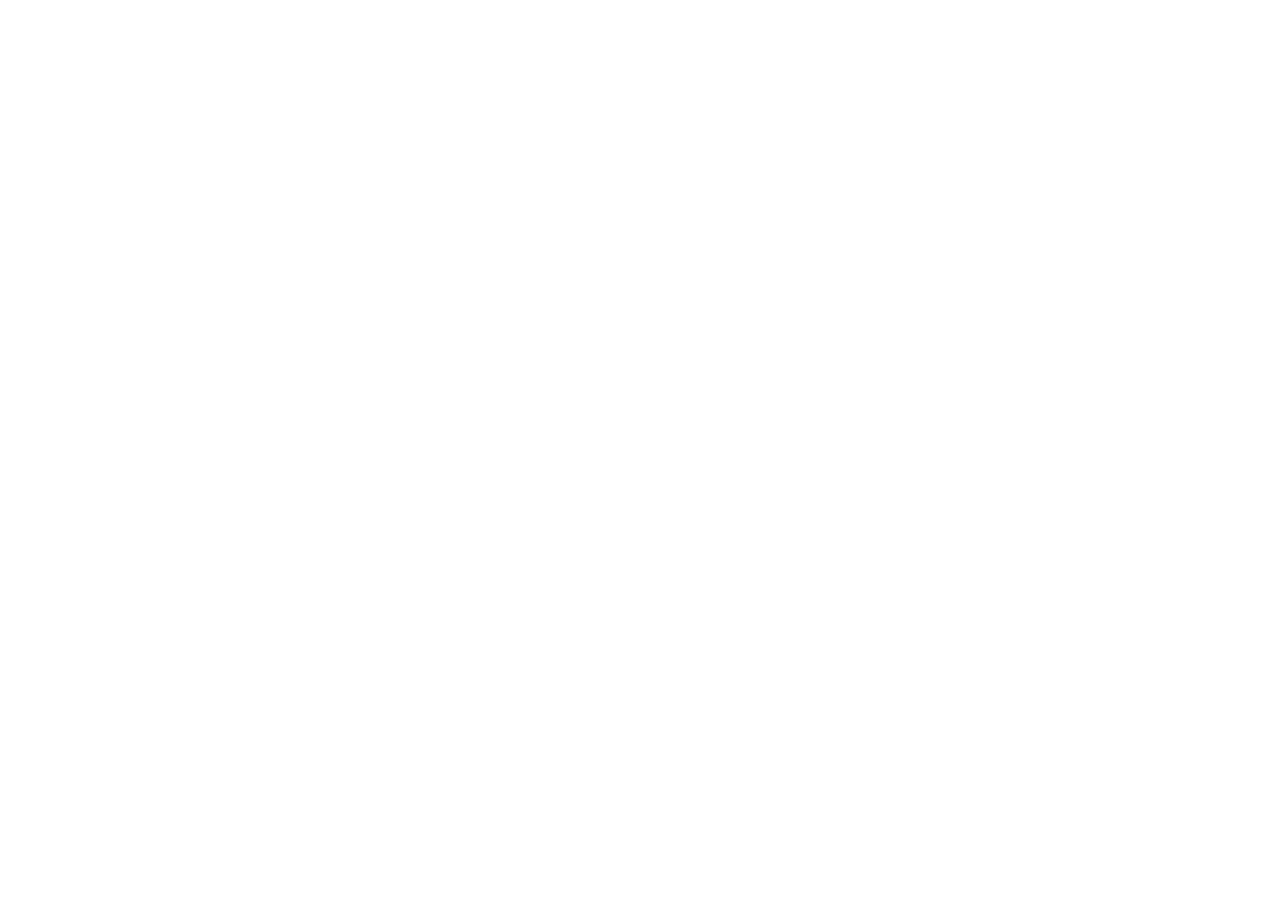
==== main.html @ 08cb5da2 "u" ====
<!DOCTYPE html>
<html lang="en">
<head>
    <meta charset="UTF-8">
    <meta http-equiv="X-UA-Compatible" content="IE=edge">
    <meta name="viewport" content="width=device-width, initial-scale=1.0">
    <title>2022 Presidental Election</title>
</head>
<body>
    <div class="n1"></div>
    <div class="n2"></div>
    <div class="n3"></div>
    <div class="n4"></div>
    <div class="n5"></div>
</body>
</html>
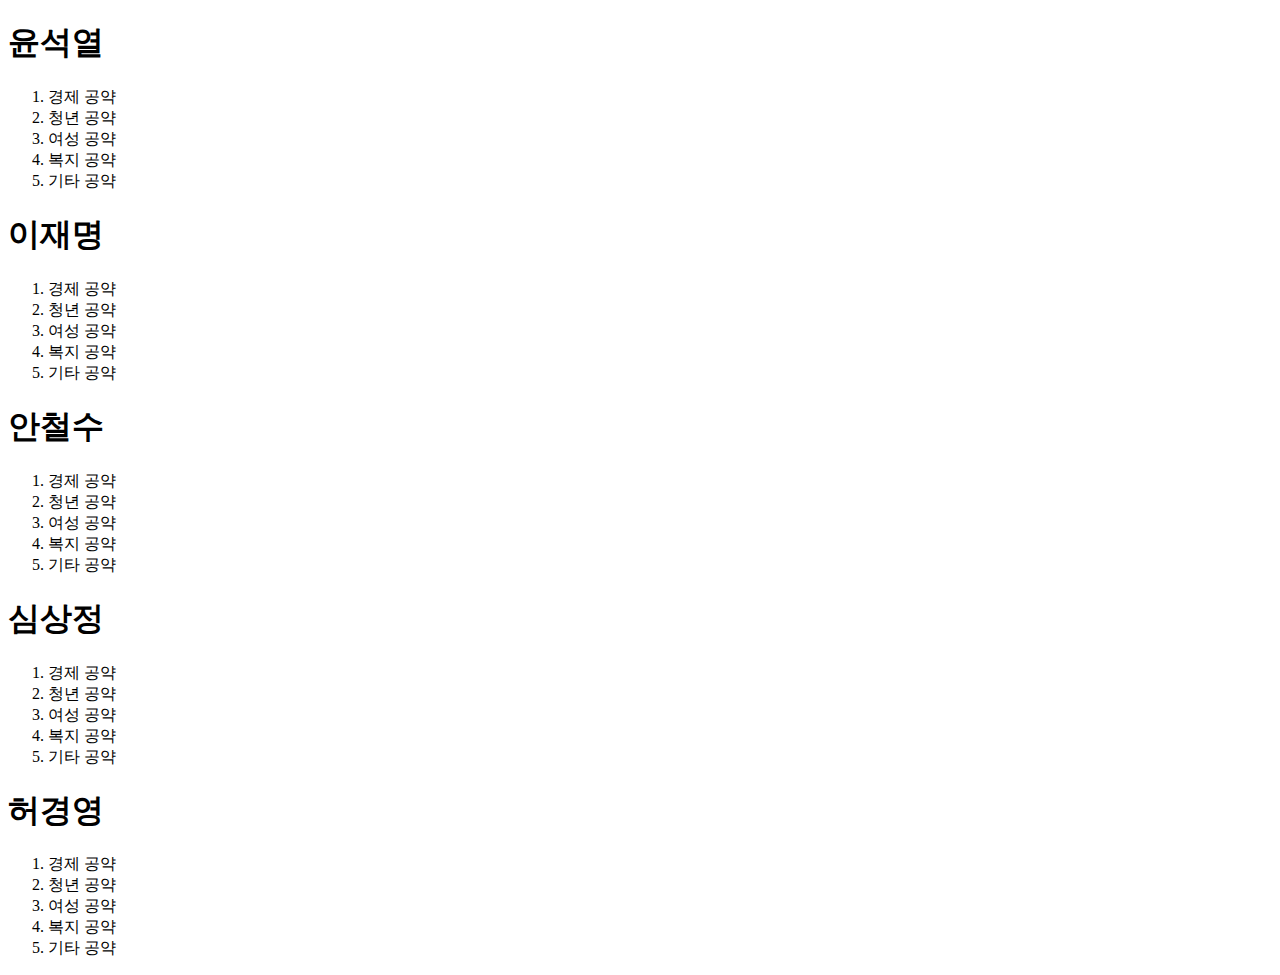
==== commit 267a2e46: "u" ====
--- a/main.html
+++ b/main.html
@@ -4,13 +4,154 @@
     <meta charset="UTF-8">
     <meta http-equiv="X-UA-Compatible" content="IE=edge">
     <meta name="viewport" content="width=device-width, initial-scale=1.0">
+    <!-- <link rel="stylesheet" href="main.css"> -->
     <title>2022 Presidental Election</title>
 </head>
 <body>
-    <div class="n1"></div>
-    <div class="n2"></div>
-    <div class="n3"></div>
-    <div class="n4"></div>
-    <div class="n5"></div>
+    <section class="container">
+        <div class="card" id="n1">
+            <div class="face face-1"></div>
+            <div class="name name-1">
+                <h1>윤석열</h1>
+            </div>
+            <div class="card_nav">
+                <ol>
+                    <li>경제 공약</li>
+                    <li>청년 공약</li>
+                    <li>여성 공약</li>
+                    <li>복지 공약</li>
+                    <li>기타 공약</li>
+                </ol>
+            </div>
+        </div>
+        <div class="card" id="n2">
+            <div class="face face-2"></div>
+            <div class="name name-2">
+                <h1>이재명</h1>
+            </div>
+            <div class="card_nav">
+                <ol>
+                    <li>경제 공약</li>
+                    <li>청년 공약</li>
+                    <li>여성 공약</li>
+                    <li>복지 공약</li>
+                    <li>기타 공약</li>
+                </ol>
+            </div>
+        </div>
+        <div class="card" id="n3">
+            <div class="face face-3"></div>
+            <div class="name name-3">
+                <h1>안철수</h1>
+            </div>
+            <div class="card_nav">
+                <ol>
+                    <li>경제 공약</li>
+                    <li>청년 공약</li>
+                    <li>여성 공약</li>
+                    <li>복지 공약</li>
+                    <li>기타 공약</li>
+                </ol>
+            </div>
+        </div>
+        <div class="card" id="n4">
+            <div class="face face-4"></div>
+            <div class="name name-4">
+                <h1>심상정</h1>
+            </div>
+            <div class="card_nav">
+                <ol>
+                    <li>경제 공약</li>
+                    <li>청년 공약</li>
+                    <li>여성 공약</li>
+                    <li>복지 공약</li>
+                    <li>기타 공약</li>
+                </ol>
+            </div>
+        </div>
+        <div class="card" id="n5">
+            <div class="face face-5"></div>
+            <div class="name name-5">
+                <h1>허경영</h1>
+            </div>
+            <div class="card_nav">
+                <ol>
+                    <li>경제 공약</li>
+                    <li>청년 공약</li>
+                    <li>여성 공약</li>
+                    <li>복지 공약</li>
+                    <li>기타 공약</li>
+                </ol>
+            </div>
+        </div>
+    </section>
+
+    <script type="text/javascript">
+        var n1 = document.getElementById('n1');
+        var n2 = document.getElementById('n2');
+        var n3 = document.getElementById('n3');
+        var n4 = document.getElementById('n4');
+        var n5 = document.getElementById('n5');
+        n1.addEventListener('mouseenter', function() {
+            n2.classList.add("filter");
+            n3.classList.add("filter");
+            n4.classList.add("filter");
+            n5.classList.add("filter");
+        });
+        n1.addEventListener('mouseleave', function() {
+            n2.classList.remove("filter");
+            n3.classList.remove("filter");
+            n4.classList.remove("filter");
+            n5.classList.remove("filter");
+        });
+        n2.addEventListener('mouseenter', function() {
+            n1.classList.add("filter");
+            n3.classList.add("filter");
+            n4.classList.add("filter");
+            n5.classList.add("filter");
+        });
+        n2.addEventListener('mouseleave', function() {
+            n1.classList.remove("filter");
+            n3.classList.remove("filter");
+            n4.classList.remove("filter");
+            n5.classList.remove("filter");
+        });
+        n3.addEventListener('mouseenter', function() {
+            n2.classList.add("filter");
+            n1.classList.add("filter");
+            n4.classList.add("filter");
+            n5.classList.add("filter");
+        });
+        n3.addEventListener('mouseleave', function() {
+            n2.classList.remove("filter");
+            n1.classList.remove("filter");
+            n4.classList.remove("filter");
+            n5.classList.remove("filter");
+        });
+        n4.addEventListener('mouseenter', function() {
+            n2.classList.add("filter");
+            n3.classList.add("filter");
+            n1.classList.add("filter");
+            n5.classList.add("filter");
+        });
+        n4.addEventListener('mouseleave', function() {
+            n2.classList.remove("filter");
+            n3.classList.remove("filter");
+            n1.classList.remove("filter");
+            n5.classList.remove("filter");
+        });
+        n5.addEventListener('mouseenter', function() {
+            n2.classList.add("filter");
+            n3.classList.add("filter");
+            n4.classList.add("filter");
+            n1.classList.add("filter");
+        });
+        n5.addEventListener('mouseleave', function() {
+            n2.classList.remove("filter");
+            n3.classList.remove("filter");
+            n4.classList.remove("filter");
+            n1.classList.remove("filter");
+        });
+    </script>
 </body>
 </html>--- a/main.css
+++ b/main.css
@@ -0,0 +1,93 @@
+@import url("https://fonts.googleapis.com/css2?family=Do+Hyeon&display=swap");
+* {
+ box-sizing: border-box;
+ margin: 0;
+ padding: 0;
+ text-decoration: none;
+}
+body {
+ /* width: 100vw;
+ height: 100vh; */
+ /* display: flex;
+ justify-content: center;
+ justify-items: center;
+ align-items: center; */
+ background-color: rgb(255, 255, 255);
+ /* padding: 20px; */
+}
+
+section {
+ /* background-color: darkseagreen; */
+ /* height: 100%;
+ width: 100%; */
+ /* padding: 20px; */
+ display: flex;
+ justify-content: center;
+ flex-wrap: wrap;
+ /* justify-items: center; */
+ /* align-items: center; */
+}
+.card {
+ background-color: seashell;
+ height: auto;
+ width: 300px;
+ margin: 10px;
+ border-radius: 15px;
+}
+.card:hover {
+ transform: scale(1.03);
+ transition: all 0.5s linear;
+}
+.card:hover .name-1 {
+    border-top: solid 5px #e61e2b;
+    transition: all 0.2s ease;
+}
+.card:hover .name-2 {
+    border-top: solid 5px #004ea2;
+    transition: all 0.2s ease;
+}
+.card:hover .name-3 {
+    border-top: solid 5px #ea5504;
+    transition: all 0.2s ease;
+}
+.card:hover .name-4 {
+    border-top: solid 5px #ffcc00;
+ transition: all 0.2s ease;
+}
+.card:hover .name-5 {
+ border-top: solid 5px #e7141a;
+ transition: all 0.2s ease;
+}
+
+.face {
+    height: 310px;
+    background-size: cover;
+    border-radius: 15px 15px 0 0;
+}
+.name {
+ background: rgba(255, 255, 255, 0.308);
+ height: 5rem;
+ display: flex;
+ align-items: center;
+}
+
+.face-1 {
+    background-image: url(img/윤석열.jfif);
+}
+.face-2 {
+    background-image: url(img/이재명.png);
+}
+.face-3 {
+    background-image: url(img/안철수.jfif);
+}
+.face-4 {
+    background-image: url(img/심상정.jfif);
+}
+.face-5 {
+    background-image: url(img/허경영.png);
+}
+
+.filter{
+    backdrop-filter: blur(5px);
+    -webkit-filter: blur(5px);
+}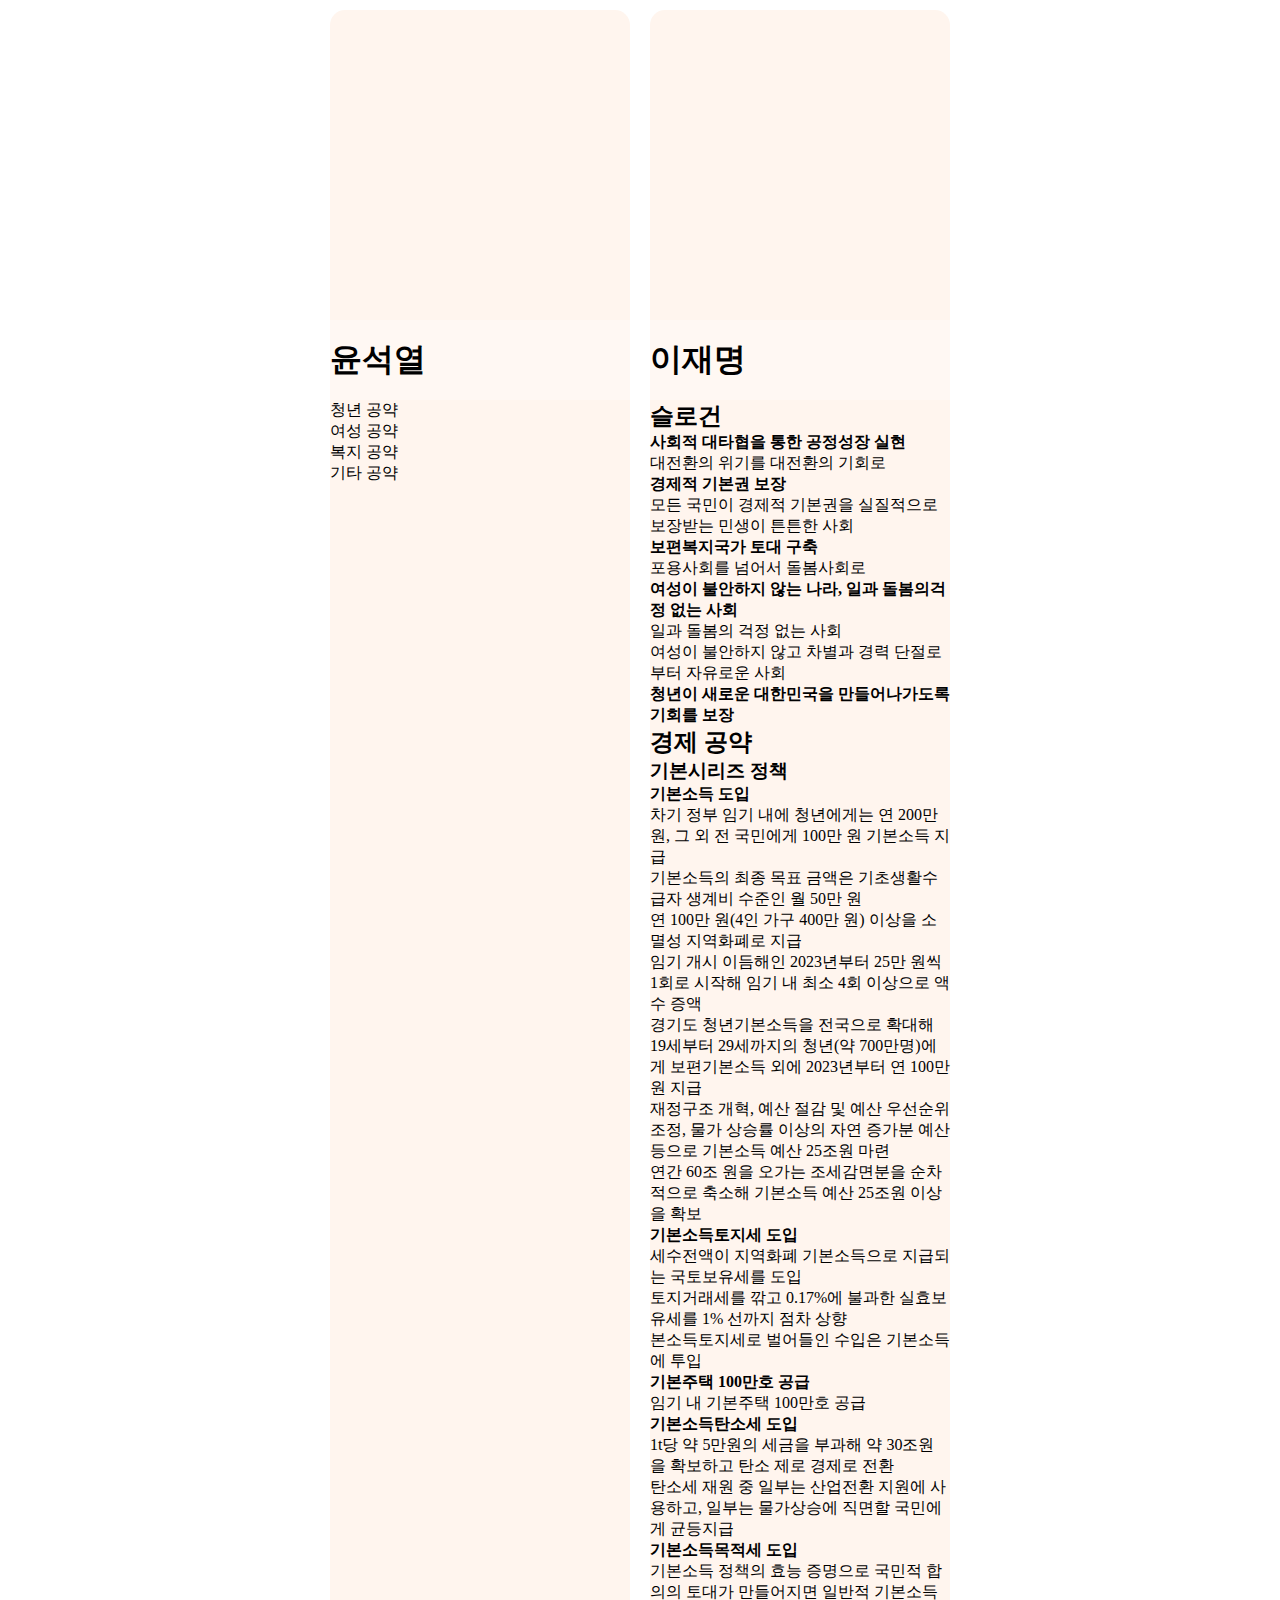
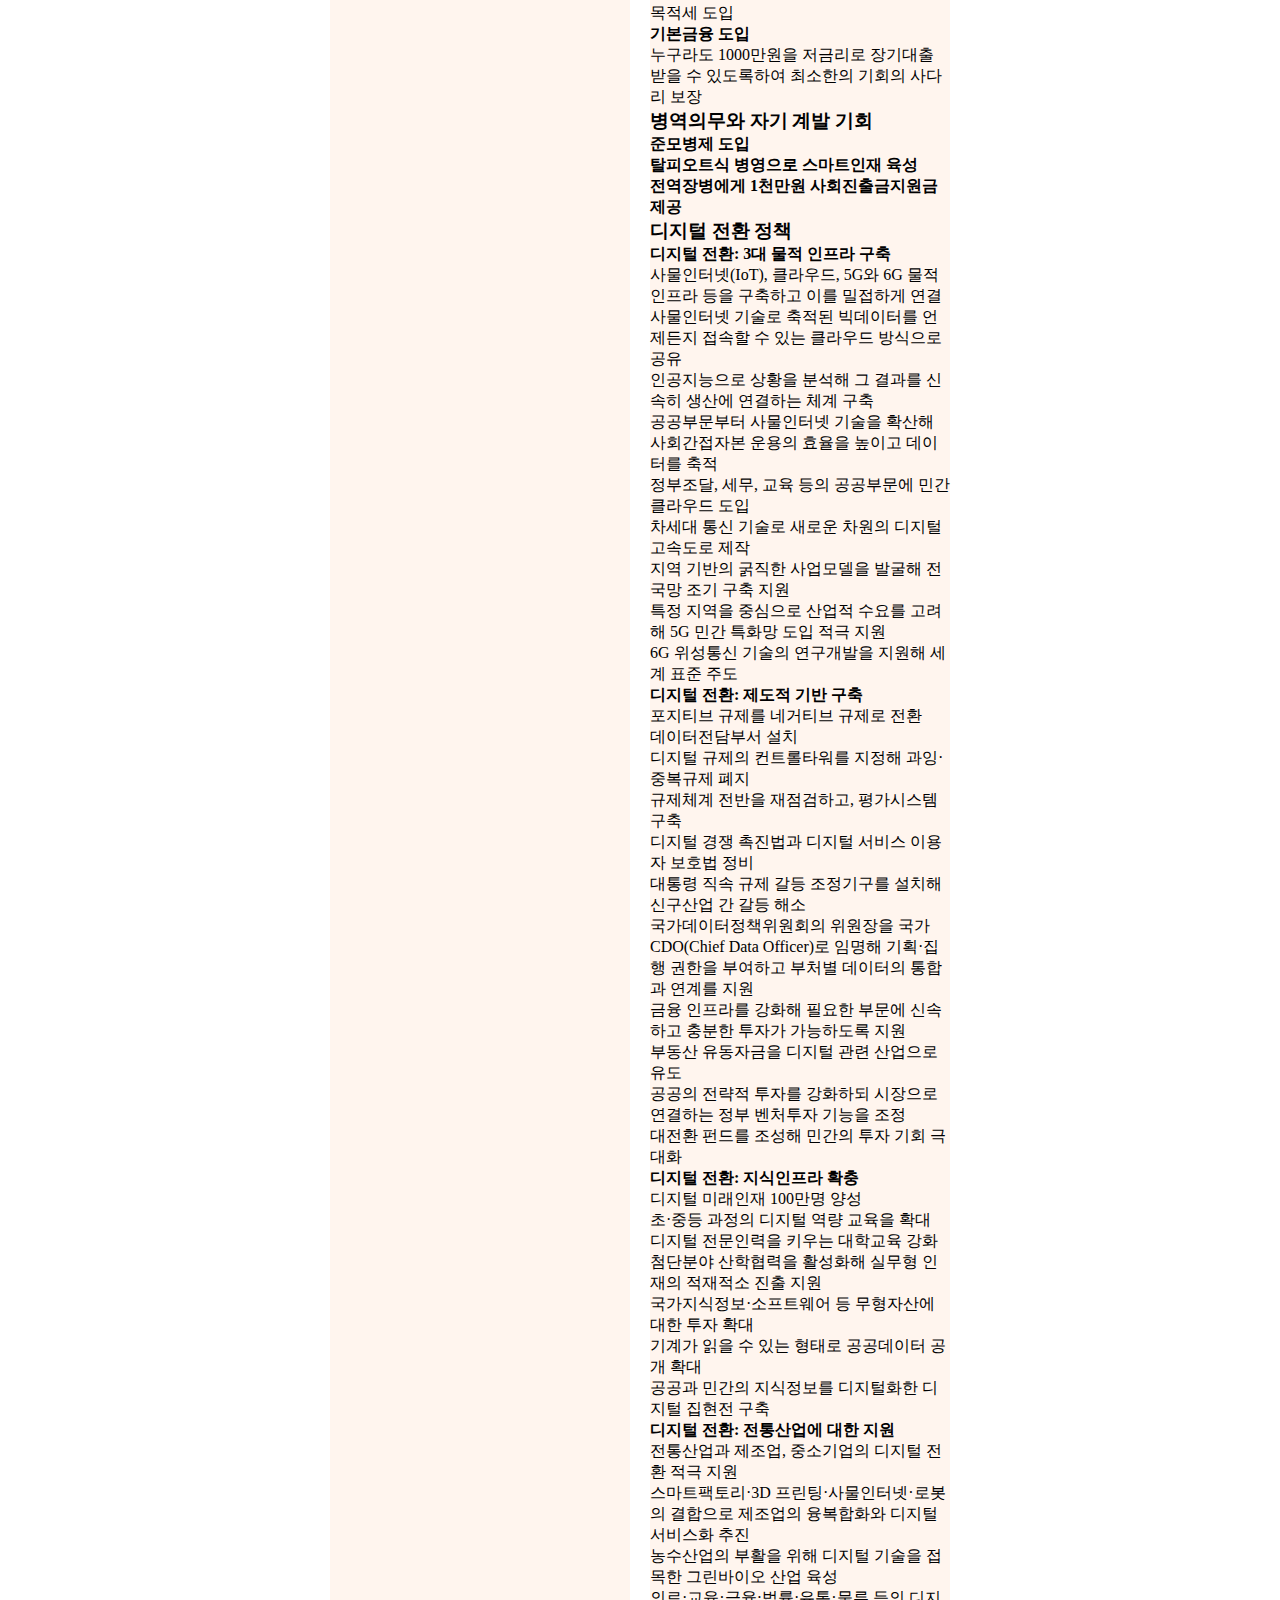
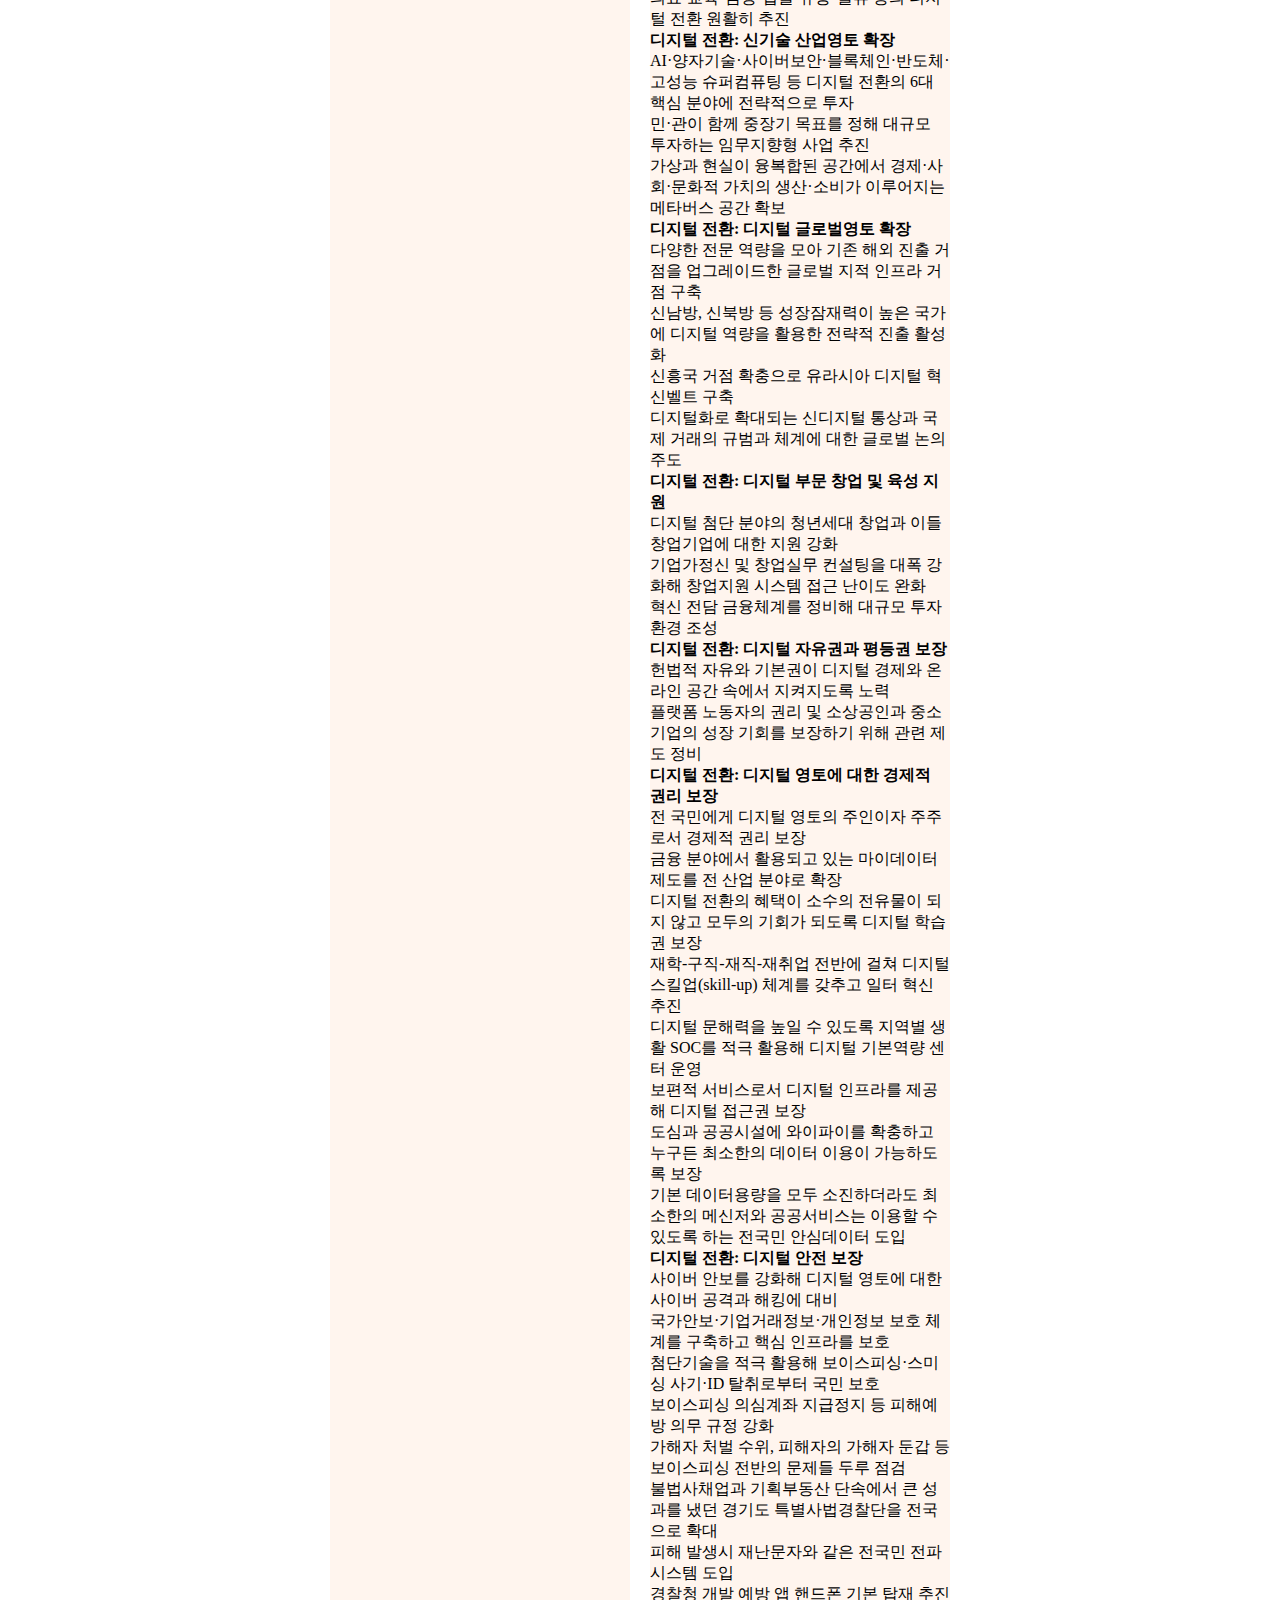
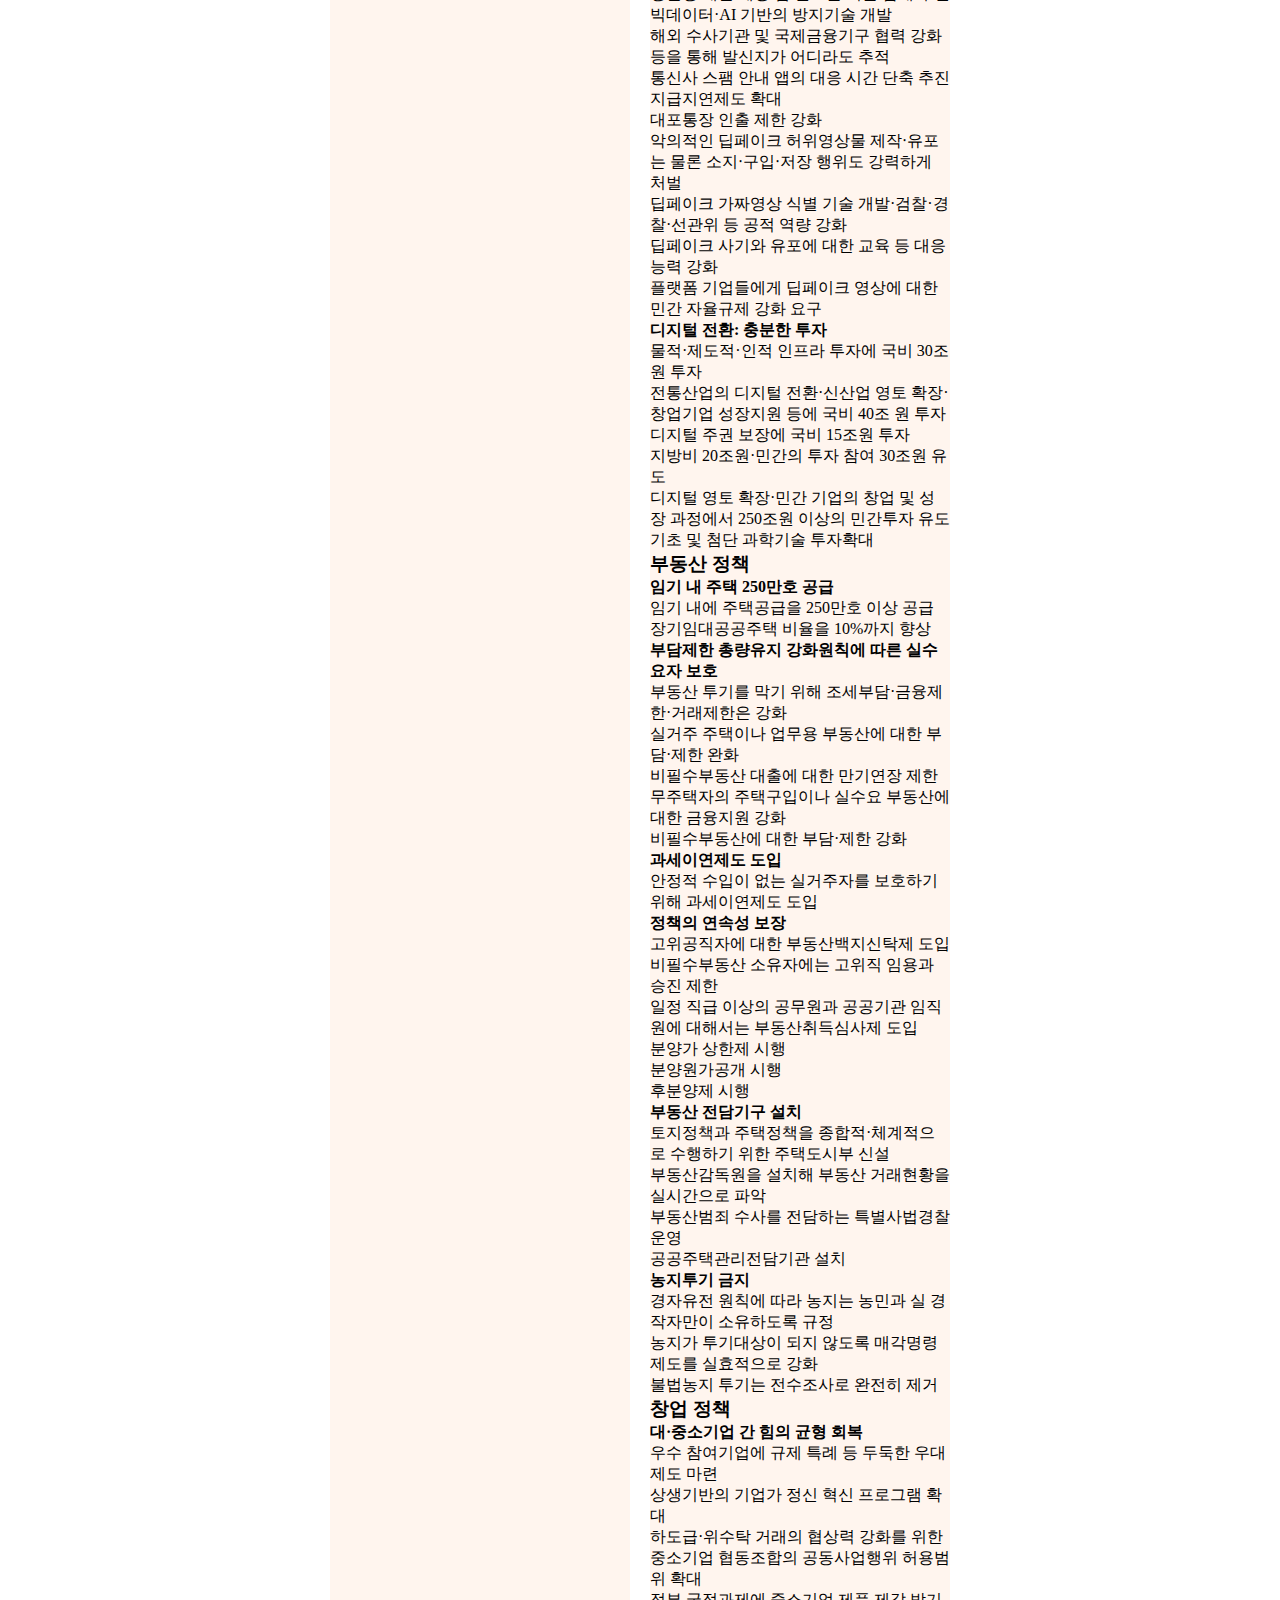
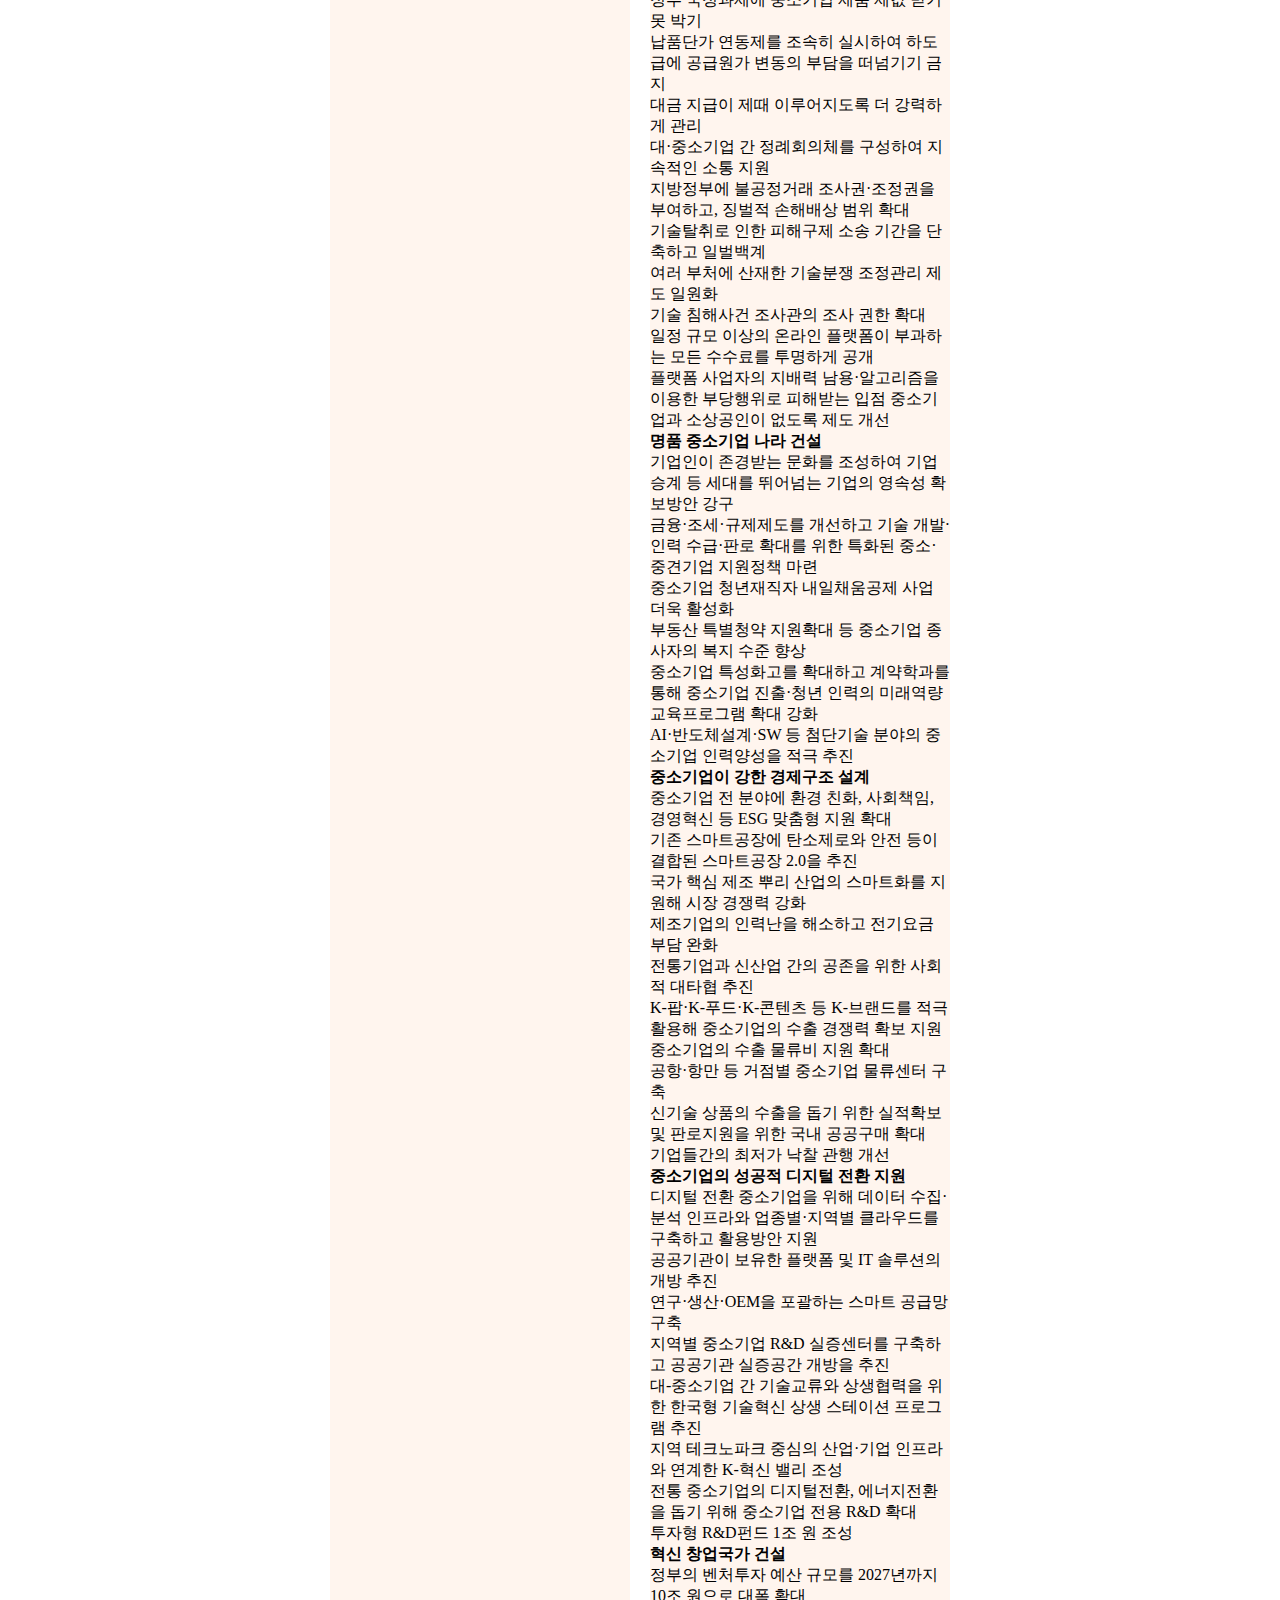
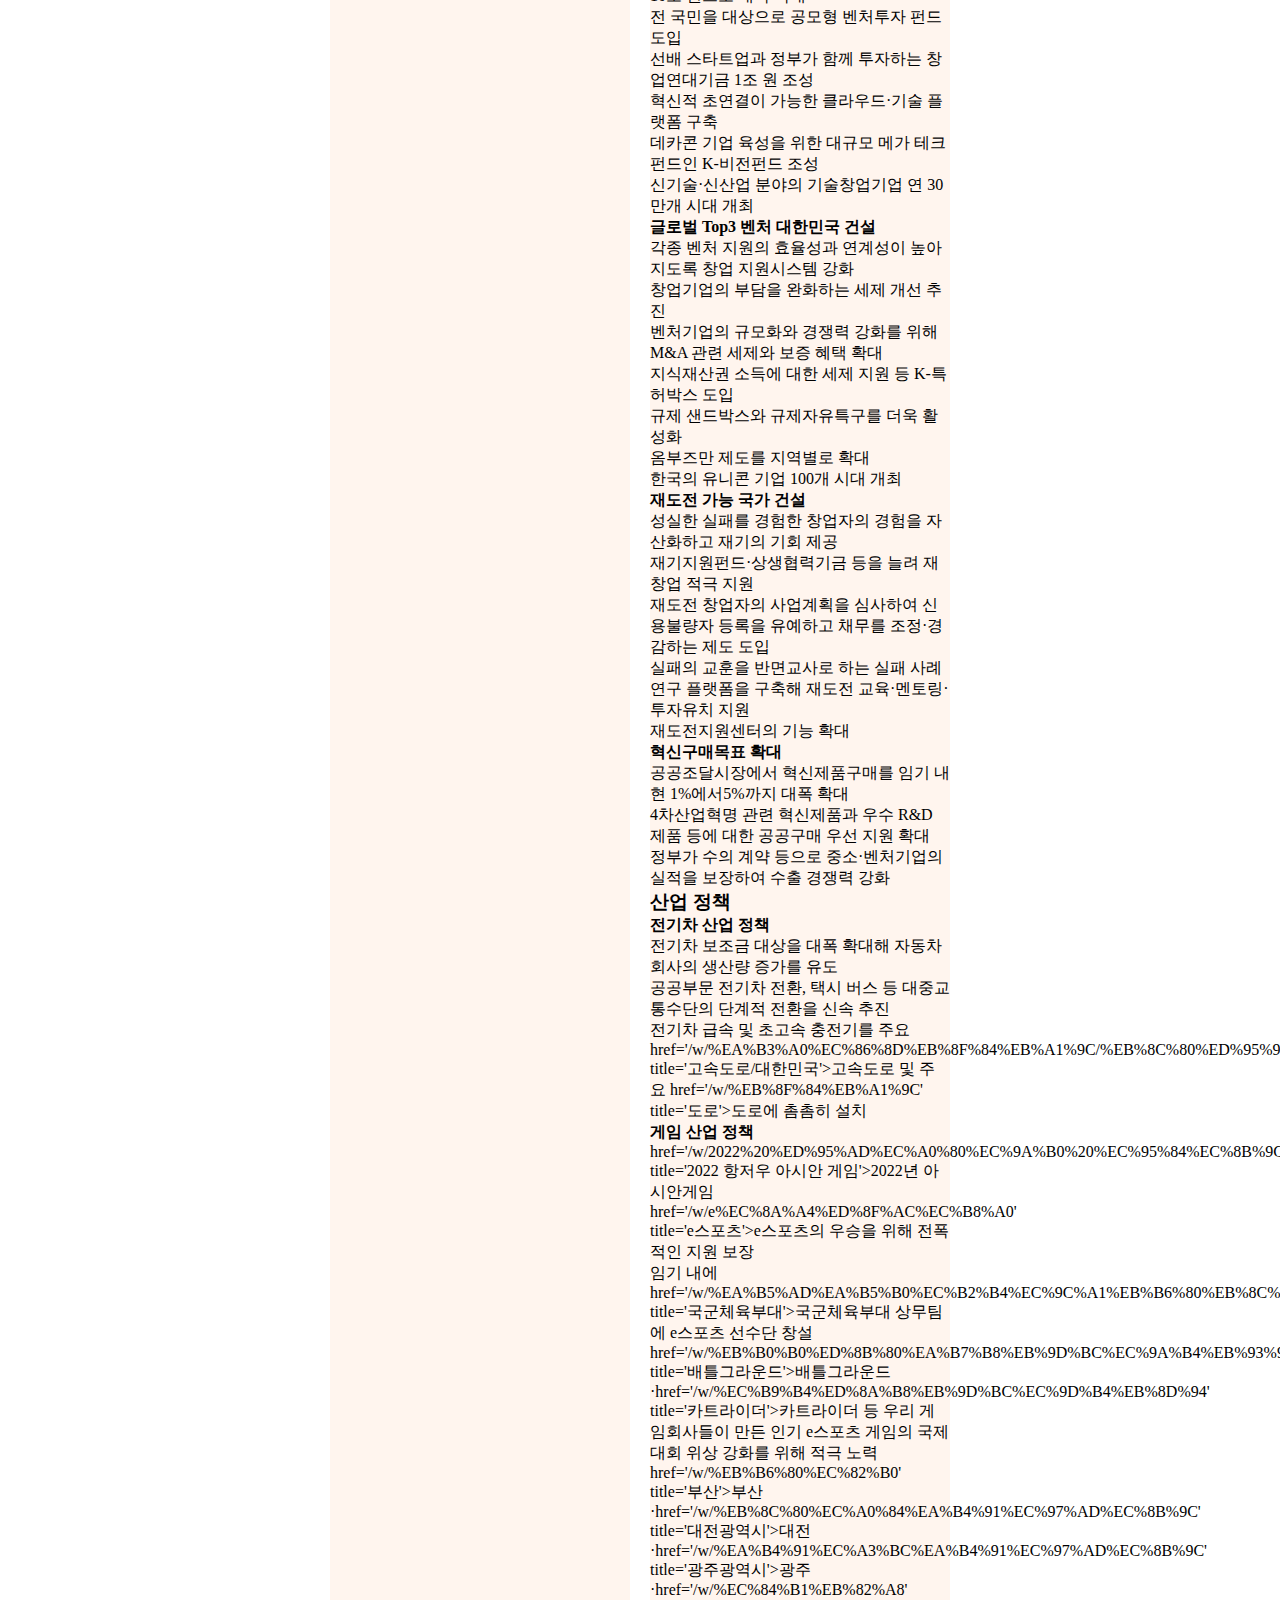
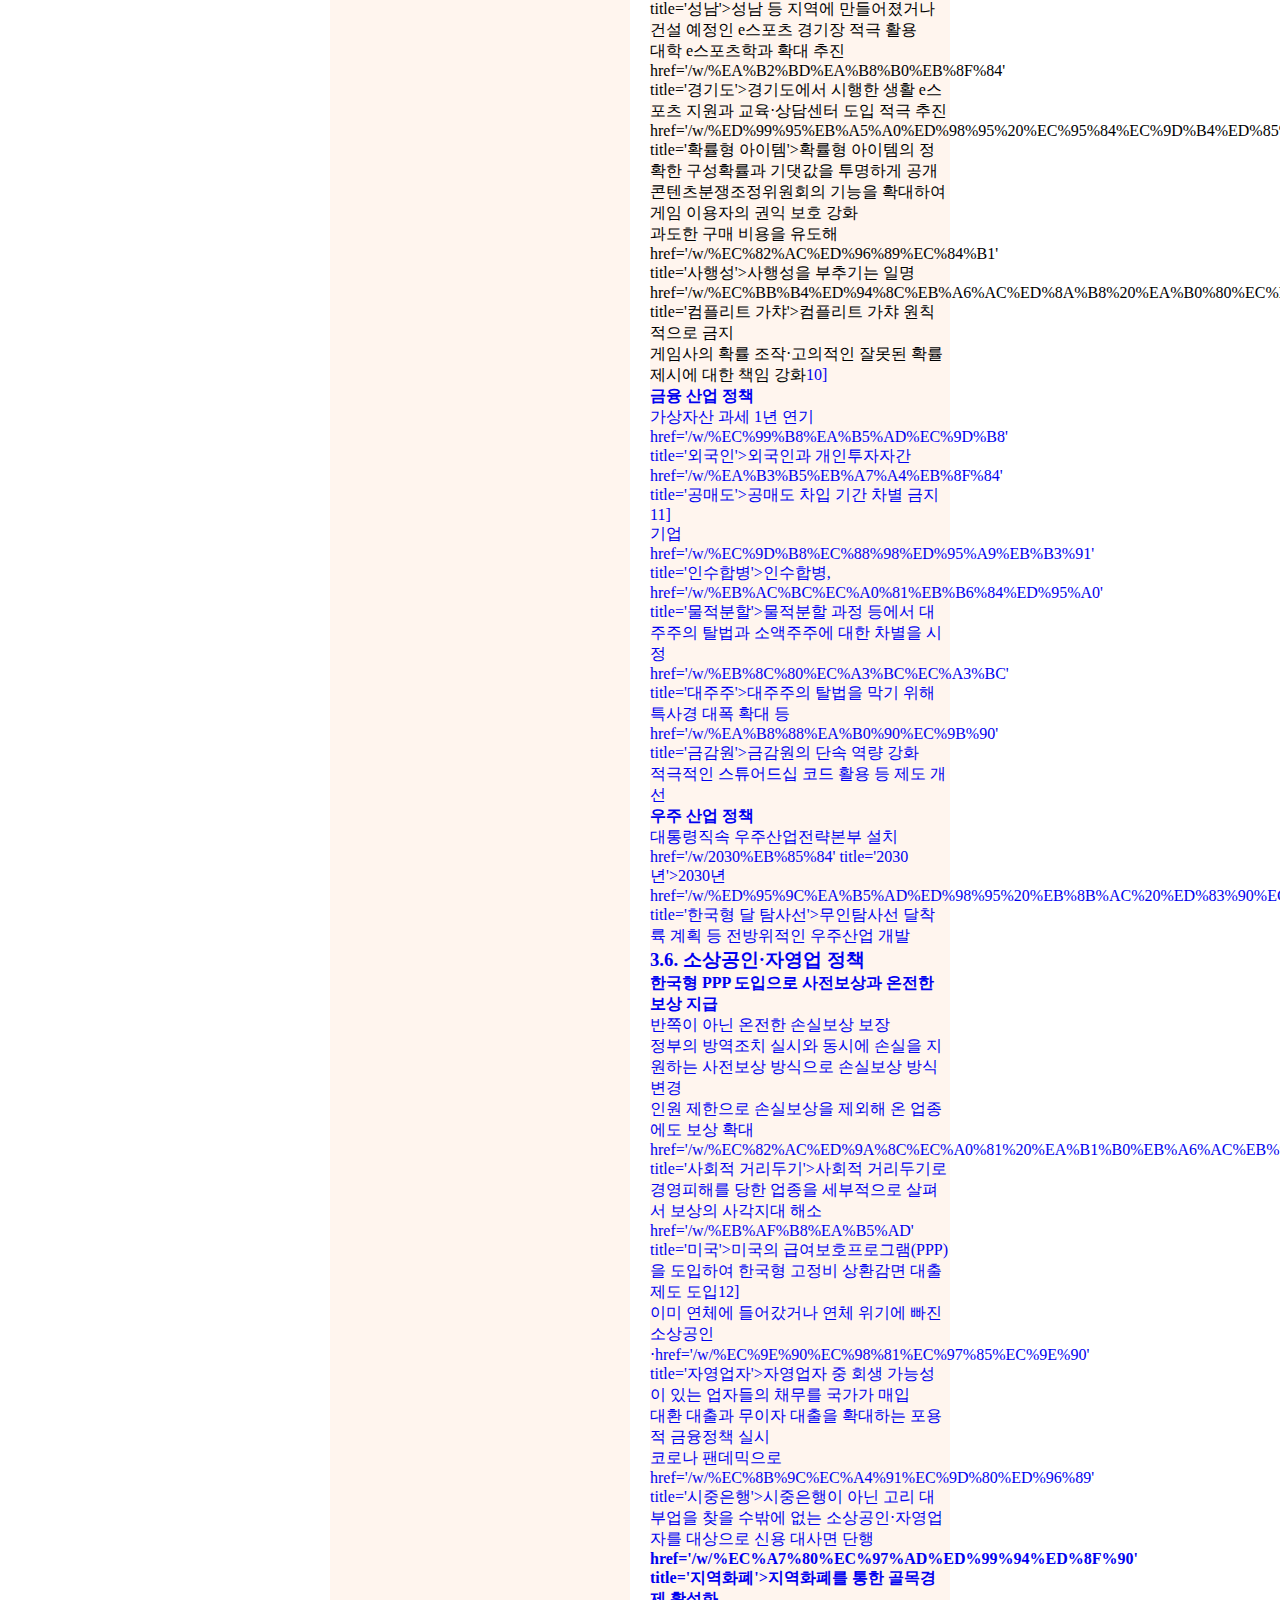
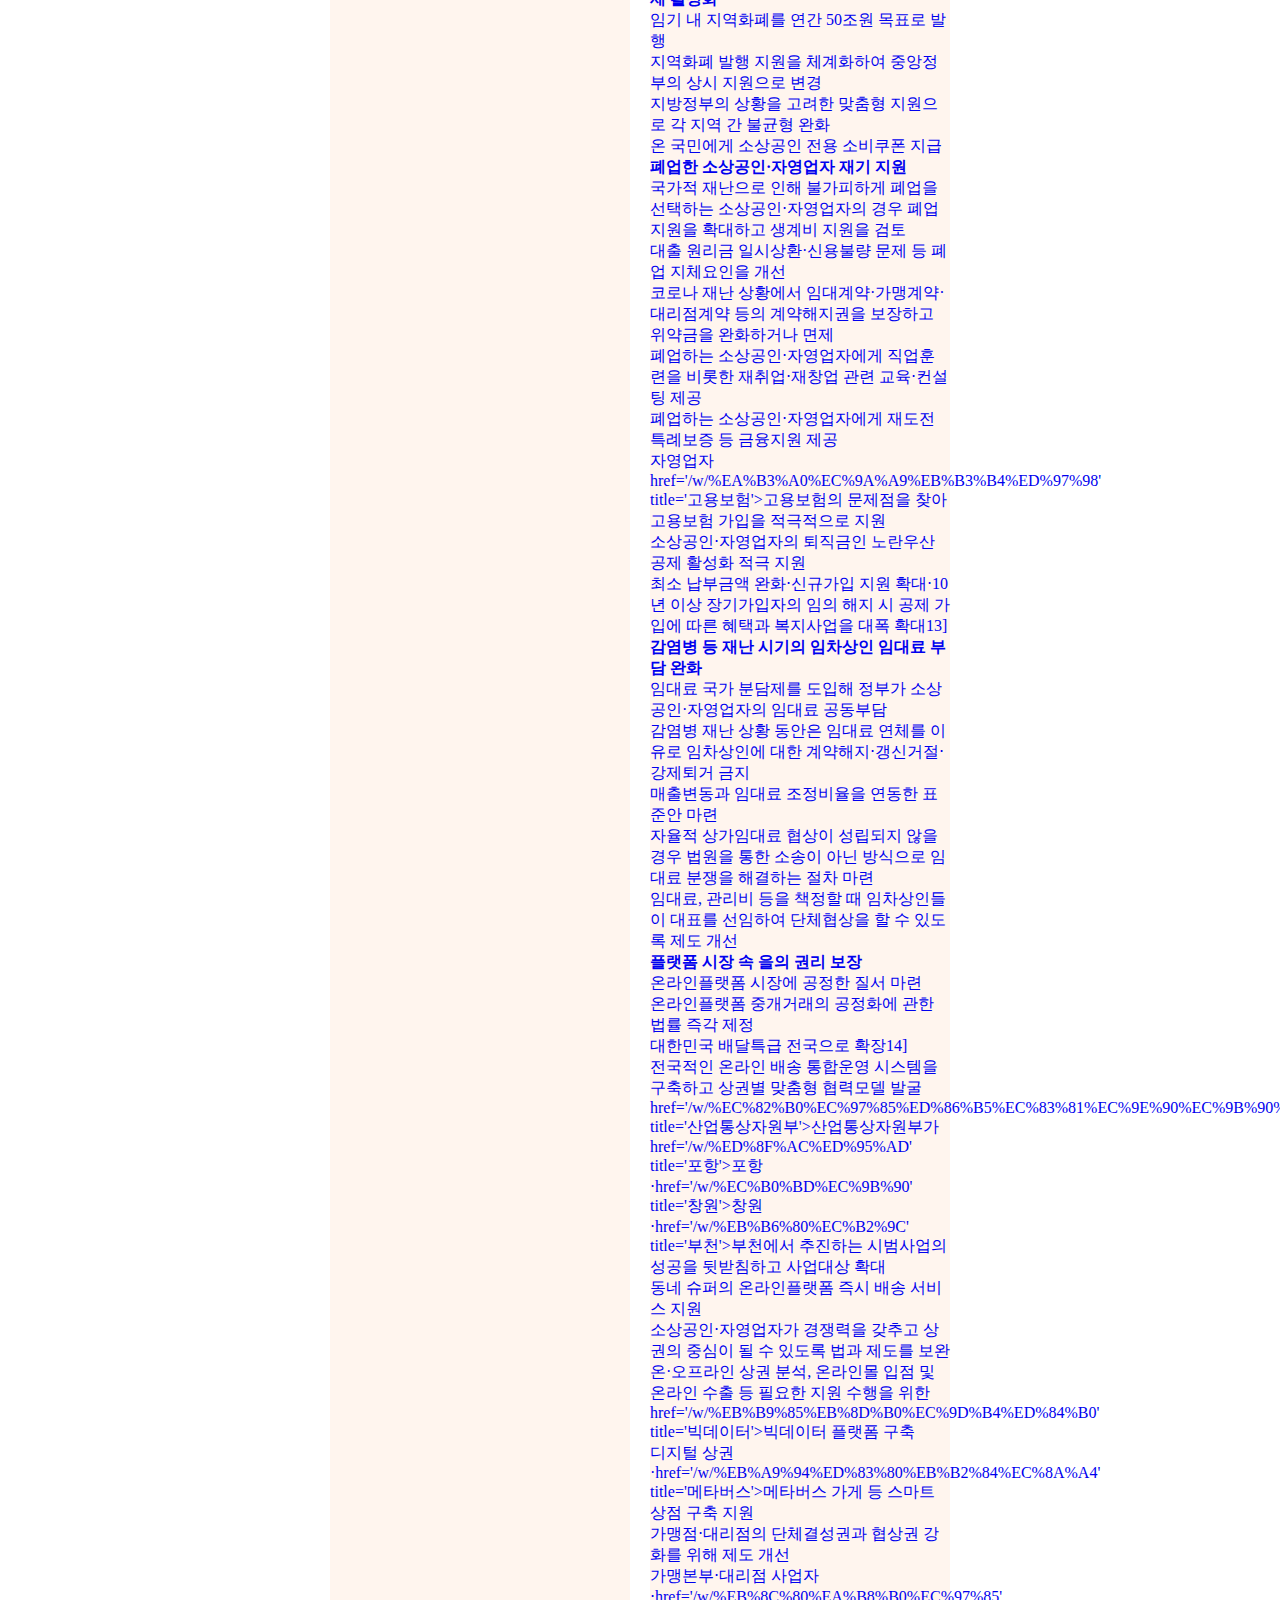
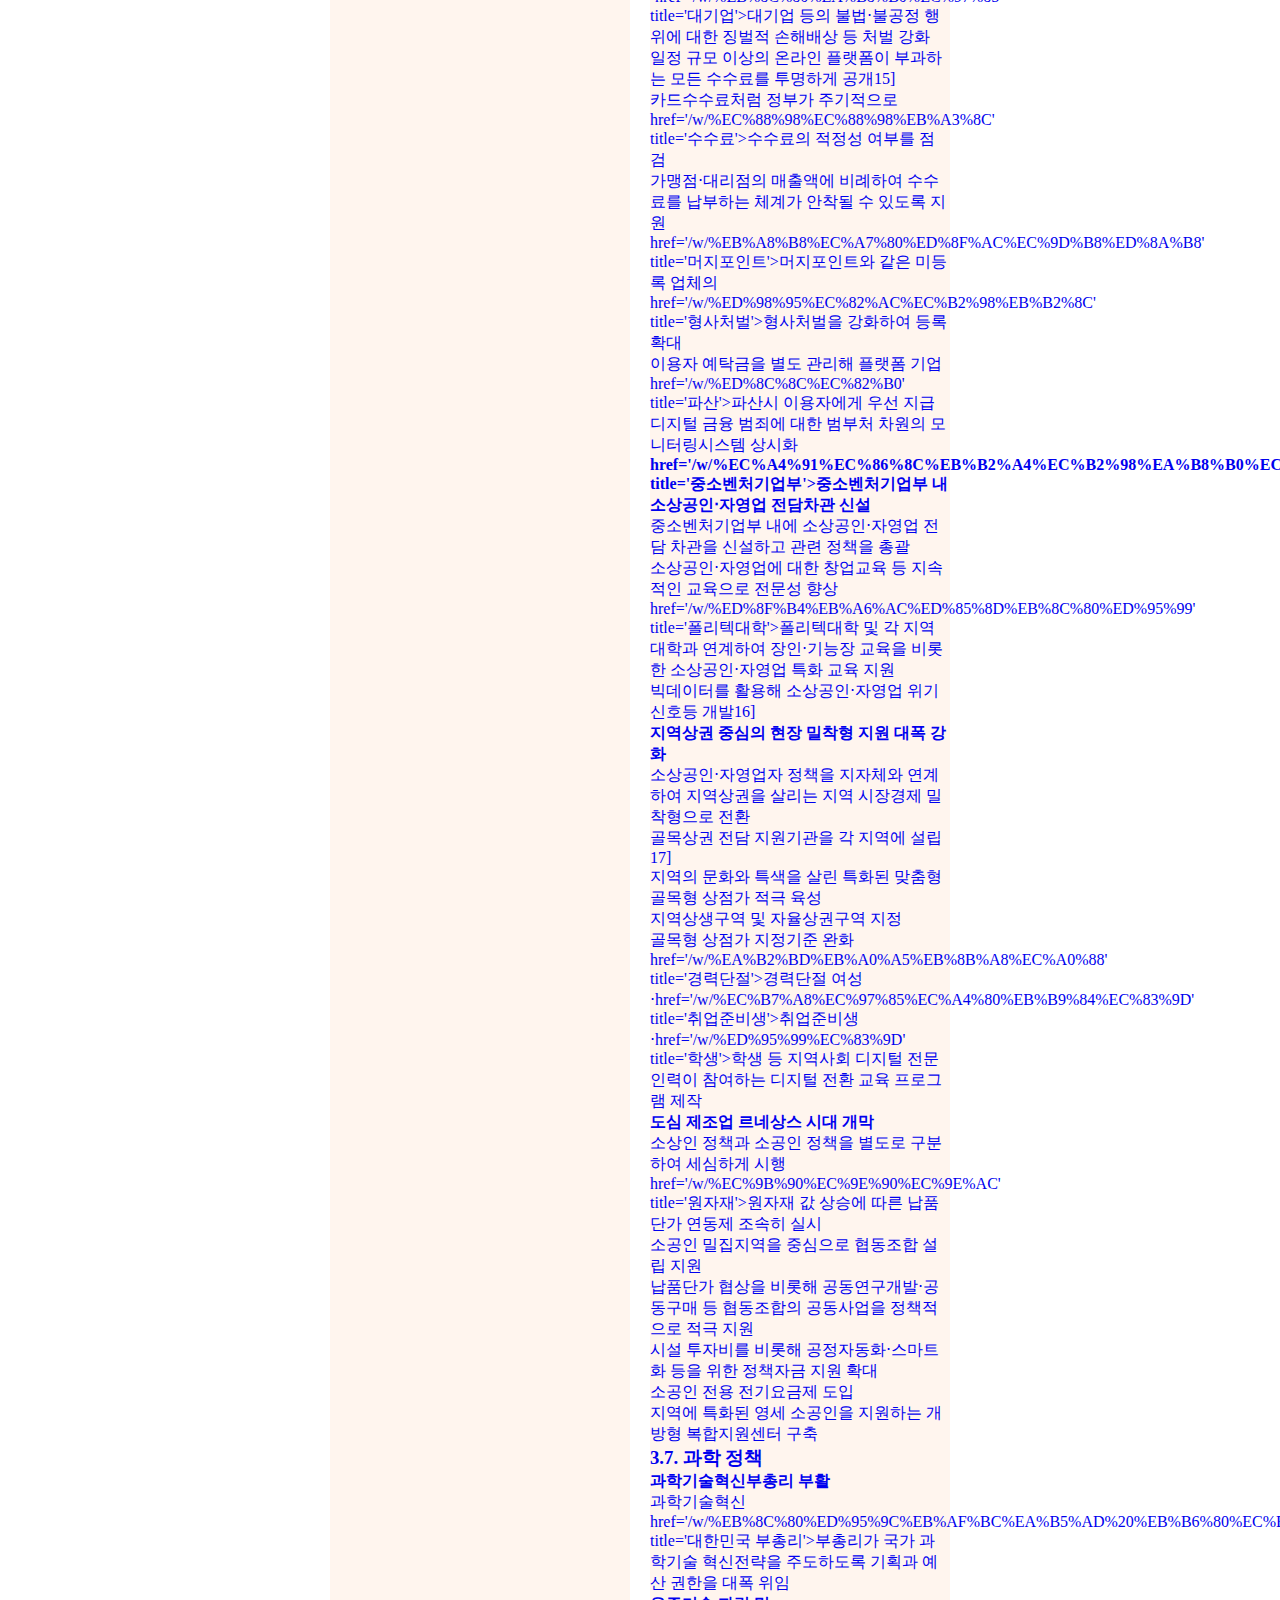
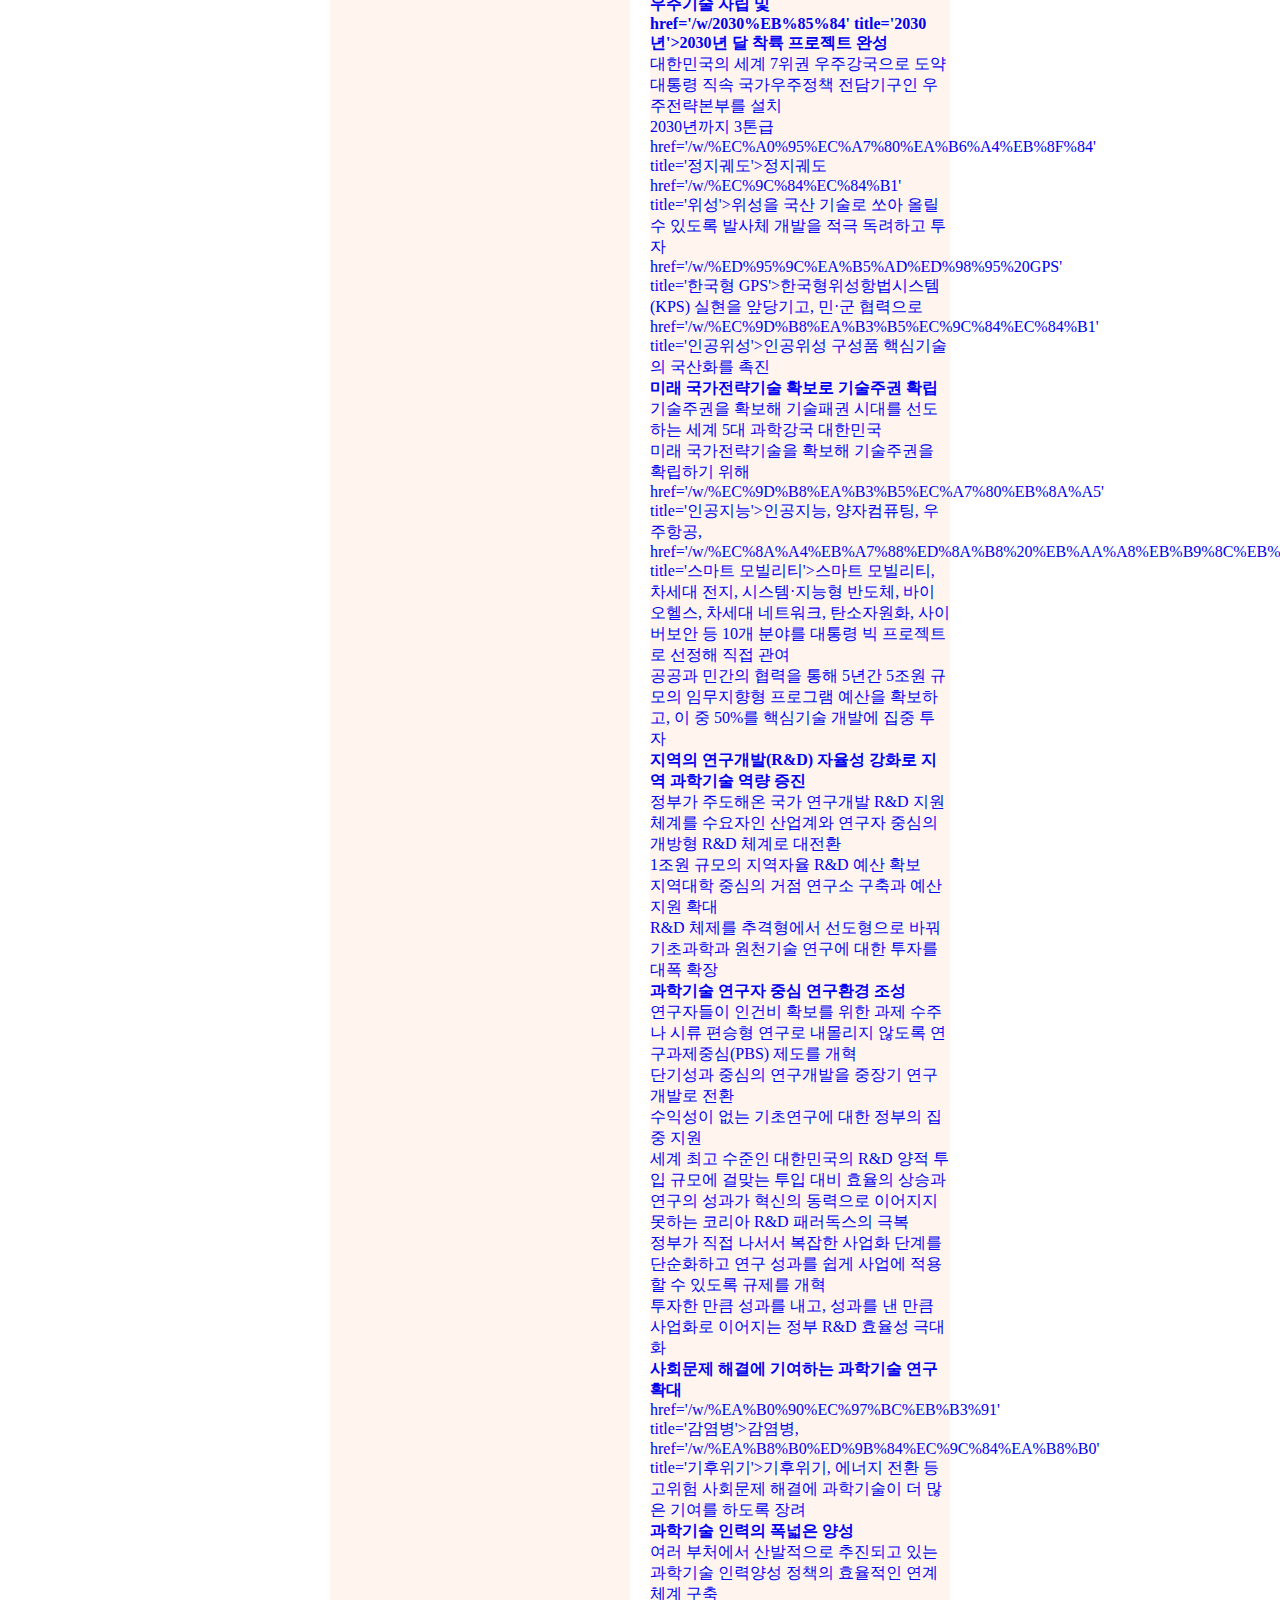
==== commit 0d76cd7e: "u" ====
--- a/main.html
+++ b/main.html
@@ -4,7 +4,7 @@
     <meta charset="UTF-8">
     <meta http-equiv="X-UA-Compatible" content="IE=edge">
     <meta name="viewport" content="width=device-width, initial-scale=1.0">
-    <!-- <link rel="stylesheet" href="main.css"> -->
+    <link rel="stylesheet" href="main.css">
     <title>2022 Presidental Election</title>
 </head>
 <body>
@@ -15,43 +15,2076 @@
                 <h1>윤석열</h1>
             </div>
             <div class="card_nav">
-                <ol>
-                    <li>경제 공약</li>
+                    <h2><span></span></h2>
                     <li>청년 공약</li>
                     <li>여성 공약</li>
                     <li>복지 공약</li>
                     <li>기타 공약</li>
-                </ol>
             </div>
         </div>
+        <!------------------------- 이재명 --------------------------->
         <div class="card" id="n2">
             <div class="face face-2"></div>
             <div class="name name-2">
                 <h1>이재명</h1>
             </div>
             <div class="card_nav">
-                <ol>
-                    <li>경제 공약</li>
-                    <li>청년 공약</li>
-                    <li>여성 공약</li>
+<!-- -------------------------------------------------------------------------- ----->
+            <h2><span>슬로건</span></h2>
+                <div>
+                    <ul>
+                        <li>
+                            <div><strong>사회적 대타협을 통한 공정성장 실현</strong></div>
+                            <ul>
+                                <li>대전환의 위기를 대전환의 기회로</li>
+                            </ul>
+                        </li>
+                        <li>
+                            <div><strong>경제적 기본권 보장</strong></div>
+                            <ul>
+                                <li>모든 국민이 경제적 기본권을 실질적으로 보장받는 민생이 튼튼한 사회</li>
+                            </ul>
+                        </li>
+                        <li>
+                            <div><strong>보편복지국가 토대 구축</strong></div>
+                            <ul>
+                                <li>포용사회를 넘어서 돌봄사회로</li>
+                            </ul>
+                        </li>
+                        <li>
+                            <div><strong>여성이 불안하지 않는 나라, 일과 돌봄의걱정 없는 사회</strong></div>
+                            <ul>
+                                <li>일과 돌봄의 걱정 없는 사회</li>
+                                <li>여성이 불안하지 않고 차별과 경력 단절로부터 자유로운 사회</li>
+                            </ul>
+                        </li>
+                        <li>
+                            <div><strong>청년이 새로운 대한민국을 만들어나가도록 기회를 보장</strong></div>
+                        </li>
+                    </ul>
+                </div>
+<!-- -------------------------------------------------------------------------- ----->
+            <h2><span>경제 공약</span></h2>
+                <h3><span>기본시리즈 정책</span></h3>
+                    <div>
+                        <ul>
+                            <li>
+                                <div><strong>기본소득 도입</strong></div>
+                                <ul>
+                                    <li>차기 정부 임기 내에 청년에게는 연 200만 원, 그 외 전 국민에게 100만 원 기본소득 지급</li>
+                                    <li>기본소득의 최종 목표 금액은 기초생활수급자 생계비 수준인 월 50만 원</li>
+                                    <li>연 100만 원(4인 가구 400만 원) 이상을 소멸성 지역화폐로 지급</li>
+                                    <li>임기 개시 이듬해인 2023년부터 25만 원씩 1회로 시작해 임기 내 최소 4회 이상으로 액수 증액</li>
+                                    <li>경기도 청년기본소득을 전국으로 확대해 19세부터 29세까지의 청년(약 700만명)에게 보편기본소득 외에 2023년부터 연 100만원 지급</li>
+                                    <li>재정구조 개혁, 예산 절감 및 예산 우선순위 조정, 물가 상승률 이상의 자연 증가분 예산 등으로 기본소득 예산 25조원 마련</li>
+                                    <li>연간 60조 원을 오가는 조세감면분을 순차적으로 축소해 기본소득 예산 25조원 이상을 확보</li>
+                                </ul>
+                            </li>
+                        </ul>
+                        <ul>
+                            <li>
+                                <div><strong>기본소득토지세 도입</strong></div>
+                                <ul>
+                                    <li>세수전액이 지역화폐 기본소득으로 지급되는 국토보유세를 도입</li>
+                                    <li>토지거래세를 깎고 0.17%에 불과한 실효보유세를 1% 선까지 점차 상향</li>
+                                    <li>본소득토지세로 벌어들인 수입은 기본소득에 투입</li>
+                                </ul>
+                            </li>
+                        </ul>
+                        <ul>
+                            <li>
+                                <div><strong>기본주택 100만호 공급</strong></div>
+                                <ul>
+                                    <li>임기 내 기본주택 100만호 공급</li>
+                                </ul>
+                            </li>
+                        </ul>
+                        <ul>
+                            <li>
+                                <div><strong>기본소득탄소세 도입</strong></div>
+                                <ul>
+                                    <li>1t당 약 5만원의 세금을 부과해 약 30조원을 확보하고 탄소 제로 경제로 전환</li>
+                                    <li>탄소세 재원 중 일부는 산업전환 지원에 사용하고, 일부는 물가상승에 직면할 국민에게 균등지급</li>
+                                </ul>
+                            </li>
+                        </ul>
+                        <ul>
+                            <li>
+                                <div><strong>기본소득목적세 도입</strong></div>
+                                <ul>
+                                    <li>기본소득 정책의 효능 증명으로 국민적 합의의 토대가 만들어지면 일반적 기본소득목적세 도입</li>
+                                </ul>
+                            </li>
+                        </ul>
+                        <ul>
+                            <li>
+                                <div><strong>기본금융 도입</strong></div>
+                                <ul>
+                                    <li>누구라도 1000만원을 저금리로 장기대출 받을 수 있도록하여 최소한의 기회의 사다리 보장</li>
+                                </ul>
+                            </li>
+                        </ul>
+                    </div>
+                <h3><span>병역의무와 자기 계발 기회</span></h3>
+                    <div>
+                        <ul>
+                            <li><div><strong>준모병제 도입</strong></div></li>
+                            <li><div><strong>탈피오트식 병영으로 스마트인재 육성</strong></div></li>
+                            <li><div><strong>전역장병에게 1천만원 사회진출금지원금 제공</strong></div></li>
+                        </ul>
+                    </div>
+                <h3><span>디지털 전환 정책</span></h3>
+                    <div>
+                        <div>
+                            <ul>
+                                <li>
+                                    <div><strong>디지털 전환: 3대 물적 인프라 구축</strong></div>
+                                    <ul>
+                                        <li>
+                                            <div>사물인터넷(IoT), 클라우드, 5G와 6G 물적 인프라 등을 구축하고 이를 밀접하게 연결</div>
+                                        </li>
+                                        <li>
+                                            <div>사물인터넷 기술로 축적된 빅데이터를 언제든지 접속할 수 있는 클라우드 방식으로 공유</div>
+                                        </li>
+                                        <li>
+                                            <div>인공지능으로 상황을 분석해 그 결과를 신속히 생산에 연결하는 체계 구축</div>
+                                        </li>
+                                        <li>
+                                            <div>공공부문부터 사물인터넷 기술을 확산해 사회간접자본 운용의 효율을 높이고 데이터를 축적</div>
+                                        </li>
+                                        <li>
+                                            <div>정부조달, 세무, 교육 등의 공공부문에 민간 클라우드 도입</div>
+                                        </li>
+                                        <li>
+                                            <div>차세대 통신 기술로 새로운 차원의 디지털 고속도로 제작</div>
+                                        </li>
+                                        <li>
+                                            <div>지역 기반의 굵직한 사업모델을 발굴해 전국망 조기 구축 지원</div>
+                                        </li>
+                                        <li>
+                                            <div>특정 지역을 중심으로 산업적 수요를 고려해 5G 민간 특화망 도입 적극 지원</div>
+                                        </li>
+                                        <li>
+                                            <div>6G 위성통신 기술의 연구개발을 지원해 세계 표준 주도</div>
+                                        </li>
+                                    </ul>
+                                </li>
+                            </ul>
+                        </div>
+                        <ul>
+                            <li>
+                                <div><strong>디지털 전환: 제도적 기반 구축</strong></div>
+                                <ul>
+                                    <li>
+                                        <div>포지티브 규제를 네거티브 규제로 전환</div>
+                                    </li>
+                                    <li>
+                                        <div>데이터전담부서 설치</div>
+                                    </li>
+                                    <li>
+                                        <div>디지털 규제의 컨트롤타워를 지정해 과잉·중복규제 폐지</div>
+                                    </li>
+                                    <li>
+                                        <div>규제체계 전반을 재점검하고, 평가시스템 구축</div>
+                                    </li>
+                                    <li>
+                                        <div>디지털 경쟁 촉진법과 디지털 서비스 이용자 보호법 정비</div>
+                                    </li>
+                                    <li>
+                                        <div>대통령 직속 규제 갈등 조정기구를 설치해 신구산업 간 갈등 해소</div>
+                                    </li>
+                                    <li>
+                                        <div>국가데이터정책위원회의 위원장을 국가 CDO(Chief Data Officer)로 임명해 기획·집행 권한을 부여하고 부처별 데이터의 통합과 연계를 지원</div>
+                                    </li>
+                                    <li>
+                                        <div>금융 인프라를 강화해 필요한 부문에 신속하고 충분한 투자가 가능하도록 지원</div>
+                                    </li>
+                                    <li>
+                                        <div>부동산 유동자금을 디지털 관련 산업으로 유도</div>
+                                    </li>
+                                    <li>
+                                        <div>공공의 전략적 투자를 강화하되 시장으로 연결하는 정부 벤처투자 기능을 조정</div>
+                                    </li>
+                                    <li>
+                                        <div>대전환 펀드를 조성해 민간의 투자 기회 극대화</div>
+                                    </li>
+                                </ul>
+                            </li>
+                        </ul>
+                        <ul>
+                            <li>
+                                <div><strong>디지털 전환: 지식인프라 확충</strong></div>
+                                <ul>
+                                    <li>
+                                        <div>디지털 미래인재 100만명 양성</div>
+                                    </li>
+                                    <li>
+                                        <div>초·중등 과정의 디지털 역량 교육을 확대</div>
+                                    </li>
+                                    <li>
+                                        <div>디지털 전문인력을 키우는 대학교육 강화</div>
+                                    </li>
+                                    <li>
+                                        <div>첨단분야 산학협력을 활성화해 실무형 인재의 적재적소 진출 지원</div>
+                                    </li>
+                                    <li>
+                                        <div>국가지식정보·소프트웨어 등 무형자산에 대한 투자 확대</div>
+                                    </li>
+                                    <li>
+                                        <div>기계가 읽을 수 있는 형태로 공공데이터 공개 확대</div>
+                                    </li>
+                                    <li>
+                                        <div>공공과 민간의 지식정보를 디지털화한 디지털 집현전 구축</div>
+                                    </li>
+                                </ul>
+                            </li>
+                        </ul>
+                        <ul>
+                            <li>
+                                <div><strong>디지털 전환: 전통산업에 대한 지원</strong></div>
+                                <ul>
+                                    <li>
+                                        <div>전통산업과 제조업, 중소기업의 디지털 전환 적극 지원</div>
+                                    </li>
+                                    <li>
+                                        <div>스마트팩토리·3D 프린팅·사물인터넷·로봇의 결합으로 제조업의 융복합화와 디지털 서비스화 추진</div>
+                                    </li>
+                                    <li>
+                                        <div>농수산업의 부활을 위해 디지털 기술을 접목한 그린바이오 산업 육성</div>
+                                    </li>
+                                    <li>
+                                        <div>의료·교육·금융·법률·유통·물류 등의 디지털 전환 원활히 추진</div>
+                                    </li>
+                                </ul>
+                            </li>
+                        </ul>
+                        <ul>
+                            <li>
+                                <div><strong>디지털 전환: 신기술 산업영토 확장</strong></div>
+                                <ul>
+                                    <li>
+                                        <div>AI·양자기술·사이버보안·블록체인·반도체·고성능 슈퍼컴퓨팅 등 디지털 전환의 6대 핵심 분야에 전략적으로 투자</div>
+                                    </li>
+                                    <li>
+                                        <div>민·관이 함께 중장기 목표를 정해 대규모 투자하는 임무지향형 사업 추진</div>
+                                    </li>
+                                    <li>
+                                        <div>가상과 현실이 융복합된 공간에서 경제·사회·문화적 가치의 생산·소비가 이루어지는 메타버스 공간 확보</div>
+                                    </li>
+                                </ul>
+                            </li>
+                        </ul>
+                        <ul>
+                            <li>
+                                <div><strong>디지털 전환: 디지털 글로벌영토 확장</strong></div>
+                                <ul>
+                                    <li>
+                                        <div>다양한 전문 역량을 모아 기존 해외 진출 거점을 업그레이드한 글로벌 지적 인프라 거점 구축</div>
+                                    </li>
+                                    <li>
+                                        <div>신남방, 신북방 등 성장잠재력이 높은 국가에 디지털 역량을 활용한 전략적 진출 활성화</div>
+                                    </li>
+                                    <li>
+                                        <div>신흥국 거점 확충으로 유라시아 디지털 혁신벨트 구축</div>
+                                    </li>
+                                    <li>
+                                        <div>디지털화로 확대되는 신디지털 통상과 국제 거래의 규범과 체계에 대한 글로벌 논의 주도</div>
+                                    </li>
+                                </ul>
+                            </li>
+                        </ul>
+                        <ul>
+                            <li>
+                                <div><strong>디지털 전환: 디지털 부문 창업 및 육성 지원</strong></div>
+                                <ul>
+                                    <li>
+                                        <div>디지털 첨단 분야의 청년세대 창업과 이들 창업기업에 대한 지원 강화</div>
+                                    </li>
+                                    <li>
+                                        <div>기업가정신 및 창업실무 컨설팅을 대폭 강화해 창업지원 시스템 접근 난이도 완화</div>
+                                    </li>
+                                    <li>
+                                        <div>혁신 전담 금융체계를 정비해 대규모 투자 환경 조성</div>
+                                    </li>
+                                </ul>
+                            </li>
+                        </ul>
+                        <ul>
+                            <li>
+                                <div><strong>디지털 전환: 디지털 자유권과 평등권 보장</strong></div>
+                                <ul>
+                                    <li>
+                                        <div>헌법적 자유와 기본권이 디지털 경제와 온라인 공간 속에서 지켜지도록 노력</div>
+                                    </li>
+                                    <li>
+                                        <div>플랫폼 노동자의 권리 및 소상공인과 중소기업의 성장 기회를 보장하기 위해 관련 제도 정비</div>
+                                    </li>
+                                </ul>
+                            </li>
+                        </ul>
+                        <ul>
+                            <li>
+                                <div><strong>디지털 전환: 디지털 영토에 대한 경제적 권리 보장</strong></div>
+                                <ul>
+                                    <li>
+                                        <div>전 국민에게 디지털 영토의 주인이자 주주로서 경제적 권리 보장</div>
+                                    </li>
+                                    <li>
+                                        <div>금융 분야에서 활용되고 있는 마이데이터 제도를 전 산업 분야로 확장</div>
+                                    </li>
+                                    <li>
+                                        <div>디지털 전환의 혜택이 소수의 전유물이 되지 않고 모두의 기회가 되도록 디지털 학습권 보장</div>
+                                    </li>
+                                    <li>
+                                        <div>재학-구직-재직-재취업 전반에 걸쳐 디지털 스킬업(skill-up) 체계를 갖추고 일터 혁신 추진</div>
+                                    </li>
+                                    <li>
+                                        <div>디지털 문해력을 높일 수 있도록 지역별 생활 SOC를 적극 활용해 디지털 기본역량 센터 운영</div>
+                                    </li>
+                                    <li>
+                                        <div>보편적 서비스로서 디지털 인프라를 제공해 디지털 접근권 보장</div>
+                                    </li>
+                                    <li>
+                                        <div>도심과 공공시설에 와이파이를 확충하고 누구든 최소한의 데이터 이용이 가능하도록 보장</div>
+                                    </li>
+                                    <li>
+                                        <div>기본 데이터용량을 모두 소진하더라도 최소한의 메신저와 공공서비스는 이용할 수 있도록 하는 전국민 안심데이터 도입</div>
+                                    </li>
+                                </ul>
+                            </li>
+                        </ul>
+                        <ul>
+                            <li>
+                                <div><strong>디지털 전환: 디지털 안전 보장</strong></div>
+                                <ul>
+                                    <li>
+                                        <div>사이버 안보를 강화해 디지털 영토에 대한 사이버 공격과 해킹에 대비</div>
+                                    </li>
+                                    <li>
+                                        <div>국가안보·기업거래정보·개인정보 보호 체계를 구축하고 핵심 인프라를 보호</div>
+                                    </li>
+                                    <li>
+                                        <div>첨단기술을 적극 활용해 보이스피싱·스미싱 사기·ID 탈취로부터 국민 보호</div>
+                                    </li>
+                                    <li>
+                                        <div>보이스피싱 의심계좌 지급정지 등 피해예방 의무 규정 강화</div>
+                                    </li>
+                                    <li>
+                                        <div>가해자 처벌 수위, 피해자의 가해자 둔갑 등 보이스피싱 전반의 문제들 두루 점검</div>
+                                    </li>
+                                    <li>
+                                        <div>불법사채업과 기획부동산 단속에서 큰 성과를 냈던 경기도 특별사법경찰단을 전국으로 확대</div>
+                                    </li>
+                                    <li>
+                                        <div>피해 발생시 재난문자와 같은 전국민 전파 시스템 도입</div>
+                                    </li>
+                                    <li>
+                                        <div>경찰청 개발 예방 앱 핸드폰 기본 탑재 추진</div>
+                                    </li>
+                                    <li>
+                                        <div>빅데이터·AI 기반의 방지기술 개발</div>
+                                    </li>
+                                    <li>
+                                        <div>해외 수사기관 및 국제금융기구 협력 강화 등을 통해 발신지가 어디라도 추적</div>
+                                    </li>
+                                    <li>
+                                        <div>통신사 스팸 안내 앱의 대응 시간 단축 추진</div>
+                                    </li>
+                                    <li>
+                                        <div>지급지연제도 확대</div>
+                                    </li>
+                                    <li>
+                                        <div>대포통장 인출 제한 강화</div>
+                                    </li>
+                                    <li>
+                                        <div>악의적인 딥페이크 허위영상물 제작‧유포는 물론 소지‧구입‧저장 행위도 강력하게 처벌</div>
+                                    </li>
+                                    <li>
+                                        <div>딥페이크 가짜영상 식별 기술 개발·검찰·경찰·선관위 등 공적 역량 강화</div>
+                                    </li>
+                                    <li>
+                                        <div>딥페이크 사기와 유포에 대한 교육 등 대응 능력 강화</div>
+                                    </li>
+                                    <li>
+                                        <div>플랫폼 기업들에게 딥페이크 영상에 대한 민간 자율규제 강화 요구</div>
+                                    </li>
+                                </ul>
+                            </li>
+                        </ul>
+                        <ul>
+                            <li>
+                                <div><strong>디지털 전환: 충분한 투자</strong></div>
+                                <ul>
+                                    <li>
+                                        <div>물적·제도적·인적 인프라 투자에 국비 30조원 투자</div>
+                                    </li>
+                                    <li>
+                                        <div>전통산업의 디지털 전환·신산업 영토 확장·창업기업 성장지원 등에 국비 40조 원 투자</div>
+                                    </li>
+                                    <li>
+                                        <div>디지털 주권 보장에 국비 15조원 투자</div>
+                                    </li>
+                                    <li>
+                                        <div>지방비 20조원·민간의 투자 참여 30조원 유도</div>
+                                    </li>
+                                    <li>
+                                        <div>디지털 영토 확장·민간 기업의 창업 및 성장 과정에서 250조원 이상의 민간투자 유도</div>
+                                    </li>
+                                    <li>
+                                        <div>기초 및 첨단 과학기술 투자확대</div>
+                                    </li>
+                                </ul>
+                            </li>
+                        </ul> 
+                    </div>
+<!-- ----------------------------------------------------------------------------- -->
+<h3><span>부동산 정책</span></h3>
+                                    <div>
+                                        <ul>
+                                            <li>
+                                                <div><strong>임기 내 주택 250만호 공급</strong></div>
+                                                <ul>
+                                                    <li>
+                                                        <div>임기 내에 주택공급을 250만호 이상 공급</div>
+                                                    </li>
+                                                    <li>
+                                                        <div>장기임대공공주택 비율을 10%까지 향상</div>
+                                                    </li>
+                                                </ul>
+                                            </li>
+                                        </ul>
+                                        <ul>
+                                            <li>
+                                                <div><strong>부담제한 총량유지 강화원칙에 따른 실수요자 보호</strong></div>
+                                                <ul>
+                                                    <li>
+                                                        <div>부동산 투기를 막기 위해 조세부담·금융제한·거래제한은 강화</div>
+                                                    </li>
+                                                    <li>
+                                                        <div>실거주 주택이나 업무용 부동산에 대한 부담·제한 완화</div>
+                                                    </li>
+                                                    <li>
+                                                        <div>비필수부동산 대출에 대한 만기연장 제한</div>
+                                                    </li>
+                                                    <li>
+                                                        <div>무주택자의 주택구입이나 실수요 부동산에 대한 금융지원 강화</div>
+                                                    </li>
+                                                    <li>
+                                                        <div>비필수부동산에 대한 부담·제한 강화</div>
+                                                    </li>
+                                                </ul>
+                                            </li>
+                                        </ul>
+                                        <ul>
+                                            <li>
+                                                <div><strong>과세이연제도 도입</strong></div>
+                                                <ul>
+                                                    <li>
+                                                        <div>안정적 수입이 없는 실거주자를 보호하기 위해 과세이연제도 도입</div>
+                                                    </li>
+                                                </ul>
+                                            </li>
+                                        </ul>
+                                        <ul>
+                                            <li>
+                                                <div><strong>정책의 연속성 보장</strong></div>
+                                                <ul>
+                                                    <li>
+                                                        <div>고위공직자에 대한 부동산백지신탁제 도입</div>
+                                                    </li>
+                                                    <li>
+                                                        <div>비필수부동산 소유자에는 고위직 임용과 승진 제한</div>
+                                                    </li>
+                                                    <li>
+                                                        <div>일정 직급 이상의 공무원과 공공기관 임직원에 대해서는 부동산취득심사제 도입</div>
+                                                    </li>
+                                                    <li>
+                                                        <div>분양가 상한제 시행</div>
+                                                    </li>
+                                                    <li>
+                                                        <div>분양원가공개 시행</div>
+                                                    </li>
+                                                    <li>
+                                                        <div>후분양제 시행</div>
+                                                    </li>
+                                                </ul>
+                                            </li>
+                                        </ul>
+                                        <ul>
+                                            <li>
+                                                <div><strong>부동산 전담기구 설치</strong></div>
+                                                <ul>
+                                                    <li>
+                                                        <div>토지정책과 주택정책을 종합적·체계적으로 수행하기 위한 주택도시부 신설</div>
+                                                    </li>
+                                                    <li>
+                                                        <div>부동산감독원을 설치해 부동산 거래현황을 실시간으로 파악</div>
+                                                    </li>
+                                                    <li>
+                                                        <div>부동산범죄 수사를 전담하는 특별사법경찰 운영</div>
+                                                    </li>
+                                                    <li>
+                                                        <div>공공주택관리전담기관 설치</div>
+                                                    </li>
+                                                </ul>
+                                            </li>
+                                        </ul>
+                                        <ul>
+                                            <li>
+                                                <div><strong>농지투기 금지</strong></div>
+                                                <ul>
+                                                    <li>
+                                                        <div>경자유전 원칙에 따라 농지는 농민과 실 경작자만이 소유하도록 규정</div>
+                                                    </li>
+                                                    <li>
+                                                        <div>농지가 투기대상이 되지 않도록 매각명령제도를 실효적으로 강화</div>
+                                                    </li>
+                                                    <li>
+                                                        <div>불법농지 투기는 전수조사로 완전히 제거<br></div>
+                                                    </li>
+                                                </ul>
+                                            </li>
+                                        </ul>
+                                    </div>
+                                    <h3><span>창업 정책</span></h3>
+                                    <div>
+                                        <ul>
+                                            <li>
+                                                <div><strong>대·중소기업 간 힘의 균형 회복</strong></div>
+                                                <ul>
+                                                    <li>
+                                                        <div>우수 참여기업에 규제 특례 등 두둑한 우대제도 마련</div>
+                                                    </li>
+                                                    <li>
+                                                        <div>상생기반의 기업가 정신 혁신 프로그램 확대</div>
+                                                    </li>
+                                                    <li>
+                                                        <div>하도급·위수탁 거래의 협상력 강화를 위한 중소기업 협동조합의 공동사업행위 허용범위 확대</span></div>
+                                                    </li>
+                                                    <li>
+                                                        <div>정부 국정과제에 중소기업 제품 제값 받기 못 박기</div>
+                                                    </li>
+                                                    <li>
+                                                        <div>납품단가 연동제를 조속히 실시하여 하도급에 공급원가 변동의 부담을 떠넘기기 금지</div>
+                                                    </li>
+                                                    <li>
+                                                        <div>대금 지급이 제때 이루어지도록 더 강력하게 관리</div>
+                                                    </li>
+                                                    <li>
+                                                        <div>대·중소기업 간 정례회의체를 구성하여 지속적인 소통 지원</div>
+                                                    </li>
+                                                    <li>
+                                                        <div>지방정부에 불공정거래 조사권·조정권을 부여하고, 징벌적 손해배상 범위 확대</div>
+                                                    </li>
+                                                    <li>
+                                                        <div>기술탈취로 인한 피해구제 소송 기간을 단축하고 일벌백계</div>
+                                                    </li>
+                                                    <li>
+                                                        <div>여러 부처에 산재한 기술분쟁 조정관리 제도 일원화</div>
+                                                    </li>
+                                                    <li>
+                                                        <div>기술 침해사건 조사관의 조사 권한 확대</div>
+                                                    </li>
+                                                    <li>
+                                                        <div>일정 규모 이상의 온라인 플랫폼이 부과하는 모든 수수료를 투명하게 공개</div>
+                                                    </li>
+                                                    <li>
+                                                        <div>플랫폼 사업자의 지배력 남용·알고리즘을 이용한 부당행위로 피해받는 입점 중소기업과 소상공인이 없도록 제도 개선</div>
+                                                    </li>
+                                                </ul>
+                                            </li>
+                                        </ul>
+                                        <ul>
+                                            <li>
+                                                <div><strong>명품 중소기업 나라 건설</strong></div>
+                                                <ul>
+                                                    <li>
+                                                        <div>기업인이 존경받는 문화를 조성하여 기업승계 등 세대를 뛰어넘는 기업의 영속성 확보방안 강구</div>
+                                                    </li>
+                                                    <li>
+                                                        <div>금융·조세·규제제도를 개선하고 기술 개발·인력 수급·판로 확대를 위한 특화된 중소·중견기업 지원정책 마련</div>
+                                                    </li>
+                                                    <li>
+                                                        <div>중소기업 청년재직자 내일채움공제 사업 더욱 활성화</div>
+                                                    </li>
+                                                    <li>
+                                                        <div>부동산 특별청약 지원확대 등 중소기업 종사자의 복지 수준 향상</div>
+                                                    </li>
+                                                    <li>
+                                                        <div>중소기업 특성화고를 확대하고 계약학과를 통해 중소기업 진출·청년 인력의 미래역량 교육프로그램 확대 강화</div>
+                                                    </li>
+                                                    <li>
+                                                        <div>AI·반도체설계·SW 등 첨단기술 분야의 중소기업 인력양성을 적극 추진</div>
+                                                    </li>
+                                                </ul>
+                                            </li>
+                                        </ul>
+                                        <ul>
+                                            <li>
+                                                <div><strong>중소기업이 강한 경제구조 설계</strong></div>
+                                                <ul>
+                                                    <li>
+                                                        <div>중소기업 전 분야에 환경 친화, 사회책임, 경영혁신 등 ESG 맞춤형 지원 확대</div>
+                                                    </li>
+                                                    <li>
+                                                        <div>기존 스마트공장에 탄소제로와 안전 등이 결합된 스마트공장 2.0을 추진</div>
+                                                    </li>
+                                                    <li>
+                                                        <div>국가 핵심 제조 뿌리 산업의 스마트화를 지원해 시장 경쟁력 강화</div>
+                                                    </li>
+                                                    <li>
+                                                        <div>제조기업의 인력난을 해소하고 전기요금 부담 완화</div>
+                                                    </li>
+                                                    <li>
+                                                        <div>전통기업과 신산업 간의 공존을 위한 사회적 대타협 추진</div>
+                                                    </li>
+                                                    <li>
+                                                        <div>K-팝·K-푸드·K-콘텐츠 등 K-브랜드를 적극 활용해 중소기업의 수출 경쟁력 확보 지원</div>
+                                                    </li>
+                                                    <li>
+                                                        <div>중소기업의 수출 물류비 지원 확대</div>
+                                                    </li>
+                                                    <li>
+                                                        <div>공항·항만 등 거점별 중소기업 물류센터 구축</div>
+                                                    </li>
+                                                    <li>
+                                                        <div>신기술 상품의 수출을 돕기 위한 실적확보 및 판로지원을 위한 국내 공공구매 확대</div>
+                                                    </li>
+                                                    <li>
+                                                        <div>기업들간의 최저가 낙찰 관행 개선</div>
+                                                    </li>
+                                                </ul>
+                                            </li>
+                                        </ul>
+                                        <ul>
+                                            <li>
+                                                <div><strong>중소기업의 성공적 디지털 전환 지원</strong></div>
+                                                <ul>
+                                                    <li>
+                                                        <div>디지털 전환 중소기업을 위해 데이터 수집·분석 인프라와 업종별·지역별 클라우드를 구축하고 활용방안 지원</div>
+                                                    </li>
+                                                    <li>
+                                                        <div>공공기관이 보유한 플랫폼 및 IT 솔루션의 개방 추진</div>
+                                                    </li>
+                                                    <li>
+                                                        <div>연구·생산·OEM을 포괄하는 스마트 공급망 구축</div>
+                                                    </li>
+                                                    <li>
+                                                        <div>지역별 중소기업 R&D 실증센터를 구축하고 공공기관 실증공간 개방을 추진</div>
+                                                    </li>
+                                                    <li>
+                                                        <div>대-중소기업 간 기술교류와 상생협력을 위한 한국형 기술혁신 상생 스테이션 프로그램 추진</div>
+                                                    </li>
+                                                    <li>
+                                                        <div>지역 테크노파크 중심의 산업·기업 인프라와 연계한 K-혁신 밸리 조성</div>
+                                                    </li>
+                                                    <li>
+                                                        <div>전통 중소기업의 디지털전환, 에너지전환을 돕기 위해 중소기업 전용 R&D 확대</div>
+                                                    </li>
+                                                    <li>
+                                                        <div>투자형 R&D펀드 1조 원 조성</div>
+                                                    </li>
+                                                </ul>
+                                            </li>
+                                        </ul>
+                                        <ul>
+                                            <li>
+                                                <div><strong>혁신 창업국가 건설</strong></div>
+                                                <ul>
+                                                    <li>
+                                                        <div>정부의 벤처투자 예산 규모를 2027년까지 10조 원으로 대폭 확대</div>
+                                                    </li>
+                                                    <li>
+                                                        <div>전 국민을 대상으로 공모형 벤처투자 펀드 도입</div>
+                                                    </li>
+                                                    <li>
+                                                        <div>선배 스타트업과 정부가 함께 투자하는 창업연대기금 1조 원 조성</div>
+                                                    </li>
+                                                    <li>
+                                                        <div>혁신적 초연결이 가능한 클라우드·기술 플랫폼 구축</div>
+                                                    </li>
+                                                    <li>
+                                                        <div>데카콘 기업 육성을 위한 대규모 메가 테크펀드인 K-비전펀드 조성</div>
+                                                    </li>
+                                                    <li>
+                                                        <div>신기술·신산업 분야의 기술창업기업 연 30만개 시대 개최</div>
+                                                    </li>
+                                                </ul>
+                                            </li>
+                                        </ul>
+                                        <ul>
+                                            <li>
+                                                <div><strong>글로벌 Top3 벤처 대한민국 건설</strong></div>
+                                                <ul>
+                                                    <li>
+                                                        <div>각종 벤처 지원의 효율성과 연계성이 높아지도록 창업 지원시스템 강화</div>
+                                                    </li>
+                                                    <li>
+                                                        <div>창업기업의 부담을 완화하는 세제 개선 추진</div>
+                                                    </li>
+                                                    <li>
+                                                        <div>벤처기업의 규모화와 경쟁력 강화를 위해 M&A 관련 세제와 보증 혜택 확대</div>
+                                                    </li>
+                                                    <li>
+                                                        <div>지식재산권 소득에 대한 세제 지원 등 K-특허박스 도입</div>
+                                                    </li>
+                                                    <li>
+                                                        <div>규제 샌드박스와 규제자유특구를 더욱 활성화</div>
+                                                    </li>
+                                                    <li>
+                                                        <div>옴부즈만 제도를 지역별로 확대</div>
+                                                    </li>
+                                                    <li>
+                                                        <div>한국의 유니콘 기업 100개 시대 개최</div>
+                                                    </li>
+                                                </ul>
+                                            </li>
+                                        </ul>
+                                        <ul>
+                                            <li>
+                                                <div><strong>재도전 가능 국가 건설</strong></div>
+                                                <ul>
+                                                    <li>
+                                                        <div>성실한 실패를 경험한 창업자의 경험을 자산화하고 재기의 기회 제공</div>
+                                                    </li>
+                                                    <li>
+                                                        <div>재기지원펀드·상생협력기금 등을 늘려 재창업 적극 지원</div>
+                                                    </li>
+                                                    <li>
+                                                        <div>재도전 창업자의 사업계획을 심사하여 신용불량자 등록을 유예하고 채무를 조정·경감하는 제도 도입</div>
+                                                    </li>
+                                                    <li>
+                                                        <div>실패의 교훈을 반면교사로 하는 실패 사례 연구 플랫폼을 구축해 재도전 교육·멘토링·투자유치 지원</div>
+                                                    </li>
+                                                    <li>
+                                                        <div>재도전지원센터의 기능 확대</div>
+                                                    </li>
+                                                </ul>
+                                            </li>
+                                        </ul>
+                                        <ul>
+                                            <li>
+                                                <div><strong>혁신구매목표 확대</strong></div>
+                                                <ul>
+                                                    <li>
+                                                        <div>공공조달시장에서 혁신제품구매를 임기 내 현 1%에서5%까지 대폭 확대</div>
+                                                    </li>
+                                                    <li>
+                                                        <div>4차산업혁명 관련 혁신제품과 우수 R&D 제품 등에 대한 공공구매 우선 지원 확대</div>
+                                                    </li>
+                                                    <li>
+                                                        <div>정부가 수의 계약 등으로 중소·벤처기업의 실적을 보장하여 수출 경쟁력 강화</div>
+                                                    </li>
+                                                </ul>
+                                            </li>
+                                        </ul>
+                                    </div>
+                                    <h3>산업 정책</span></h3>
+                                    <div>
+                                        <ul>
+                                            <li>
+                                                <div><strong>전기차 산업 정책</strong></div>
+                                                <ul>
+                                                    <li>
+                                                        <div>전기차 보조금 대상을 대폭 확대해 자동차 회사의 생산량 증가를 유도</div>
+                                                    </li>
+                                                    <li>
+                                                        <div>공공부문 전기차 전환, 택시 버스 등 대중교통수단의 단계적 전환을 신속 추진</div>
+                                                    </li>
+                                                    <li>
+                                                        <div>전기차 급속 및 초고속 충전기를 주요 href='/w/%EA%B3%A0%EC%86%8D%EB%8F%84%EB%A1%9C/%EB%8C%80%ED%95%9C%EB%AF%BC%EA%B5%AD' title='고속도로/대한민국'>고속도로 및 주요 href='/w/%EB%8F%84%EB%A1%9C' title='도로'>도로에 촘촘히 설치</div>
+                                                    </li>
+                                                </ul>
+                                            </li>
+                                        </ul>
+                                        <ul>
+                                            <li>
+                                                <div><strong>게임 산업 정책</strong></div>
+                                                <ul>
+                                                    <li>
+                                                        <div>href='/w/2022%20%ED%95%AD%EC%A0%80%EC%9A%B0%20%EC%95%84%EC%8B%9C%EC%95%88%20%EA%B2%8C%EC%9E%84' title='2022 항저우 아시안 게임'>2022년 아시안게임 href='/w/e%EC%8A%A4%ED%8F%AC%EC%B8%A0' title='e스포츠'>e스포츠의 우승을 위해 전폭적인 지원 보장</div>
+                                                    </li>
+                                                    <li>
+                                                        <div>임기 내에 href='/w/%EA%B5%AD%EA%B5%B0%EC%B2%B4%EC%9C%A1%EB%B6%80%EB%8C%80' title='국군체육부대'>국군체육부대 상무팀에 e스포츠 선수단 창설</div>
+                                                    </li>
+                                                    <li>
+                                                        <div>href='/w/%EB%B0%B0%ED%8B%80%EA%B7%B8%EB%9D%BC%EC%9A%B4%EB%93%9C' title='배틀그라운드'>배틀그라운드·href='/w/%EC%B9%B4%ED%8A%B8%EB%9D%BC%EC%9D%B4%EB%8D%94' title='카트라이더'>카트라이더 등 우리 게임회사들이 만든 인기 e스포츠 게임의 국제대회 위상 강화를 위해 적극 노력</div>
+                                                    </li>
+                                                    <li>
+                                                        <div>href='/w/%EB%B6%80%EC%82%B0' title='부산'>부산·href='/w/%EB%8C%80%EC%A0%84%EA%B4%91%EC%97%AD%EC%8B%9C' title='대전광역시'>대전·href='/w/%EA%B4%91%EC%A3%BC%EA%B4%91%EC%97%AD%EC%8B%9C' title='광주광역시'>광주·href='/w/%EC%84%B1%EB%82%A8' title='성남'>성남 등 지역에 만들어졌거나 건설 예정인 e스포츠 경기장 적극 활용</div>
+                                                    </li>
+                                                    <li>
+                                                        <div>대학 e스포츠학과 확대 추진</div>
+                                                    </li>
+                                                    <li>
+                                                        <div>href='/w/%EA%B2%BD%EA%B8%B0%EB%8F%84' title='경기도'>경기도에서 시행한 생활 e스포츠 지원과 교육·상담센터 도입 적극 추진</div>
+                                                    </li>
+                                                    <li>
+                                                        <div>href='/w/%ED%99%95%EB%A5%A0%ED%98%95%20%EC%95%84%EC%9D%B4%ED%85%9C' title='확률형 아이템'>확률형 아이템의 정확한 구성확률과 기댓값을 투명하게 공개</div>
+                                                    </li>
+                                                    <li>
+                                                        <div>콘텐츠분쟁조정위원회의 기능을 확대하여 게임 이용자의 권익 보호 강화</div>
+                                                    </li>
+                                                    <li>
+                                                        <div>과도한 구매 비용을 유도해 href='/w/%EC%82%AC%ED%96%89%EC%84%B1' title='사행성'>사행성을 부추기는 일명 href='/w/%EC%BB%B4%ED%94%8C%EB%A6%AC%ED%8A%B8%20%EA%B0%80%EC%B1%A0' title='컴플리트 가챠'>컴플리트 가챠 원칙적으로 금지</div>
+                                                    </li>
+                                                    <li>
+                                                        <div>게임사의 확률 조작·고의적인 잘못된 확률 제시에 대한 책임 강화<a class='wiki-fn-content' title='단, 중소기업, 인디 개발자에 대한 과도한 처벌은 없도록 보완책 마련' href='#fn-10'><span class='target' id='rfn-10'></span>10&#93;</div>
+                                                    </li>
+                                                </ul>
+                                            </li>
+                                        </ul>
+                                        <ul>
+                                            <li>
+                                                <div><strong>금융 산업 정책</strong></div>
+                                                <ul>
+                                                    <li>
+                                                        <div>가상자산 과세 1년 연기</div>
+                                                    </li>
+                                                    <li>
+                                                        <div>href='/w/%EC%99%B8%EA%B5%AD%EC%9D%B8' title='외국인'>외국인과 개인투자자간 href='/w/%EA%B3%B5%EB%A7%A4%EB%8F%84' title='공매도'>공매도 차입 기간 차별 금지<a class='wiki-fn-content' title='개인은 90일 안에 상환해야 하나 기관, 외국인은 제한이 없어 수익이 날 때까지 무기한 버티기가 가능하다.' href='#fn-11'><span class='target' id='rfn-11'></span>11&#93;</div>
+                                                    </li>
+                                                    <li>
+                                                        <div>기업 href='/w/%EC%9D%B8%EC%88%98%ED%95%A9%EB%B3%91' title='인수합병'>인수합병, href='/w/%EB%AC%BC%EC%A0%81%EB%B6%84%ED%95%A0' title='물적분할'>물적분할 과정 등에서 대주주의 탈법과 소액주주에 대한 차별을 시정</div>
+                                                    </li>
+                                                    <li>
+                                                        <div>href='/w/%EB%8C%80%EC%A3%BC%EC%A3%BC' title='대주주'>대주주의 탈법을 막기 위해 특사경 대폭 확대 등 href='/w/%EA%B8%88%EA%B0%90%EC%9B%90' title='금감원'>금감원의 단속 역량 강화</div>
+                                                    </li>
+                                                    <li>
+                                                        <div>적극적인 스튜어드십 코드 활용 등 제도 개선</div>
+                                                    </li>
+                                                </ul>
+                                            </li>
+                                        </ul>
+                                        <ul>
+                                            <li>
+                                                <div><strong>우주 산업 정책</strong></div>
+                                                <ul>
+                                                    <li>
+                                                        <div>대통령직속 우주산업전략본부 설치</div>
+                                                    </li>
+                                                    <li>
+                                                        <div>href='/w/2030%EB%85%84' title='2030년'>2030년 href='/w/%ED%95%9C%EA%B5%AD%ED%98%95%20%EB%8B%AC%20%ED%83%90%EC%82%AC%EC%84%A0' title='한국형 달 탐사선'>무인탐사선 달착륙 계획 등 전방위적인 우주산업 개발</div>
+                                                    </li>
+                                                </ul>
+                                            </li>
+                                        </ul>
+                                    </div>
+                                    <h3><a id='s-3.6' href='#toc'>3.6. <span id='소상공인·자영업 정책'>소상공인·자영업 정책<a href='/edit/%EC%9D%B4%EC%9E%AC%EB%AA%85/20%EB%8C%80%20%EB%8C%80%EC%84%A0%20%EA%B3%B5%EC%95%BD?section=9' rel='nofollow'></span></h3>
+                                    <div>
+                                        <ul>
+                                            <li>
+                                                <div><strong>한국형 PPP 도입으로 사전보상과 온전한 보상 지급</strong></div>
+                                                <ul>
+                                                    <li>
+                                                        <div>반쪽이 아닌 온전한 손실보상 보장</div>
+                                                    </li>
+                                                    <li>
+                                                        <div>정부의 방역조치 실시와 동시에 손실을 지원하는 사전보상 방식으로 손실보상 방식 변경</div>
+                                                    </li>
+                                                    <li>
+                                                        <div>인원 제한으로 손실보상을 제외해 온 업종에도 보상 확대</div>
+                                                    </li>
+                                                    <li>
+                                                        <div>href='/w/%EC%82%AC%ED%9A%8C%EC%A0%81%20%EA%B1%B0%EB%A6%AC%EB%91%90%EA%B8%B0' title='사회적 거리두기'>사회적 거리두기로 경영피해를 당한 업종을 세부적으로 살펴서 보상의 사각지대 해소</div>
+                                                    </li>
+                                                    <li>
+                                                        <div>href='/w/%EB%AF%B8%EA%B5%AD' title='미국'>미국의 급여보호프로그램(PPP)을 도입하여 한국형 고정비 상환감면 대출제도 도입<a class='wiki-fn-content' title='업체의 매출과 관계없이 발생하는, 임대료와 고용유지 인건비 등 고정비 상환을 감면하는 제도이다.' href='#fn-12'><span class='target' id='rfn-12'></span>12&#93;</div>
+                                                    </li>
+                                                    <li>
+                                                        <div>이미 연체에 들어갔거나 연체 위기에 빠진 소상공인⋅href='/w/%EC%9E%90%EC%98%81%EC%97%85%EC%9E%90' title='자영업자'>자영업자 중 회생 가능성이 있는 업자들의 채무를 국가가 매입</div>
+                                                    </li>
+                                                    <li>
+                                                        <div>대환 대출과 무이자 대출을 확대하는 포용적 금융정책 실시</div>
+                                                    </li>
+                                                    <li>
+                                                        <div>코로나 팬데믹으로 href='/w/%EC%8B%9C%EC%A4%91%EC%9D%80%ED%96%89' title='시중은행'>시중은행이 아닌 고리 대부업을 찾을 수밖에 없는 소상공인⋅자영업자를 대상으로 신용 대사면 단행</div>
+                                                    </li>
+                                                </ul>
+                                            </li>
+                                        </ul>
+                                        <ul>
+                                            <li>
+                                                <div><strong>href='/w/%EC%A7%80%EC%97%AD%ED%99%94%ED%8F%90' title='지역화폐'>지역화폐를 통한 골목경제 활성화</strong></div>
+                                                <ul>
+                                                    <li>
+                                                        <div>임기 내 지역화폐를 연간 50조원 목표로 발행</div>
+                                                    </li>
+                                                    <li>
+                                                        <div>지역화폐 발행 지원을 체계화하여 중앙정부의 상시 지원으로 변경</div>
+                                                    </li>
+                                                    <li>
+                                                        <div>지방정부의 상황을 고려한 맞춤형 지원으로 각 지역 간 불균형 완화</div>
+                                                    </li>
+                                                    <li>
+                                                        <div>온 국민에게 소상공인 전용 소비쿠폰 지급</div>
+                                                    </li>
+                                                </ul>
+                                            </li>
+                                        </ul>
+                                        <ul>
+                                            <li>
+                                                <div><strong>폐업한 소상공인·자영업자 재기 지원</strong></div>
+                                                <ul>
+                                                    <li>
+                                                        <div>국가적 재난으로 인해 불가피하게 폐업을 선택하는 소상공인⋅자영업자의 경우 폐업 지원을 확대하고 생계비 지원을 검토</div>
+                                                    </li>
+                                                    <li>
+                                                        <div>대출 원리금 일시상환·신용불량 문제 등 폐업 지체요인을 개선</div>
+                                                    </li>
+                                                    <li>
+                                                        <div>코로나 재난 상황에서 임대계약·가맹계약·대리점계약 등의 계약해지권을 보장하고 위약금을 완화하거나 면제</div>
+                                                    </li>
+                                                    <li>
+                                                        <div>폐업하는 소상공인⋅자영업자에게 직업훈련을 비롯한 재취업⋅재창업 관련 교육⋅컨설팅 제공</div>
+                                                    </li>
+                                                    <li>
+                                                        <div>폐업하는 소상공인⋅자영업자에게 재도전 특례보증 등 금융지원 제공</div>
+                                                    </li>
+                                                    <li>
+                                                        <div>자영업자 href='/w/%EA%B3%A0%EC%9A%A9%EB%B3%B4%ED%97%98' title='고용보험'>고용보험의 문제점을 찾아 고용보험 가입을 적극적으로 지원</div>
+                                                    </li>
+                                                    <li>
+                                                        <div>소상공인⋅자영업자의 퇴직금인 노란우산 공제 활성화 적극 지원</div>
+                                                    </li>
+                                                    <li>
+                                                        <div>최소 납부금액 완화⋅신규가입 지원 확대⋅10년 이상 장기가입자의 임의 해지 시 공제 가입에 따른 혜택과 복지사업을 대폭 확대<a class='wiki-fn-content' title='퇴직소득세 적용을 통한 세금 부담 완화 등' href='#fn-13'><span class='target' id='rfn-13'></span>13&#93;</div>
+                                                    </li>
+                                                </ul>
+                                            </li>
+                                        </ul>
+                                        <ul>
+                                            <li>
+                                                <div><strong>감염병 등 재난 시기의 임차상인 임대료 부담 완화</strong></div>
+                                                <ul>
+                                                    <li>
+                                                        <div>임대료 국가 분담제를 도입해 정부가 소상공인·자영업자의 임대료 공동부담</div>
+                                                    </li>
+                                                    <li>
+                                                        <div>감염병 재난 상황 동안은 임대료 연체를 이유로 임차상인에 대한 계약해지⋅갱신거절⋅강제퇴거 금지</div>
+                                                    </li>
+                                                    <li>
+                                                        <div>매출변동과 임대료 조정비율을 연동한 표준안 마련</div>
+                                                    </li>
+                                                    <li>
+                                                        <div>자율적 상가임대료 협상이 성립되지 않을 경우 법원을 통한 소송이 아닌 방식으로 임대료 분쟁을 해결하는 절차 마련</div>
+                                                    </li>
+                                                    <li>
+                                                        <div>임대료, 관리비 등을 책정할 때 임차상인들이 대표를 선임하여 단체협상을 할 수 있도록 제도 개선</div>
+                                                    </li>
+                                                </ul>
+                                            </li>
+                                        </ul>
+                                        <ul>
+                                            <li>
+                                                <div><strong>플랫폼 시장 속 을의 권리 보장</strong></div>
+                                                <ul>
+                                                    <li>
+                                                        <div>온라인플랫폼 시장에 공정한 질서 마련</div>
+                                                    </li>
+                                                    <li>
+                                                        <div>온라인플랫폼 중개거래의 공정화에 관한 법률 즉각 제정</div>
+                                                    </li>
+                                                    <li>
+                                                        <div>대한민국 배달특급 전국으로 확장<a class='wiki-fn-content' title='원본은 경기도 공공플랫폼인 배달특급이다.' href='#fn-14'><span class='target' id='rfn-14'></span>14&#93;</div>
+                                                    </li>
+                                                    <li>
+                                                        <div>전국적인 온라인 배송 통합운영 시스템을 구축하고 상권별 맞춤형 협력모델 발굴</div>
+                                                    </li>
+                                                    <li>
+                                                        <div>href='/w/%EC%82%B0%EC%97%85%ED%86%B5%EC%83%81%EC%9E%90%EC%9B%90%EB%B6%80' title='산업통상자원부'>산업통상자원부가 href='/w/%ED%8F%AC%ED%95%AD' title='포항'>포항⋅href='/w/%EC%B0%BD%EC%9B%90' title='창원'>창원⋅href='/w/%EB%B6%80%EC%B2%9C' title='부천'>부천에서 추진하는 시범사업의 성공을 뒷받침하고 사업대상 확대</div>
+                                                    </li>
+                                                    <li>
+                                                        <div>동네 슈퍼의 온라인플랫폼 즉시 배송 서비스 지원</div>
+                                                    </li>
+                                                    <li>
+                                                        <div>소상공인⋅자영업자가 경쟁력을 갖추고 상권의 중심이 될 수 있도록 법과 제도를 보완</div>
+                                                    </li>
+                                                    <li>
+                                                        <div>온·오프라인 상권 분석, 온라인몰 입점 및 온라인 수출 등 필요한 지원 수행을 위한 href='/w/%EB%B9%85%EB%8D%B0%EC%9D%B4%ED%84%B0' title='빅데이터'>빅데이터 플랫폼 구축</div>
+                                                    </li>
+                                                    <li>
+                                                        <div>디지털 상권·href='/w/%EB%A9%94%ED%83%80%EB%B2%84%EC%8A%A4' title='메타버스'>메타버스 가게 등 스마트 상점 구축 지원</div>
+                                                    </li>
+                                                    <li>
+                                                        <div>가맹점⋅대리점의 단체결성권과 협상권 강화를 위해 제도 개선</div>
+                                                    </li>
+                                                    <li>
+                                                        <div>가맹본부⋅대리점 사업자⋅href='/w/%EB%8C%80%EA%B8%B0%EC%97%85' title='대기업'>대기업 등의 불법⋅불공정 행위에 대한 징벌적 손해배상 등 처벌 강화</div>
+                                                    </li>
+                                                    <li>
+                                                        <div>일정 규모 이상의 온라인 플랫폼이 부과하는 모든 수수료를 투명하게 공개<a class='wiki-fn-content' title='공개대상은 현재 논의 중인 온라인 플랫폼 공정화법 적용 대상 플랫폼이다.' href='#fn-15'><span class='target' id='rfn-15'></span>15&#93;</div>
+                                                    </li>
+                                                    <li>
+                                                        <div>카드수수료처럼 정부가 주기적으로 href='/w/%EC%88%98%EC%88%98%EB%A3%8C' title='수수료'>수수료의 적정성 여부를 점검</div>
+                                                    </li>
+                                                    <li>
+                                                        <div>가맹점⋅대리점의 매출액에 비례하여 수수료를 납부하는 체계가 안착될 수 있도록 지원</div>
+                                                    </li>
+                                                    <li>
+                                                        <div>href='/w/%EB%A8%B8%EC%A7%80%ED%8F%AC%EC%9D%B8%ED%8A%B8' title='머지포인트'>머지포인트와 같은 미등록 업체의 href='/w/%ED%98%95%EC%82%AC%EC%B2%98%EB%B2%8C' title='형사처벌'>형사처벌을 강화하여 등록 확대</div>
+                                                    </li>
+                                                    <li>
+                                                        <div>이용자 예탁금을 별도 관리해 플랫폼 기업 href='/w/%ED%8C%8C%EC%82%B0' title='파산'>파산시 이용자에게 우선 지급</div>
+                                                    </li>
+                                                    <li>
+                                                        <div>디지털 금융 범죄에 대한 범부처 차원의 모니터링시스템 상시화</div>
+                                                    </li>
+                                                </ul>
+                                            </li>
+                                        </ul>
+                                        <ul>
+                                            <li>
+                                                <div><strong>href='/w/%EC%A4%91%EC%86%8C%EB%B2%A4%EC%B2%98%EA%B8%B0%EC%97%85%EB%B6%80' title='중소벤처기업부'>중소벤처기업부 내 소상공인⋅자영업 전담차관 신설</strong></div>
+                                                <ul>
+                                                    <li>
+                                                        <div>중소벤처기업부 내에 소상공인⋅자영업 전담 차관을 신설하고 관련 정책을 총괄</div>
+                                                    </li>
+                                                    <li>
+                                                        <div>소상공인⋅자영업에 대한 창업교육 등 지속적인 교육으로 전문성 향상</div>
+                                                    </li>
+                                                    <li>
+                                                        <div>href='/w/%ED%8F%B4%EB%A6%AC%ED%85%8D%EB%8C%80%ED%95%99' title='폴리텍대학'>폴리텍대학 및 각 지역 대학과 연계하여 장인⋅기능장 교육을 비롯한 소상공인⋅자영업 특화 교육 지원</div>
+                                                    </li>
+                                                    <li>
+                                                        <div>빅데이터를 활용해 소상공인⋅자영업 위기 신호등 개발<a class='wiki-fn-content' title='위기 단계에 따른 대처방안을 매뉴얼로 만들어 위기 상황의 조짐부터 파악하여 선제적으로 대응' href='#fn-16'><span class='target' id='rfn-16'></span>16&#93;</div>
+                                                    </li>
+                                                </ul>
+                                            </li>
+                                        </ul>
+                                        <ul>
+                                            <li>
+                                                <div><strong>지역상권 중심의 현장 밀착형 지원 대폭 강화</strong></div>
+                                                <ul>
+                                                    <li>
+                                                        <div>소상공인⋅자영업자 정책을 지자체와 연계하여 지역상권을 살리는 지역 시장경제 밀착형으로 전환</div>
+                                                    </li>
+                                                    <li>
+                                                        <div>골목상권 전담 지원기관을 각 지역에 설립<a class='wiki-fn-content' title='성남시 상권활성화재단, 경기도 시장상권진흥원을 예시로 들었다.' href='#fn-17'><span class='target' id='rfn-17'></span>17&#93;</div>
+                                                    </li>
+                                                    <li>
+                                                        <div>지역의 문화와 특색을 살린 특화된 맞춤형 골목형 상점가 적극 육성</div>
+                                                    </li>
+                                                    <li>
+                                                        <div>지역상생구역 및 자율상권구역 지정</div>
+                                                    </li>
+                                                    <li>
+                                                        <div>골목형 상점가 지정기준 완화</div>
+                                                    </li>
+                                                    <li>
+                                                        <div>href='/w/%EA%B2%BD%EB%A0%A5%EB%8B%A8%EC%A0%88' title='경력단절'>경력단절 여성⋅href='/w/%EC%B7%A8%EC%97%85%EC%A4%80%EB%B9%84%EC%83%9D' title='취업준비생'>취업준비생⋅href='/w/%ED%95%99%EC%83%9D' title='학생'>학생 등 지역사회 디지털 전문인력이 참여하는 디지털 전환 교육 프로그램 제작</div>
+                                                    </li>
+                                                </ul>
+                                            </li>
+                                        </ul>
+                                        <ul>
+                                            <li>
+                                                <div><strong>도심 제조업 르네상스 시대 개막</strong></div>
+                                                <ul>
+                                                    <li>
+                                                        <div>소상인 정책과 소공인 정책을 별도로 구분하여 세심하게 시행</div>
+                                                    </li>
+                                                    <li>
+                                                        <div>href='/w/%EC%9B%90%EC%9E%90%EC%9E%AC' title='원자재'>원자재 값 상승에 따른 납품단가 연동제 조속히 실시</div>
+                                                    </li>
+                                                    <li>
+                                                        <div>소공인 밀집지역을 중심으로 협동조합 설립 지원</div>
+                                                    </li>
+                                                    <li>
+                                                        <div>납품단가 협상을 비롯해 공동연구개발⋅공동구매 등 협동조합의 공동사업을 정책적으로 적극 지원</div>
+                                                    </li>
+                                                    <li>
+                                                        <div>시설 투자비를 비롯해 공정자동화⋅스마트화 등을 위한 정책자금 지원 확대</div>
+                                                    </li>
+                                                    <li>
+                                                        <div>소공인 전용 전기요금제 도입</div>
+                                                    </li>
+                                                    <li>
+                                                        <div>지역에 특화된 영세 소공인을 지원하는 개방형 복합지원센터 구축</div>
+                                                    </li>
+                                                </ul>
+                                            </li>
+                                        </ul>
+                                    </div>
+                                    <h3><a id='s-3.7' href='#toc'>3.7. <span id='과학 정책'>과학 정책<a href='/edit/%EC%9D%B4%EC%9E%AC%EB%AA%85/20%EB%8C%80%20%EB%8C%80%EC%84%A0%20%EA%B3%B5%EC%95%BD?section=10' rel='nofollow'></span></h3>
+                                    <div>
+                                        <ul>
+                                            <li>
+                                                <div><strong>과학기술혁신부총리 부활</strong></div>
+                                                <ul>
+                                                    <li>
+                                                        <div>과학기술혁신 href='/w/%EB%8C%80%ED%95%9C%EB%AF%BC%EA%B5%AD%20%EB%B6%80%EC%B4%9D%EB%A6%AC' title='대한민국 부총리'>부총리가 국가 과학기술 혁신전략을 주도하도록 기획과 예산 권한을 대폭 위임</div>
+                                                    </li>
+                                                </ul>
+                                            </li>
+                                            <li>
+                                                <div><strong>우주기술 자립 및 href='/w/2030%EB%85%84' title='2030년'>2030년 달 착륙 프로젝트 완성</strong></div>
+                                                <ul>
+                                                    <li>
+                                                        <div>대한민국의 세계 7위권 우주강국으로 도약</div>
+                                                    </li>
+                                                    <li>
+                                                        <div>대통령 직속 국가우주정책 전담기구인 우주전략본부를 설치</div>
+                                                    </li>
+                                                    <li>
+                                                        <div>2030년까지 3톤급 href='/w/%EC%A0%95%EC%A7%80%EA%B6%A4%EB%8F%84' title='정지궤도'>정지궤도 href='/w/%EC%9C%84%EC%84%B1' title='위성'>위성을 국산 기술로 쏘아 올릴 수 있도록 발사체 개발을 적극 독려하고 투자</div>
+                                                    </li>
+                                                    <li>
+                                                        <div>href='/w/%ED%95%9C%EA%B5%AD%ED%98%95%20GPS' title='한국형 GPS'>한국형위성항법시스템(KPS) 실현을 앞당기고, 민·군 협력으로 href='/w/%EC%9D%B8%EA%B3%B5%EC%9C%84%EC%84%B1' title='인공위성'>인공위성 구성품 핵심기술의 국산화를 촉진</div>
+                                                    </li>
+                                                </ul>
+                                            </li>
+                                            <li>
+                                                <div><strong>미래 국가전략기술 확보로 기술주권 확립</strong></div>
+                                                <ul>
+                                                    <li>
+                                                        <div>기술주권을 확보해 기술패권 시대를 선도하는 세계 5대 과학강국 대한민국</div>
+                                                    </li>
+                                                    <li>
+                                                        <div>미래 국가전략기술을 확보해 기술주권을 확립하기 위해 href='/w/%EC%9D%B8%EA%B3%B5%EC%A7%80%EB%8A%A5' title='인공지능'>인공지능, 양자컴퓨팅, 우주항공, href='/w/%EC%8A%A4%EB%A7%88%ED%8A%B8%20%EB%AA%A8%EB%B9%8C%EB%A6%AC%ED%8B%B0' title='스마트 모빌리티'>스마트 모빌리티, 차세대 전지, 시스템·지능형 반도체, 바이오헬스, 차세대 네트워크, 탄소자원화, 사이버보안 등 10개 분야를 대통령 빅 프로젝트로 선정해 직접 관여</div>
+                                                    </li>
+                                                    <li>
+                                                        <div>공공과 민간의 협력을 통해 5년간 5조원 규모의 임무지향형 프로그램 예산을 확보하고, 이 중 50%를 핵심기술 개발에 집중 투자</div>
+                                                    </li>
+                                                </ul>
+                                            </li>
+                                            <li>
+                                                <div><strong>지역의 연구개발(R&amp;D) 자율성 강화로 지역 과학기술 역량 증진</strong></div>
+                                                <ul>
+                                                    <li>
+                                                        <div>정부가 주도해온 국가 연구개발 R&amp;D 지원 체계를 수요자인 산업계와 연구자 중심의 개방형 R&amp;D 체계로 대전환</div>
+                                                    </li>
+                                                    <li>
+                                                        <div>1조원 규모의 지역자율 R&amp;D 예산 확보</div>
+                                                    </li>
+                                                    <li>
+                                                        <div>지역대학 중심의 거점 연구소 구축과 예산 지원 확대</div>
+                                                    </li>
+                                                    <li>
+                                                        <div>R&amp;D 체제를 추격형에서 선도형으로 바꿔 기초과학과 원천기술 연구에 대한 투자를 대폭 확장</div>
+                                                    </li>
+                                                </ul>
+                                            </li>
+                                            <li>
+                                                <div><strong>과학기술 연구자 중심 연구환경 조성</strong></div>
+                                                <ul>
+                                                    <li>
+                                                        <div>연구자들이 인건비 확보를 위한 과제 수주나 시류 편승형 연구로 내몰리지 않도록 연구과제중심(PBS) 제도를 개혁</div>
+                                                    </li>
+                                                    <li>
+                                                        <div>단기성과 중심의 연구개발을 중장기 연구개발로 전환</div>
+                                                    </li>
+                                                    <li>
+                                                        <div>수익성이 없는 기초연구에 대한 정부의 집중 지원</div>
+                                                    </li>
+                                                    <li>
+                                                        <div>세계 최고 수준인 대한민국의 R&amp;D 양적 투입 규모에 걸맞는 투입 대비 효율의 상승과 연구의 성과가 혁신의 동력으로 이어지지 못하는 코리아 R&amp;D 패러독스의 극복</div>
+                                                    </li>
+                                                    <li>
+                                                        <div>정부가 직접 나서서 복잡한 사업화 단계를 단순화하고 연구 성과를 쉽게 사업에 적용할 수 있도록 규제를 개혁 </div>
+                                                    </li>
+                                                    <li>
+                                                        <div>투자한 만큼 성과를 내고, 성과를 낸 만큼 사업화로 이어지는 정부 R&amp;D 효율성 극대화</div>
+                                                    </li>
+                                                </ul>
+                                            </li>
+                                            <li>
+                                                <div><strong>사회문제 해결에 기여하는 과학기술 연구 확대</strong></div>
+                                                <ul>
+                                                    <li>
+                                                        <div>href='/w/%EA%B0%90%EC%97%BC%EB%B3%91' title='감염병'>감염병, href='/w/%EA%B8%B0%ED%9B%84%EC%9C%84%EA%B8%B0' title='기후위기'>기후위기, 에너지 전환 등 고위험 사회문제 해결에 과학기술이 더 많은 기여를 하도록 장려</div>
+                                                    </li>
+                                                </ul>
+                                            </li>
+                                            <li>
+                                                <div><strong>과학기술 인력의 폭넓은 양성</strong></div>
+                                                <ul>
+                                                    <li>
+                                                        <div>여러 부처에서 산발적으로 추진되고 있는 과학기술 인력양성 정책의 효율적인 연계 체계 구축</div>
+                                                    </li>
+                                                </ul>
+                                            </li>
+                                        </ul>
+                                    </div>
+                                    <h2><a id='s-4' href='#toc'>4. <span id='국방 공약'>국방 공약<a href='/edit/%EC%9D%B4%EC%9E%AC%EB%AA%85/20%EB%8C%80%20%EB%8C%80%EC%84%A0%20%EA%B3%B5%EC%95%BD?section=11' rel='nofollow'></span></h2>
+                                    <div>
+                                        <ul>
+                                            <li>
+                                                <div><strong>스마트 강군 건설</strong></div>
+                                                <ul>
+                                                    <li>
+                                                        <div>href='/w/%EB%B6%81%ED%95%B5' title='북핵'>북한의 핵과 href='/w/%EB%8C%80%EB%9F%89%EC%82%B4%EC%83%81%EB%AC%B4%EA%B8%B0' title='대량살상무기'>대량살상무기에 대응한 첨단전력 강화</div>
+                                                    </li>
+                                                    <li>
+                                                        <div>href='/w/%EC%A0%84%EC%8B%9C%EC%9E%91%EC%A0%84%ED%86%B5%EC%A0%9C%EA%B6%8C' title='전시작전통제권'>전시작전통제권 전환 조기 실현</div>
+                                                    </li>
+                                                </ul>
+                                            </li>
+                                        </ul>
+                                        <ul>
+                                            <li>
+                                                <div><strong>선택적 href='/w/%EB%AA%A8%EB%B3%91%EC%A0%9C' title='모병제'>모병제 도입</strong><a class='wiki-fn-content' title='완전 모병제로 하면 저소득층만 군대에 갈 확률이 높기 때문에 회의적 입장이다.' href='#fn-18'><span class='target' id='rfn-18'></span>18&#93;</div>
+                                                <ul>
+                                                    <li>
+                                                        <div>기본적 틀은 href='/w/%EC%A7%95%EB%B3%91%EC%A0%9C' title='징병제'>징병제를 유지하고 현재처럼 href='/w/%EB%B3%91%EC%97%AD%EC%9D%98%EB%AC%B4' title='병역의무'>병역의무 부과</div>
+                                                    </li>
+                                                    <li>
+                                                        <div><strong>병역의무 대상자가 후술할 단기 징집병/장기 복무병 중 선택해서 병역 의무 이행가능</strong></div>
+                                                    </li>
+                                                    <li>
+                                                        <div>단기 징집병 복무기간 18개월 -&gt; 10개월로 단축</div>
+                                                    </li>
+                                                    <li>
+                                                        <div>장기 복무병 (2년 복무) 10만명 모집</div>
+                                                    </li>
+                                                    <li>
+                                                        <div>모병을 통한 전투부사관 5만 명 증원, 행정.군수.교육 분야에 전문성을 가진 href='/w/%EA%B5%B0%EB%AC%B4%EC%9B%90' title='군무원'>군무원 5만 명 충원</div>
+                                                    </li>
+                                                    <li>
+                                                        <div>href='/w/%EC%98%88%EB%B9%84%EA%B5%B0' title='예비군'>예비군 폐지 여부는 미정</div>
+                                                    </li>
+                                                    <li>
+                                                        <div>href='/w/2017%EB%85%84' title='2017년'>2017년부터 강조해 온 정책</div>
+                                                    </li>
+                                                </ul>
+                                            </li>
+                                        </ul>
+                                        <ul>
+                                            <li>
+                                                <div><strong>국민과 함께 하는 국방</strong></div>
+                                                <ul>
+                                                    <li>
+                                                        <div>국가 안보를 위해 희생한 지역과 국민에게 적절한 보상</div>
+                                                    </li>
+                                                    <li>
+                                                        <div>군 복무 중 학업 공백 최소화를 위해 학점 인정제 전 대학에 적용</div>
+                                                    </li>
+                                                </ul>
+                                            </li>
+                                        </ul>
+                                        <ul>
+                                            <li>
+                                                <div><strong>병사 임금 href='/w/%EC%B5%9C%EC%A0%80%EC%9E%84%EA%B8%88' title='최저임금'>최저임금 수준 단계적 인상</strong></div>
+                                                <ul>
+                                                    <li>
+                                                        <div>href='/w/2027%EB%85%84' title='2027년'>2027년까지 href='/w/%EA%B5%B0%EC%9D%B8%20%EC%9B%94%EA%B8%89' title='군인 월급'>병사 월급 200만원 이상으로 인상</div>
+                                                    </li>
+                                                </ul>
+                                            </li>
+                                        </ul>
+                                        <ul>
+                                            <li>
+                                                <div><strong>장병 복무 여건 개선</strong></div>
+                                                <ul>
+                                                    <li>
+                                                        <div>다인실 병영생활관을 2~4인의 소인실로 전면 개선</div>
+                                                    </li>
+                                                </ul>
+                                            </li>
+                                        </ul>
+                                        <ul>
+                                            <li>
+                                                <div><strong>대통령 직속 국방혁신기구 설치</strong></div>
+                                            </li>
+                                        </ul>
+                                    </div>
+                                    <h2><a id='s-5' href='#toc'>5. <span id='지역별 공약'>지역별 공약<a href='/edit/%EC%9D%B4%EC%9E%AC%EB%AA%85/20%EB%8C%80%20%EB%8C%80%EC%84%A0%20%EA%B3%B5%EC%95%BD?section=12' rel='nofollow'></span></h2>
+                                    <div>
+                                        <blockquote class='wiki-quote'>
+                                            <div class='wiki-indent'>
+                                                <div><strong>국토균형발전의 시금석, href='/w/%EB%B6%80%EC%9A%B8%EA%B2%BD%20%EB%A9%94%EA%B0%80%EC%8B%9C%ED%8B%B0' title='부울경 메가시티'>부울경 메가시티</strong></div>
+                                                <hr class='wiki-hr-4'>
+                                                <div>이재명의 href='/w/%EB%B6%80%EC%82%B0' title='부산'>부산 공약</div>
+                                            </div>
+                                        </blockquote>
+                                        <ul>
+                                            <li>
+                                                <div><strong>href='/w/%EB%B6%80%EC%82%B0%EA%B4%91%EC%97%AD%EC%8B%9C' title='부산광역시'>부산광역시</strong></div>
+                                                <ul>
+                                                    <li>
+                                                        <div>교통망 확충으로 href='/w/%EB%B6%80%EC%9A%B8%EA%B2%BD%20%EB%A9%94%EA%B0%80%EC%8B%9C%ED%8B%B0' title='부울경 메가시티'>부울경 메가시티 1시간 생활권 실현</div>
+                                                    </li>
+                                                    <li>
+                                                        <div>href='/w/2030%20%EB%B6%80%EC%82%B0%20%EC%9B%94%EB%93%9C%EC%97%91%EC%8A%A4%ED%8F%AC' title='2030 부산 월드엑스포'>2030 부산세계박람회 유치에 최선을 다하며 href='/w/%EC%84%B8%EA%B3%84%EB%B0%95%EB%9E%8C%ED%9A%8C' title='세계박람회'>세계박람회 조사단 현장 방문시에는 이재명 후보가 조사단 직접 영접</div>
+                                                    </li>
+                                                    <li>
+                                                        <div>href='/w/%EB%82%B4%EC%97%B0%EA%B8%B0%EA%B4%80' title='내연기관'>내연기관차 판매 중단에 대한 전기･수소차로의 전환 지원</div>
+                                                    </li>
+                                                    <li>
+                                                        <div>6GW 해상풍력 조성계획의 성공적 추진 지원(6GW는 구형원전 6개 분량)</div>
+                                                    </li>
+                                                    <li>
+                                                        <div>href='/w/%EB%B6%80%EC%9A%B8%EA%B2%BD' title='부울경'>부울경이 유라시아 물류 허브가 되도록 초대형선박과 초고속 하역능력을 갖춘 메가포트 개발, 미래형 배후 물류도시 조성, 글로벌 물류기업 유치, 고부가가치 물류산업 육성을 위한 종합계획 수립 등으로 지원</div>
+                                                    </li>
+                                                </ul>
+                                            </li>
+                                        </ul>
+                                        <blockquote class='wiki-quote'>
+                                            <div class='wiki-indent'>
+                                                <div><strong>농생명산업 수도</strong></div>
+                                                <hr class='wiki-hr-4'>
+                                                <div>이재명의 href='/w/%EC%A0%84%EB%B6%81' title='전북'>전북 공약</div>
+                                            </div>
+                                        </blockquote>
+                                        <ul>
+                                            <li>
+                                                <div><strong>href='/w/%EC%A0%84%EB%9D%BC%EB%B6%81%EB%8F%84' title='전라북도'>전라북도</strong></div>
+                                                <ul>
+                                                    <li>
+                                                        <div>href='/w/%EB%86%8D%EC%97%85' title='농업'>농업은 사양산업이 아니라 식량안보 산업이자 전략산업이라는 기조아래 K-스마트팜 확대, 국가식품클러스터, 국가방역시스템의 디지털화 등으로 첨단 농식품 수출지역으로 조성</div>
+                                                    </li>
+                                                    <li>
+                                                        <div>href='/w/%EA%B5%B0%EC%82%B0' title='군산'>군산 href='/w/GM%EB%8C%80%EC%9A%B0' title='GM대우'>GM 공장 철수후 쇠퇴했던 자동차산업을 친환경 자동차 산업으로 적극 육성</div>
+                                                    </li>
+                                                    <li>
+                                                        <div>href='/w/%EC%A0%84%EC%A3%BC' title='전주'>전주에 금융 관련 공공기관의 추가 이전으로 자산운용 중심의 금융특화도시 조성 적극 추진</div>
+                                                    </li>
+                                                    <li>
+                                                        <div>href='/w/%EB%A7%88%ED%95%9C' title='마한'>마한 역사 복원 등 문화융합 콘텐츠 발굴로 역사·문화 체험공간 조성</div>
+                                                    </li>
+                                                    <li>
+                                                        <div>기존의 신약개발지원센터, 의료기기개발지원센터와 연계하여 신약개발과 첨단의료기기 산업을 육성</div>
+                                                    </li>
+                                                    <li>
+                                                        <div>href='/w/%EC%83%88%EB%A7%8C%EA%B8%88' title='새만금'>새만금의 친환경 개발과 href='/w/%EA%B3%B5%ED%95%AD' title='공항'>공항, href='/w/%EC%B2%A0%EB%8F%84' title='철도'>철도 등 교통망 확충으로 전북의 경제성장에 필요한 인프라를 구축</div>
+                                                    </li>
+                                                </ul>
+                                            </li>
+                                        </ul>
+                                        <blockquote class='wiki-quote'>
+                                            <div class='wiki-indent'>
+                                                <div><strong>href='/w/4%EC%B0%A8%EC%82%B0%EC%97%85%ED%98%81%EB%AA%85' title='4차산업혁명'>4차산업혁명 선도 지역</strong></div>
+                                                <hr class='wiki-hr-4'>
+                                                <div>이재명의 href='/w/%EA%B4%91%EC%A3%BC%EA%B4%91%EC%97%AD%EC%8B%9C' title='광주광역시'>광주·href='/w/%EC%A0%84%EB%82%A8' title='전남'>전남 공약</div>
+                                            </div>
+                                        </blockquote>
+                                        <ul>
+                                            <li>
+                                                <div><strong>href='/w/%EA%B4%91%EC%A3%BC%EA%B4%91%EC%97%AD%EC%8B%9C' title='광주광역시'>광주광역시·href='/w/%EC%A0%84%EB%9D%BC%EB%82%A8%EB%8F%84' title='전라남도'>전라남도</strong></div>
+                                                <ul>
+                                                    <li>
+                                                        <div>href='/w/%EC%9E%90%EC%9C%A8%EC%A3%BC%ED%96%89%20%EC%9E%90%EB%8F%99%EC%B0%A8' title='자율주행 자동차'>자율주행 자동차 산업 육성, 제철·화학 산업단지 href='/w/%ED%83%84%EC%86%8C%EC%A4%91%EB%A6%BD' title='탄소중립'>탄소중립 산업단지로의 전환 지원, 친환경 중소형 선박 전문 산업단지 육성, 동북아 거점항 육성 등 4차산업 선도지역으로</div>
+                                                    </li>
+                                                    <li>
+                                                        <div>유기농식품 수출 플랫폼을 구축하여 친환경 농식품 수출판로를 개척</div>
+                                                    </li>
+                                                    <li>
+                                                        <div>광주광역시 의료원의 조속한 설립 지원 등 공공의료 기반 확충</div>
+                                                    </li>
+                                                    <li>
+                                                        <div>해양습지 정원 조성사업등 해양관광의 중심지로</div>
+                                                    </li>
+                                                    <li>
+                                                        <div>href='/w/%EA%B3%A0%EC%86%8D%EC%B2%A0%EB%8F%84' title='고속철도'>고속철도, 소형공항 등 교통 인프라 확대</div>
+                                                    </li>
+                                                </ul>
+                                            </li>
+                                        </ul>
+                                        <blockquote class='wiki-quote'>
+                                            <div class='wiki-indent'>
+                                                <div><strong>세계와 소통하는 글로벌 국제도시</strong></div>
+                                                <hr class='wiki-hr-4'>
+                                                <div>이재명의 href='/w/%EC%9D%B8%EC%B2%9C' title='인천'>인천 공약</div>
+                                            </div>
+                                        </blockquote>
+                                        <ul>
+                                            <li>
+                                                <div><strong>href='/w/%EC%9D%B8%EC%B2%9C%EA%B4%91%EC%97%AD%EC%8B%9C' title='인천광역시'>인천광역시</strong></div>
+                                                <ul>
+                                                    <li>
+                                                        <div>바이오산업강화, 항공산업특화단지조성, 노후화된 시설 전환지원 등으로 인천경제 재도약</div>
+                                                    </li>
+                                                    <li>
+                                                        <div>경인 전철과 href='/w/%EA%B2%BD%EC%9D%B8%EA%B3%A0%EC%86%8D%EB%8F%84%EB%A1%9C' title='경인고속도로'>경인고속도로 지하화 방안 마련 및 교통 인프라 확대</div>
+                                                    </li>
+                                                    <li>
+                                                        <div>href='/w/%EC%88%98%EB%8F%84%EA%B6%8C%EB%A7%A4%EB%A6%BD%EC%A7%80' title='수도권매립지'>수도권매립지 갈등과 영흥석탄발전소등 해묵은 지역현안 해결</div>
+                                                    </li>
+                                                    <li>
+                                                        <div>당초 목적인 물류 용도로 활용하기 어려운 href='/w/%EC%95%84%EB%9D%BC%EB%B1%83%EA%B8%B8' title='아라뱃길'>아라뱃길, 관광레저 기능을 활성화하는 방안을 마련</div>
+                                                    </li>
+                                                    <li>
+                                                        <div>인천의 취약한 공공의료 강화를 위해 제2 인천의료원 설립 적극지원</div>
+                                                    </li>
+                                                </ul>
+                                            </li>
+                                        </ul>
+                                        <blockquote class='wiki-quote'>
+                                            <div class='wiki-indent'>
+                                                <div><strong>자치분권과 탄소중립의 모범</strong></div>
+                                                <hr class='wiki-hr-4'>
+                                                <div>이재명의 href='/w/%EC%A0%9C%EC%A3%BC%ED%8A%B9%EB%B3%84%EC%9E%90%EC%B9%98%EB%8F%84' title='제주특별자치도'>제주 공약</div>
+                                            </div>
+                                        </blockquote>
+                                        <ul>
+                                            <li>
+                                                <div><strong>href='/w/%EC%A0%9C%EC%A3%BC%ED%8A%B9%EB%B3%84%EC%9E%90%EC%B9%98%EB%8F%84' title='제주특별자치도'>제주특별자치도</strong></div>
+                                                <ul>
+                                                    <li>
+                                                        <div>href='/w/%ED%83%9C%EC%96%91%EA%B4%91' title='태양광'>태양광, <a class='wiki-link-internal not-exist' href='/w/%ED%92%8D%EB%A0%A5' title='풍력' rel='nofollow'>풍력 등 href='/w/%EC%9E%AC%EC%83%9D%EC%97%90%EB%84%88%EC%A7%80' title='재생에너지'>재생에너지로 100% 전환 지원</div>
+                                                    </li>
+                                                    <li>
+                                                        <div>송배전망 인프라를 구축하는 에너지 고속도로 제주에 가장 먼저 정착</div>
+                                                    </li>
+                                                    <li>
+                                                        <div>제주도민의 부담 감소를 위한 해양물류 운송비 지원 적극 검토</div>
+                                                    </li>
+                                                    <li>
+                                                        <div>물류비 부담이 큰 도서산간지역인 제주에 공동물류센터 확충등 운송체계 대폭 개선</div>
+                                                    </li>
+                                                    <li>
+                                                        <div>href='/w/4.3%20%EC%82%AC%EA%B1%B4' title='4.3 사건'>4·3 완전해결 위한 국가지원 대폭확대</div>
+                                                    </li>
+                                                </ul>
+                                            </li>
+                                        </ul>
+                                        <blockquote class='wiki-quote'>
+                                            <div class='wiki-indent'>
+                                                <div><strong>미래형 자동차산업과 로봇산업</strong></div>
+                                                <hr class='wiki-hr-4'>
+                                                <div>이재명의 href='/w/%EB%8C%80%EA%B5%AC' title='대구'>대구·href='/w/%EA%B2%BD%EB%B6%81' title='경북'>경북 공약</div>
+                                            </div>
+                                        </blockquote>
+                                        <ul>
+                                            <li>
+                                                <div><strong>href='/w/%EB%8C%80%EA%B5%AC%EA%B4%91%EC%97%AD%EC%8B%9C' title='대구광역시'>대구광역시·href='/w/%EA%B2%BD%EC%83%81%EB%B6%81%EB%8F%84' title='경상북도'>경상북도</strong></div>
+                                                <ul>
+                                                    <li>
+                                                        <div>공적전환기금 조성하여 자동차산업과 로봇산업등 신성장산업으로의 전환지원</div>
+                                                    </li>
+                                                    <li>
+                                                        <div>href='/w/%EC%9D%B4%EC%B0%A8%EC%A0%84%EC%A7%80' title='이차전지'>이차전지 소재산업 벨트, 글로벌 백신·의료산업 벨트 조성</div>
+                                                    </li>
+                                                    <li>
+                                                        <div>href='/w/%EB%82%99%EB%8F%99%EA%B0%95' title='낙동강'>낙동강 오염 방지를 위해 전 구간에 걸쳐 수질환경조사 철저히 실시, 폐수 무방류 시스템 등의 도입</div>
+                                                    </li>
+                                                    <li>
+                                                        <div>물융합연구센터를 국립물연구소로 확대개편 등 세계적인 물산업 허브가 되도록 지원</div>
+                                                    </li>
+                                                    <li>
+                                                        <div>철도망 구축 조기 추진 지원</div>
+                                                    </li>
+                                                    <li>
+                                                        <div>href='/w/%EB%8C%80%EA%B5%AC%EA%B2%BD%EB%B6%81%20%ED%86%B5%ED%95%A9%EC%8B%A0%EA%B3%B5%ED%95%AD' title='대구경북 통합신공항'>대구경북 통합신공항과 href='/w/%EC%9A%B8%EB%A6%89%EA%B3%B5%ED%95%AD' title='울릉공항'>울릉공항 추진 지원</div>
+                                                    </li>
+                                                </ul>
+                                            </li>
+                                        </ul>
+                                        <blockquote class='wiki-quote'>
+                                            <div class='wiki-indent'>
+                                                <div><strong>첨단 산업과 반도체 허브</strong></div>
+                                                <hr class='wiki-hr-4'>
+                                                <div>이재명의 href='/w/%EA%B2%BD%EA%B8%B0' title='경기'>경기 공약</div>
+                                            </div>
+                                        </blockquote>
+                                        <ul>
+                                            <li>
+                                                <div><strong>href='/w/%EA%B2%BD%EA%B8%B0%EB%8F%84' title='경기도'>경기도</strong></div>
+                                                <ul>
+                                                    <li>
+                                                        <div>첨단산업과 반도체 허브 지원, 경기남부에 산재한 노후 산업단지에 스마트 팩토리 집중 보급</div>
+                                                    </li>
+                                                    <li>
+                                                        <div>광역교통망 구축과 남한강, href='/w/%EB%B6%81%ED%95%9C%EA%B0%95' title='북한강'>북한강의 자연환경을 토대로 문화관광 허브로 발전 지원, 또한 농업경쟁력 상승을 위해 스마트팜 보급 및 첨단농업 육성 지원</div>
+                                                    </li>
+                                                    <li>
+                                                        <div>미군반환 공여지에 국가주도 개발 추진, 공여지 주변지역 지원 확대와 교통망 확충</div>
+                                                    </li>
+                                                    <li>
+                                                        <div>href='/w/%EC%88%98%EB%8F%84%EA%B6%8C(%EB%8C%80%ED%95%9C%EB%AF%BC%EA%B5%AD)' title='수도권(대한민국)'>수도권에서 href='/w/%EC%84%9C%EC%9A%B8' title='서울'>서울로 출퇴근하는 직장인 위해 수도권 교통난 해소에 총력을 기울여 광역교통 네트워크 더욱더 촘촘하게 구축</div>
+                                                    </li>
+                                                </ul>
+                                            </li>
+                                        </ul>
+                                        <blockquote class='wiki-quote'>
+                                            <div class='wiki-indent'>
+                                                <div><strong>세계적 경제·문화 수도</strong></div>
+                                                <hr class='wiki-hr-4'>
+                                                <div>이재명의 href='/w/%EC%84%9C%EC%9A%B8' title='서울'>서울 공약</div>
+                                            </div>
+                                        </blockquote>
+                                        <ul>
+                                            <li>
+                                                <div><strong>href='/w/%EC%84%9C%EC%9A%B8%ED%8A%B9%EB%B3%84%EC%8B%9C' title='서울특별시'>서울특별시</strong></div>
+                                                <ul>
+                                                    <li>
+                                                        <div>범정부 국제금융 유치단을 구성, 국제금융 자본과 인재를 서울에 유치</div>
+                                                    </li>
+                                                    <li>
+                                                        <div>서울에 집중된 대학을 활용, 캠퍼스 타운을 조성하는등 창업 친화적 도시가 되도록 지원</div>
+                                                    </li>
+                                                    <li>
+                                                        <div>VR·AR 센터 건립 등을 지원해 방송 문화 콘텐츠 산업 발전</div>
+                                                    </li>
+                                                    <li>
+                                                        <div>국제교류 복합지구를 중심으로 전시·컨벤션 산업(MICE) 육성</div>
+                                                    </li>
+                                                    <li>
+                                                        <div>국유지를 활용하여 분양형(토지임대부, 지분적립형) 기본주택 충분히 공급</div>
+                                                    </li>
+                                                    <li>
+                                                        <div>href='/w/%EC%84%9C%EC%9A%B8%20%EC%A7%80%ED%95%98%EC%B2%A0%201%ED%98%B8%EC%84%A0' title='서울 지하철 1호선'>지하철 1호선 지상 구간을 지하화하여 지상을 공원과 일터로 활용</div>
+                                                    </li>
+                                                    <li>
+                                                        <div>공공분야부터 민간영역까지 제로에너지건물(ZEB)이 들어서도록 지원, 전기와 수소 충전 인프라도 증설</div>
+                                                    </li>
+                                                    <li>
+                                                        <div>href='/w/%EB%8C%80%EC%A4%91%EA%B5%90%ED%86%B5' title='대중교통'>대중교통 수단을 전기·수소차로 대체, 자전거 등 1인용 모빌리티 인프라가 확충되도록 지원, 배달오토바이를 href='/w/2030%EB%85%84' title='2030년'>2030년까지 전기오토바이로 전면 전환 등 탄소중립 도시가 되도록 지원</div>
+                                                    </li>
+                                                </ul>
+                                            </li>
+                                        </ul>
+                                        <blockquote class='wiki-quote'>
+                                            <div class='wiki-indent'>
+                                                <div><strong>글로벌 평화 관광지, 국가 중추산업 책임지는 지역</strong></div>
+                                                <hr class='wiki-hr-4'>
+                                                <div>이재명의 href='/w/%EA%B0%95%EC%9B%90' title='강원'>강원 공약</div>
+                                            </div>
+                                        </blockquote>
+                                        <ul>
+                                            <li>
+                                                <div><strong>강원도</strong></div>
+                                                <ul>
+                                                    <li>
+                                                        <div>정밀의료･바이오･디지털헬스케어 산업 육성</div>
+                                                    </li>
+                                                    <li>
+                                                        <div>정밀의료 데이터산업, 수열에너지 클러스터를 연계해 핵심산업으로 육성</div>
+                                                    </li>
+                                                    <li>
+                                                        <div>금강산 관광 재개</div>
+                                                    </li>
+                                                    <li>
+                                                        <div>해양･산악･내륙 관광을 육성</div>
+                                                    </li>
+                                                    <li>
+                                                        <div>주민소득형 재생에너지 생산체계를 확대, 강원도민들이 직접 재생에너지에 투자하고 수익올리도록 추진</div>
+                                                    </li>
+                                                    <li>
+                                                        <div>강원도의 단절된 철도 및 고속도로망을 확충해 국토균형발전을 위한 기반 마련</div>
+                                                    </li>
+                                                </ul>
+                                            </li>
+                                        </ul>
+                                        <blockquote class='wiki-quote'>
+                                            <div class='wiki-indent'>
+                                                <div><strong>대한민국 행정의 중심</strong></div>
+                                                <hr class='wiki-hr-4'>
+                                                <div>이재명의 href='/w/%EC%B6%A9%EC%B2%AD' title='충청'>충청 공약</div>
+                                            </div>
+                                        </blockquote>
+                                        <ul>
+                                            <li>
+                                                <div><strong>충청북도·충청남도·세종특별자치시·대전광역시</strong></div>
+                                                <ul>
+                                                    <li>
+                                                        <div>국회 세종의사당 설치로 행정수도를 완성, 아직 세종시로 이전하지 않은 중앙행정기관 추가 이전</div>
+                                                    </li>
+                                                    <li>
+                                                        <div>과학기술·바이오·반도체·이차전지·디스플레이로 이어지는 충청권 첨단산업벨트 조성</div>
+                                                    </li>
+                                                    <li>
+                                                        <div>충청권에 광역철도망을 조기에 구축하여 메가시티 추진을 지원</div>
+                                                    </li>
+                                                    <li>
+                                                        <div>해양생태 복원사업을 국가 차원에서 적극적으로 지원하고 해양신산업 육성</div>
+                                                    </li>
+                                                    <li>
+                                                        <div>노후 석탄화력발전소와 시멘트 산업의 탄소중립 산업으로의 전환 지원, 전환과정에서 나오는 일자리 감소 및 경기침체 방지를 위해 기후대응기금 조성 지원</div>
+                                                    </li>
+                                                </ul>
+                                            </li>
+                                        </ul>
+                                    </div>
+                                    <h2><span>소확행 공약 시리즈</span></h2>
+                                    <div>
+                                        <ul>
+                                            <li>
+                                                <div><strong>가상자산 과세 1년 늦추겠습니다</strong></div>
+                                            </li>
+                                        </ul>
+                                        <ul>
+                                            <li>
+                                                <div><strong>밤낮없는 오토바이 소음, 이제 그만</strong></div>
+                                                <ul>
+                                                    <li>
+                                                        <div>이륜차 전면 번호판 부착 의무화</div>
+                                                    </li>
+                                                    <li>
+                                                        <div>유상운송보험 확대</div>
+                                                    </li>
+                                                    <li>
+                                                        <div>이륜차 소음 단속 강화</div>
+                                                    </li>
+                                                    <li>
+                                                        <div>전기이륜차 조기 확대</div>
+                                                    </li>
+                                                </ul>
+                                            </li>
+                                        </ul>
+                                        <ul>
+                                            <li>
+                                                <div><strong>휴대폰 안심 데이터 무료 제공</strong></div>
+                                            </li>
+                                        </ul>
+                                        <ul>
+                                            <li>
+                                                <div><strong>청년 면접 관련 완전 지원 서비스</strong></div>
+                                                <ul>
+                                                    <li>
+                                                        <div>공공부문 면접 수당 지급 의무화</div>
+                                                    </li>
+                                                </ul>
+                                            </li>
+                                        </ul>
+                                        <ul>
+                                            <li>
+                                                <div><strong>상무 e스포츠 선수단 설립</strong><br></div>
+                                            </li>
+                                            <li>
+                                                <div><strong>모든 국공립병원을 보훈대상자를 위한 위탁병원으로 지정</strong></div>
+                                            </li>
+                                        </ul>
+                                        <ul>
+                                            <li>
+                                                <div><strong>반려동물 진료비 표준수가제 도입</strong></div>
+                                            </li>
+                                        </ul>
+                                        <ul>
+                                            <li>
+                                                <div><strong>아동학대, 영아살해 더 엄하게 처벌하겠습니다.</strong></div>
+                                            </li>
+                                        </ul>
+                                        <ul>
+                                            <li>
+                                                <div><strong>기관 외국인과 개인투자자간 공매도 차입 기간 차별 금지</strong></div>
+                                            </li>
+                                        </ul>
+                                        <ul>
+                                            <li>
+                                                <div><strong>초등학생 3시 동시 하교제 추진</strong></div>
+                                            </li>
+                                        </ul>
+                                        <ul>
+                                            <li>
+                                                <div><strong>산부인과를 여성건강의학과로 바꿔 의료접근성 높이겠습니다.</strong></div>
+                                            </li>
+                                        </ul>
+                                        <ul>
+                                            <li>
+                                                <div><strong>변형카메라 불법촬영 범죄 이제 그만</strong></div>
+                                                <ul>
+                                                    <li>
+                                                        <div>변형카메라 관리체계 구축</div>
+                                                    </li>
+                                                    <li>
+                                                        <div>불법촬영 단속 인프라 구축</div>
+                                                    </li>
+                                                </ul>
+                                            </li>
+                                        </ul>
+                                        <ul>
+                                            <li>
+                                                <div><strong>전기차 보조금 대폭 확대하겠습니다.</strong></div>
+                                                <ul>
+                                                    <li>
+                                                        <div>공공부문 전기차 전환 신속히 추진</div>
+                                                    </li>
+                                                    <li>
+                                                        <div>전기차 충전인프라 대폭 확충</div>
+                                                    </li>
+                                                </ul>
+                                            </li>
+                                        </ul>
+                                        <ul>
+                                            <li>
+                                                <div><strong>플랫폼 수수료는 온라인 임대료! 투명하게 공개하겠습니다.</strong><br></div>
+                                            </li>
+                                            <li>
+                                                <div><strong>제2의 머지포인트 먹튀, 불법행위 근절과 촘촘한 소비자 보호로 예방하겠습니다.</strong></div>
+                                            </li>
+                                        </ul>
+                                        <ul>
+                                            <li>
+                                                <div><strong>상병수당으로 쉴 권리를 찾아드리겠습니다.</strong></div>
+                                            </li>
+                                        </ul>
+                                        <ul>
+                                            <li>
+                                                <div><strong>보이스피싱, 끝까지 추적해 한 푼이라도 더 되찾아드리겠습니다.</strong></div>
+                                                <ul>
+                                                    <li>
+                                                        <div>경기도 특별사법경찰단을 전국으로 확대</div>
+                                                    </li>
+                                                    <li>
+                                                        <div>첨단기술 활용, 수사역량 강화 등 대응 수준 상향</div>
+                                                    </li>
+                                                    <li>
+                                                        <div>통신사와 금융회사의 책임 강화</div>
+                                                    </li>
+                                                </ul>
+                                            </li>
+                                        </ul>
+                                        <ul>
+                                            <li>
+                                                <div><strong>유니버셜 디자인으로 장애의 장벽을 없애겠습니다.</strong></div>
+                                                <ul>
+                                                    <li>
+                                                        <div>유니버셜 디자인 법제화</div>
+                                                    </li>
+                                                    <li>
+                                                        <div>유니버셜 디자인 인증제 시행</div>
+                                                    </li>
+                                                </ul>
+                                            </li>
+                                        </ul>
+                                        <ul>
+                                            <li>
+                                                <div><strong>딥페이크 인권 침해로부터 국민을 지키겠습니다.</strong></div>
+                                                <ul>
+                                                    <li>
+                                                        <div>현행법 강화로 악의적인 딥페이크 허위영상물 제작.유포 뿐 아니라 소지.구입.저장 행위도 처벌</div>
+                                                    </li>
+                                                </ul>
+                                            </li>
+                                        </ul>
+                                        <ul>
+                                            <li>
+                                                <div><strong>GMO완전표시제를 도입하겠습니다.</strong></div>
+                                            </li>
+                                        </ul>
+                                        <ul>
+                                            <li>
+                                                <div><strong>부모님에게 등 떠민 등하굣길 안전, 국가가 책임지겠습니다.</strong></div>
+                                            </li>
+                                        </ul>
+                                        <ul>
+                                            <li>
+                                                <div><strong>건강보험예산 빼먹는 불법병원과 약국 근절하겠습니다</strong></div>
+                                                <ul>
+                                                    <li>
+                                                        <div>전담조직 신설과 경찰 및 지자체와의 협력으로 빠른 적발</div>
+                                                    </li>
+                                                    <li>
+                                                        <div>형사처벌 강화, 부당이득 환수 </div>
+                                                    </li>
+                                                </ul>
+                                            </li>
+                                            <li>
+                                                <div><strong>아동급식 사업 전면개선하겠습니다</strong></div>
+                                                <ul>
+                                                    <li>
+                                                        <div>아동급식카드, 식당뿐만 아니라 대형마트 푸드코트 등 사용처 확대</div>
+                                                    </li>
+                                                    <li>
+                                                        <div>급식카드 디자인을 일반 체크카드 디자인으로 통일해 낙인효과 제거</div>
+                                                    </li>
+                                                    <li>
+                                                        <div>아동급식 지원단가 인상</div>
+                                                    </li>
+                                                </ul>
+                                            </li>
+                                        </ul>
+                                        <ul>
+                                            <li>
+                                                <div><strong>게임 확률형 아이템 정보공개</strong></div>
+                                                <ul>
+                                                    <li>
+                                                        <div>확률형 아이템 확률을 투명하게 공개</div>
+                                                    </li>
+                                                    <li>
+                                                        <div>과도한 구매비용을 요구하는 다중뽑기는 원천금지</div>
+                                                    </li>
+                                                    <li>
+                                                        <div>게임사의 확률조작 처벌</div>
+                                                    </li>
+                                                </ul>
+                                            </li>
+                                        </ul>
+                                        <ul>
+                                            <li>
+                                                <div><strong>동물보호소 가면을 쓴 신종 펫샵을 근절하겠습니다.</strong></div>
+                                                <ul>
+                                                    <li>
+                                                        <div>유기동물 복지와 입양을 목적으로 하는 동물보호소를 일반 반려동물 판매업과 구분하고 동일 또는 유사 명칭 사용 금지</div>
+                                                    </li>
+                                                    <li>
+                                                        <div>영리 목적의 파양 및 입양 중개 금지</div>
+                                                    </li>
+                                                </ul>
+                                            </li>
+                                        </ul>
+                                        <ul>
+                                            <li>
+                                                <div><strong>시세조종,주가조작 근절하여 공정한 시장질서 만들겠습니다.</strong></div>
+                                                <ul>
+                                                    <li>
+                                                        <div>주가조작을 통한 불법이익 환수 가능한 과징금 제도 도입</div>
+                                                    </li>
+                                                    <li>
+                                                        <div>세계 각국이 운영 중인 자본시장 참여제한이나 금융거래 제한, 상장회사 임원선임 제한 등 다양한 제재 방식 도입</div>
+                                                    </li>
+                                                    <li>
+                                                        <div>금감원 특별사법경찰 대폭 확대로 신속히 대응</div>
+                                                    </li>
+                                                </ul>
+                                            </li>
+                                            <li>
+                                                <div><strong>학업에 전념할 수 있도록, 학자금 대출 개편</strong></div>
+                                                <ul>
+                                                    <li>
+                                                        <div>취업 후 상환대출 기준을 소득 구분없이 학부생이라면 모두 이용할 수 있도록 확대 </div>
+                                                    </li>
+                                                    <li>
+                                                        <div>연 300만원의 한도액을, 500만원으로 증액 </div>
+                                                    </li>
+                                                    <li>
+                                                        <div>학자금 대출 상환 유예제도를 본인뿐만 아니라 배우자·자녀·부모 등 부양가족이 심각한 질병 및 사고를 당한 경우까지 확대 적용</div>
+                                                    </li>
+                                                </ul>
+                                            </li>
+                                        </ul>
+                                        <ul>
+                                            <li>
+                                                <div><strong>공공산후조리원 대폭 확충</strong></div>
+                                            </li>
+                                        </ul>
+                                        <ul>
+                                            <li>
+                                                <div><strong>HPV(사람유두종바이러스로 항문암 등을 유발)백신, 남녀 모든 청소년 대상으로 무료접종 실시</strong></div>
+                                            </li>
+                                        </ul>
+                                        <ul>
+                                            <li>
+                                                <div><strong>일과 휴식, 지역경제도 살리는 1석3조 워케이션 센터를 보급하겠습니다.</strong></div>
+                                            </li>
+                                        </ul>
+<!-- -------------------------------------------------------------------------- ----->
                     <li>복지 공약</li>
+<!-- -------------------------------------------------------------------------- ----->
                     <li>기타 공약</li>
-                </ol>
+<!-- -------------------------------------------------------------------------- ----->
             </div>
         </div>
+        <!------------------------- 안철수 --------------------------->
         <div class="card" id="n3">
             <div class="face face-3"></div>
             <div class="name name-3">
                 <h1>안철수</h1>
             </div>
             <div class="card_nav">
-                <ol>
-                    <li>경제 공약</li>
-                    <li>청년 공약</li>
-                    <li>여성 공약</li>
-                    <li>복지 공약</li>
-                    <li>기타 공약</li>
-                </ol>
+                <h2><span>경제 공약</span></h2>
+                    <h3><span>초격차 기술 확보로 과학기술 중심국가 건설</span></h3>
+                    <div>
+                        <ul>
+                            <li>
+                                <div><strong>G5 경제강국 대한민국 5•5•5 신성장 전략</strong></div>
+                                <ul>
+                                    <li>디스플레이, 2차전지, 원전, 수소산업, 바이오, 시스템반도체, 콘텐츠 분야를 초격차산업으로 육성하여 5대 산업에 5개의 글로벌 대기업을 만들어 5대 경제대국이 되는 5•5•5 전략으로 산업재편 추진</li>
+                                </ul>
+                            </li>
+                        </ul>
+                        <ul>
+                            <li>
+                                <div><strong>정부조직 개편</strong></div>
+                                <ul>
+                                    <li>과학기술총리 신설</li>
+                                    <li>대통령직속 국가미래전략위원회 설치</li>
+                                    <li>과학기술수석비서관 급으로 역할 조정</li>
+                                    <li>국가 및 공공기관 데이터 개방</li>
+                                </ul>
+                            </li>
+                        </ul>
+                        <ul>
+                            <li>
+                                <div><strong>혁신적 과학기술 지원체계 구축</strong></div>
+                                <ul>
+                                    <li>국가미래전략 산업지원 특별법 제정</li>
+                                    <li>R&D예산 GDP 5% 확대</li>
+                                    <li>2조원 규모 초격차펀드 조성</li>
+                                    <li>우수 벤처기업 법인세 면제</li>
+                                    <li>기업 투자규모의 최대 50% 세금 감면</li>
+                                </ul>
+                            </li>
+                        </ul>
+                        <ul>
+                            <li>
+                                <div><strong>미래인재 양성 및 확보</strong></div>
+                                <ul>
+                                    <li>4차산업혁명 관련 특수목적고 신설(17개 시.도별)</li>
+                                    <li>5대 초격차 및 AI, 반도체 대학 신설</li>
+                                    <li>우수인재 주택 특별공급 및 사이언스 빌리지 제공</li>
+                                    <li>전문 연구요원 군 복무 대체 프로그램 확대</li>
+                                    <li>해외우수인력 유치 기술인력 이민제 도입</li>
+                                    <li>5대 초격차 분야 핵심 인재 50만 명 추가 양성</li>
+                                </ul>
+                            </li>
+                        </ul>
+                        <ul>
+                            <li>
+                                <div><strong>규제혁신</strong></div>
+                                <ul>
+                                    <li>국무총리 직속 규제혁신처 신설</li>
+                                </ul>
+                            </li>
+                        </ul>
+                    </div>
+<!-- -------------------------------------------------------------------------- ----->
+                <h2><span>청년 공약</span></h2>
+                    <h3><span>기회의 공정</span></h3>
+                    <div>
+                        <ul>
+                            <li>
+                                <div><strong>수시 전면 폐지, 수능 연 2회 실시</strong></div>
+                                <ul>
+                                    <li>정시는 일반전형 80% + 특별전형 20%(사회배려, 특기자 등)</li>
+                                    <li>정시 일반전형 
+                                        <p>*수능100%, 수능+내신전형 50%</p>
+                                        정시 특별전형 
+                                        <p>*사회적 소수자 배려 전형 10%, 특기자 전형10%</p>
+                                    </li>
+                                </ul>
+                            </li>
+                        </ul>
+                        <ul>
+                            <li>
+                                <div><strong>대학입시 특별전형제도 전면 점검, 부당한 특혜성 기준 폐지</strong></div>
+                                <ul>
+                                    <li>취약계층을 위한 사회적 배려 전형, 농어촌 특별전형 존치</li>
+                                    <li>민주화운동유공자 자녀 특별전형 등 사회적 합의도 없고 공정경쟁을 해칠 수 있는 전형제도는 폐지</li>
+                                </ul>
+                            </li>
+                        </ul>
+                        <ul>
+                            <li>
+                                <div><strong>로스쿨 + 사법시험 부활로 충원경로 다양성 확보, 기회 균등의 튼튼한 계단 구축</strong></div>
+                                <ul>
+                                    <li>자격시험을 통과하면 로스쿨 졸업생과 같은 변호사 응시 기회 보장</li>
+                                </ul>
+                            </li>
+                        </ul>
+                        <ul>
+                            <li>
+                                <div><strong>의학전문대학원 폐지</strong></div>
+                                <ul>
+                                    <li>부모의 사회경제적 지위와 연관 X</li>
+                                </ul>
+                            </li>
+                        </ul>
+                        <ul>
+                            <li>
+                                <div><strong>고용세습 및 채용청탁 금지법을 통해 현대판 음서제도 타파, 기회의 공정 보장</strong></div>
+                                <ul>
+                                    <li>채용절차공정화법 개정을 통해 기득권 세력의 채용청탁이나 고용세습 발각 시 채용을 취소하고 관련자는 엄하게 처벌</li>
+                                </ul>
+                            </li>
+                        </ul>
+                    </div>
+                    <h3><span>병역의무와 자기 계발 기회</span></h3>
+                    <div>
+                        <ul>
+                            <li><div><strong>준모병제 도입</strong></div></li>
+                            <li><div><strong>탈피오트식 병영으로 스마트인재 육성</strong></div></li>
+                            <li><div><strong>전역장병에게 1천만원 사회진출금지원금 제공</strong></div></li>
+                        </ul>
+                    </div>
+                    <h3><span>기회의 공정</span></h3>
+                    <div>
+                        <ul>
+                            <li>
+                                <div><strong>토지임대부 청년 안심주택 50만 호 공급</strong></div>
+                                <ul>
+                                    <li>수도권은 150만 호, 전국적으로는 250만 호 공급</li>
+                                    <li>250만 호 중 100만 호는 토지임대부 안심주택 건설에 사용</li>
+                                    <li>토지임대부 안심주택은 최대한 국공유지를 활용하여 건설</li>
+                                </ul>
+                            </li>
+                            <li>
+                                <div><strong>도심의 토지임대부 안심주택 초고층 주상복합형 청년 캠퍼스</strong></div>
+                                <ul>
+                                    <li>국공유 유휴부지, 노후 공공청사, 국철 및 전철 지화화 통한 상부 공간</li>
+                                    <li>뉴욕처럼 저가 주택을 공급할 경우 용적률 최대 1800% 허용</li>
+                                    <li>청년임대 혐오 넘어 매력 공간화</li>
+                                </ul>
+                            </li>
+                            <li>
+                                <div><strong>45년 초장기 모기지론(주택담보대출)</strong></div>
+                                <ul>
+                                    <li>LTV 80% + 기준금리 수준의 이자 + 15년 거치 30년 상환</li>
+                                </ul>
+                            </li>
+                        </ul>
+                    </div>
+                    <h3><span>연금개혁</span></h3>
+                    <div>
+                        <ul>
+                            <li>
+                                <div><strong>동일연금제(Common Pension) 추진</strong></div>
+                                <ul>
+                                    <li>납부율, 국가의 부담 비율, 소득 대체율, 연금개시 연령 일원화</li>
+                                </ul>
+                            </li>
+                            <li>
+                                <div><strong>지속 가능한 통합국민연금법 제정</strong></div>
+                                <ul>
+                                    <li>국민연금 단일 체제로 개편</li>
+                                    <li>기득권은 제도 개편 이전까지만 인정, 개혁 이후 모두에게 동일한 제도 적용으로 세대 간 형평성 확보</li>
+                                </ul>
+                            </li>
+                            <li>
+                                <div><strong>45년 초장기 모기지론(주택담보대출)</strong></div>
+                                <ul>
+                                    <li>LTV 80% + 기준금리 수준의 이자 + 15년 거치 30년 상환</li>
+                                </ul>
+                            </li>
+                        </ul>
+                    </div>
+                    <h3><span>청년의 소학행과 워라밸</span></h3>
+<!-- -------------------------------------------------------------------------- ----->
+                <h2><span>여성 정책</span></h2>
+                    <div>
+                        <ul>
+                            <li>
+                                <div><strong>아동과 여성이 안전한 나라</strong></div>
+                                <ul>
+                                    <li>스토킹 처벌법에서 반의사불벌죄 조항 삭제</li>
+                                    <li>디지털 성착취물에 대한 징벌적 손해배상제 도입</li>
+                                    <li>성범죄 무고죄 처벌 강화</li>
+                                </ul>
+                            </li>
+                        </ul>
+                    </div>
+<!-- -------------------------------------------------------------------------- ----->
+                <h2><span>복지 정책</span></h2>
+                    <div>
+                        <ul>
+                            <li>
+                                <div><strong>부양의무자 기준 폐지</strong></div>
+                                <ul>
+                                    <li>복지 사각지대 중위소득 40%이하 약 50만명의 비수급 빈곤층 혜택 (빈곤층의 부양 의무는 가족이 아닌 국가가 책임져야 함)</li>
+                                </ul>
+                            </li>
+                        </ul>
+                    </div>
+<!-- -------------------------------------------------------------------------- ----->
+                <h2><span>기타 공약</span></h2>
+                    <div>
+                        <ul>
+                            <li>
+                                <div><strong>임기 중간평가 미통과시 대통령직 사퇴</strong></div>
+                                <ul>
+                                    <li>임기 중반에 여야가 합의하는 조사 방법으로 국민 신뢰를 50% 이상 받지 못하거나 22대 총선에서 안철수가 소속된 정당이 제1당이 되지 못하면 대통령직 사퇴</li>
+                                </ul>
+                            </li>
+                            <li>
+                                <div><strong>여·야·정 협의체 실질화 및 정당 대표 만남 정례화</strong></div>
+                            </li>
+                            <li>
+                                <div><strong>공수처 폐지, 검경 수사권의 재조정, 정치검찰 퇴출 등 권력기관 정상화</strong></div>
+                            </li>
+                        </ul>
+                    </div>
+<!-- -------------------------------------------------------------------------- ----->
             </div>
         </div>
         <div class="card" id="n4">
@@ -60,13 +2093,11 @@
                 <h1>심상정</h1>
             </div>
             <div class="card_nav">
-                <ol>
-                    <li>경제 공약</li>
+                    <h2><span></span></h2>
                     <li>청년 공약</li>
                     <li>여성 공약</li>
                     <li>복지 공약</li>
                     <li>기타 공약</li>
-                </ol>
             </div>
         </div>
         <div class="card" id="n5">
@@ -75,13 +2106,11 @@
                 <h1>허경영</h1>
             </div>
             <div class="card_nav">
-                <ol>
-                    <li>경제 공약</li>
+                    <h2><span></span></h2>
                     <li>청년 공약</li>
                     <li>여성 공약</li>
                     <li>복지 공약</li>
                     <li>기타 공약</li>
-                </ol>
             </div>
         </div>
     </section>
--- a/main.css
+++ b/main.css
@@ -5,28 +5,18 @@
  padding: 0;
  text-decoration: none;
 }
+ol,ul,li{
+    list-style-position: inside ;
+    list-style: none;
+}
 body {
- /* width: 100vw;
- height: 100vh; */
- /* display: flex;
- justify-content: center;
- justify-items: center;
- align-items: center; */
- background-color: rgb(255, 255, 255);
- /* padding: 20px; */
+    background-color: rgb(255, 255, 255);
 }
 
 section {
- /* background-color: darkseagreen; */
- /* height: 100%;
- width: 100%; */
- /* padding: 20px; */
  display: flex;
  justify-content: center;
- flex-wrap: wrap;
- /* justify-items: center; */
- /* align-items: center; */
-}
+ flex-wrap: wrap;}
 .card {
  background-color: seashell;
  height: auto;
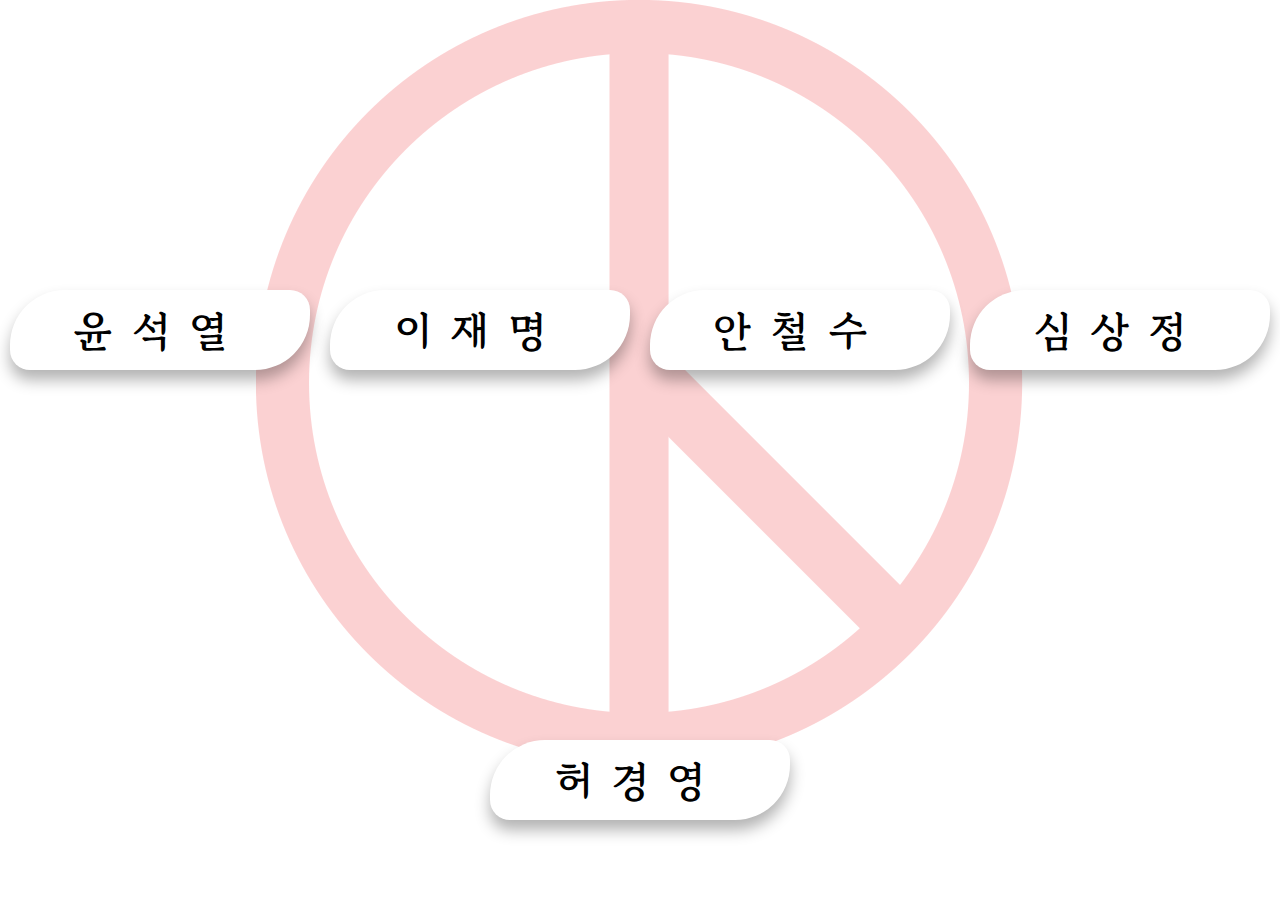
==== commit 9ef78d47: "u" ====
--- a/main.html
+++ b/main.html
@@ -1,5 +1,5 @@
 <!DOCTYPE html>
-<html lang="en">
+<html class="smooth" lang="en">
 <head>
     <meta charset="UTF-8">
     <meta http-equiv="X-UA-Compatible" content="IE=edge">
@@ -8,13 +8,19 @@
     <title>2022 Presidental Election</title>
 </head>
 <body>
+    
+    <img id="logo" src="img/Vote2.svg.png">
     <section class="container">
+        <!-- <div class="logobox">
+        </div> -->
+        <!------------------------- 윤석열 --------------------------->
         <div class="card" id="n1">
-            <div class="face face-1"></div>
+            <a href="#" class="hidden" id="a1"></a>
+            <div class="face"id="face-1"></div>
             <div class="name name-1">
                 <h1>윤석열</h1>
             </div>
-            <div class="card_nav">
+            <div class="card_main hidden">
                     <h2><span></span></h2>
                     <li>청년 공약</li>
                     <li>여성 공약</li>
@@ -24,1855 +30,431 @@
         </div>
         <!------------------------- 이재명 --------------------------->
         <div class="card" id="n2">
+            <a href="#" class="hidden" id="a2"></a>
             <div class="face face-2"></div>
             <div class="name name-2">
                 <h1>이재명</h1>
             </div>
-            <div class="card_nav">
-<!-- -------------------------------------------------------------------------- ----->
-            <h2><span>슬로건</span></h2>
-                <div>
-                    <ul>
-                        <li>
-                            <div><strong>사회적 대타협을 통한 공정성장 실현</strong></div>
-                            <ul>
-                                <li>대전환의 위기를 대전환의 기회로</li>
-                            </ul>
-                        </li>
-                        <li>
-                            <div><strong>경제적 기본권 보장</strong></div>
-                            <ul>
-                                <li>모든 국민이 경제적 기본권을 실질적으로 보장받는 민생이 튼튼한 사회</li>
-                            </ul>
-                        </li>
-                        <li>
-                            <div><strong>보편복지국가 토대 구축</strong></div>
-                            <ul>
-                                <li>포용사회를 넘어서 돌봄사회로</li>
-                            </ul>
-                        </li>
-                        <li>
-                            <div><strong>여성이 불안하지 않는 나라, 일과 돌봄의걱정 없는 사회</strong></div>
-                            <ul>
-                                <li>일과 돌봄의 걱정 없는 사회</li>
-                                <li>여성이 불안하지 않고 차별과 경력 단절로부터 자유로운 사회</li>
-                            </ul>
-                        </li>
-                        <li>
-                            <div><strong>청년이 새로운 대한민국을 만들어나가도록 기회를 보장</strong></div>
-                        </li>
-                    </ul>
-                </div>
-<!-- -------------------------------------------------------------------------- ----->
-            <h2><span>경제 공약</span></h2>
-                <h3><span>기본시리즈 정책</span></h3>
+            <!-- -------------------------------------------------------------------------- ----->
+            <div class="card_main hidden">
+                <h2><span>슬로건</span></h2>
                     <div>
                         <ul>
                             <li>
-                                <div><strong>기본소득 도입</strong></div>
-                                <ul>
-                                    <li>차기 정부 임기 내에 청년에게는 연 200만 원, 그 외 전 국민에게 100만 원 기본소득 지급</li>
-                                    <li>기본소득의 최종 목표 금액은 기초생활수급자 생계비 수준인 월 50만 원</li>
-                                    <li>연 100만 원(4인 가구 400만 원) 이상을 소멸성 지역화폐로 지급</li>
-                                    <li>임기 개시 이듬해인 2023년부터 25만 원씩 1회로 시작해 임기 내 최소 4회 이상으로 액수 증액</li>
-                                    <li>경기도 청년기본소득을 전국으로 확대해 19세부터 29세까지의 청년(약 700만명)에게 보편기본소득 외에 2023년부터 연 100만원 지급</li>
-                                    <li>재정구조 개혁, 예산 절감 및 예산 우선순위 조정, 물가 상승률 이상의 자연 증가분 예산 등으로 기본소득 예산 25조원 마련</li>
-                                    <li>연간 60조 원을 오가는 조세감면분을 순차적으로 축소해 기본소득 예산 25조원 이상을 확보</li>
-                                </ul>
-                            </li>
-                        </ul>
-                        <ul>
-                            <li>
-                                <div><strong>기본소득토지세 도입</strong></div>
-                                <ul>
-                                    <li>세수전액이 지역화폐 기본소득으로 지급되는 국토보유세를 도입</li>
-                                    <li>토지거래세를 깎고 0.17%에 불과한 실효보유세를 1% 선까지 점차 상향</li>
-                                    <li>본소득토지세로 벌어들인 수입은 기본소득에 투입</li>
-                                </ul>
-                            </li>
-                        </ul>
-                        <ul>
-                            <li>
-                                <div><strong>기본주택 100만호 공급</strong></div>
-                                <ul>
-                                    <li>임기 내 기본주택 100만호 공급</li>
-                                </ul>
-                            </li>
-                        </ul>
-                        <ul>
-                            <li>
-                                <div><strong>기본소득탄소세 도입</strong></div>
-                                <ul>
-                                    <li>1t당 약 5만원의 세금을 부과해 약 30조원을 확보하고 탄소 제로 경제로 전환</li>
-                                    <li>탄소세 재원 중 일부는 산업전환 지원에 사용하고, 일부는 물가상승에 직면할 국민에게 균등지급</li>
-                                </ul>
-                            </li>
-                        </ul>
-                        <ul>
-                            <li>
-                                <div><strong>기본소득목적세 도입</strong></div>
-                                <ul>
-                                    <li>기본소득 정책의 효능 증명으로 국민적 합의의 토대가 만들어지면 일반적 기본소득목적세 도입</li>
-                                </ul>
-                            </li>
-                        </ul>
-                        <ul>
-                            <li>
-                                <div><strong>기본금융 도입</strong></div>
-                                <ul>
-                                    <li>누구라도 1000만원을 저금리로 장기대출 받을 수 있도록하여 최소한의 기회의 사다리 보장</li>
-                                </ul>
+                                <div><strong>사회적 대타협을 통한 공정성장 실현</strong></div>
+                                <ul>
+                                    <li>대전환의 위기를 대전환의 기회로</li>
+                                </ul>
+                            </li>
+                            <li>
+                                <div><strong>경제적 기본권 보장</strong></div>
+                                <ul>
+                                    <li>모든 국민이 경제적 기본권을 실질적으로 보장받는 민생이 튼튼한 사회</li>
+                                </ul>
+                            </li>
+                            <li>
+                                <div><strong>보편복지국가 토대 구축</strong></div>
+                                <ul>
+                                    <li>포용사회를 넘어서 돌봄사회로</li>
+                                </ul>
+                            </li>
+                            <li>
+                                <div><strong>여성이 불안하지 않는 나라, 일과 돌봄의걱정 없는 사회</strong></div>
+                                <ul>
+                                    <li>일과 돌봄의 걱정 없는 사회</li>
+                                    <li>여성이 불안하지 않고 차별과 경력 단절로부터 자유로운 사회</li>
+                                </ul>
+                            </li>
+                            <li>
+                                <div><strong>청년이 새로운 대한민국을 만들어나가도록 기회를 보장</strong></div>
                             </li>
                         </ul>
                     </div>
-                <h3><span>병역의무와 자기 계발 기회</span></h3>
-                    <div>
-                        <ul>
-                            <li><div><strong>준모병제 도입</strong></div></li>
-                            <li><div><strong>탈피오트식 병영으로 스마트인재 육성</strong></div></li>
-                            <li><div><strong>전역장병에게 1천만원 사회진출금지원금 제공</strong></div></li>
-                        </ul>
-                    </div>
-                <h3><span>디지털 전환 정책</span></h3>
-                    <div>
+        <!-- -------------------------------------------------------------------------- ----->
+                <h2><span>경제 공약</span></h2>
+                    <h3><span>기본시리즈 정책</span></h3>
                         <div>
                             <ul>
                                 <li>
-                                    <div><strong>디지털 전환: 3대 물적 인프라 구축</strong></div>
-                                    <ul>
-                                        <li>
-                                            <div>사물인터넷(IoT), 클라우드, 5G와 6G 물적 인프라 등을 구축하고 이를 밀접하게 연결</div>
-                                        </li>
-                                        <li>
-                                            <div>사물인터넷 기술로 축적된 빅데이터를 언제든지 접속할 수 있는 클라우드 방식으로 공유</div>
-                                        </li>
-                                        <li>
-                                            <div>인공지능으로 상황을 분석해 그 결과를 신속히 생산에 연결하는 체계 구축</div>
-                                        </li>
-                                        <li>
-                                            <div>공공부문부터 사물인터넷 기술을 확산해 사회간접자본 운용의 효율을 높이고 데이터를 축적</div>
-                                        </li>
-                                        <li>
-                                            <div>정부조달, 세무, 교육 등의 공공부문에 민간 클라우드 도입</div>
-                                        </li>
-                                        <li>
-                                            <div>차세대 통신 기술로 새로운 차원의 디지털 고속도로 제작</div>
-                                        </li>
-                                        <li>
-                                            <div>지역 기반의 굵직한 사업모델을 발굴해 전국망 조기 구축 지원</div>
-                                        </li>
-                                        <li>
-                                            <div>특정 지역을 중심으로 산업적 수요를 고려해 5G 민간 특화망 도입 적극 지원</div>
-                                        </li>
-                                        <li>
-                                            <div>6G 위성통신 기술의 연구개발을 지원해 세계 표준 주도</div>
-                                        </li>
+                                    <div><strong>기본소득 도입</strong></div>
+                                    <ul>
+                                        <li>차기 정부 임기 내에 청년에게는 연 200만 원, 그 외 전 국민에게 100만 원 기본소득 지급</li>
+                                        <li>기본소득의 최종 목표 금액은 기초생활수급자 생계비 수준인 월 50만 원</li>
+                                        <li>연 100만 원(4인 가구 400만 원) 이상을 소멸성 지역화폐로 지급</li>
+                                        <li>임기 개시 이듬해인 2023년부터 25만 원씩 1회로 시작해 임기 내 최소 4회 이상으로 액수 증액</li>
+                                        <li>경기도 청년기본소득을 전국으로 확대해 19세부터 29세까지의 청년(약 700만명)에게 보편기본소득 외에 2023년부터 연 100만원 지급</li>
+                                        <li>재정구조 개혁, 예산 절감 및 예산 우선순위 조정, 물가 상승률 이상의 자연 증가분 예산 등으로 기본소득 예산 25조원 마련</li>
+                                        <li>연간 60조 원을 오가는 조세감면분을 순차적으로 축소해 기본소득 예산 25조원 이상을 확보</li>
+                                    </ul>
+                                </li>
+                            </ul>
+                            <ul>
+                                <li>
+                                    <div><strong>기본소득토지세 도입</strong></div>
+                                    <ul>
+                                        <li>세수전액이 지역화폐 기본소득으로 지급되는 국토보유세를 도입</li>
+                                        <li>토지거래세를 깎고 0.17%에 불과한 실효보유세를 1% 선까지 점차 상향</li>
+                                        <li>본소득토지세로 벌어들인 수입은 기본소득에 투입</li>
+                                    </ul>
+                                </li>
+                            </ul>
+                            <ul>
+                                <li>
+                                    <div><strong>기본주택 100만호 공급</strong></div>
+                                    <ul>
+                                        <li>임기 내 기본주택 100만호 공급</li>
+                                    </ul>
+                                </li>
+                            </ul>
+                            <ul>
+                                <li>
+                                    <div><strong>기본소득탄소세 도입</strong></div>
+                                    <ul>
+                                        <li>1t당 약 5만원의 세금을 부과해 약 30조원을 확보하고 탄소 제로 경제로 전환</li>
+                                        <li>탄소세 재원 중 일부는 산업전환 지원에 사용하고, 일부는 물가상승에 직면할 국민에게 균등지급</li>
+                                    </ul>
+                                </li>
+                            </ul>
+                            <ul>
+                                <li>
+                                    <div><strong>기본소득목적세 도입</strong></div>
+                                    <ul>
+                                        <li>기본소득 정책의 효능 증명으로 국민적 합의의 토대가 만들어지면 일반적 기본소득목적세 도입</li>
+                                    </ul>
+                                </li>
+                            </ul>
+                            <ul>
+                                <li>
+                                    <div><strong>기본금융 도입</strong></div>
+                                    <ul>
+                                        <li>누구라도 1000만원을 저금리로 장기대출 받을 수 있도록하여 최소한의 기회의 사다리 보장</li>
                                     </ul>
                                 </li>
                             </ul>
                         </div>
-                        <ul>
-                            <li>
-                                <div><strong>디지털 전환: 제도적 기반 구축</strong></div>
+                    <h3><span>병역의무와 자기 계발 기회</span></h3>
+                        <div>
+                            <ul>
+                                <li><div><strong>준모병제 도입</strong></div></li>
+                                <li><div><strong>탈피오트식 병영으로 스마트인재 육성</strong></div></li>
+                                <li><div><strong>전역장병에게 1천만원 사회진출금지원금 제공</strong></div></li>
+                            </ul>
+                        </div>
+                    <h3><span>디지털 전환 정책</span></h3>
+                        <div>
+                            <div>
                                 <ul>
                                     <li>
-                                        <div>포지티브 규제를 네거티브 규제로 전환</div>
-                                    </li>
-                                    <li>
-                                        <div>데이터전담부서 설치</div>
-                                    </li>
-                                    <li>
-                                        <div>디지털 규제의 컨트롤타워를 지정해 과잉·중복규제 폐지</div>
-                                    </li>
-                                    <li>
-                                        <div>규제체계 전반을 재점검하고, 평가시스템 구축</div>
-                                    </li>
-                                    <li>
-                                        <div>디지털 경쟁 촉진법과 디지털 서비스 이용자 보호법 정비</div>
-                                    </li>
-                                    <li>
-                                        <div>대통령 직속 규제 갈등 조정기구를 설치해 신구산업 간 갈등 해소</div>
-                                    </li>
-                                    <li>
-                                        <div>국가데이터정책위원회의 위원장을 국가 CDO(Chief Data Officer)로 임명해 기획·집행 권한을 부여하고 부처별 데이터의 통합과 연계를 지원</div>
-                                    </li>
-                                    <li>
-                                        <div>금융 인프라를 강화해 필요한 부문에 신속하고 충분한 투자가 가능하도록 지원</div>
-                                    </li>
-                                    <li>
-                                        <div>부동산 유동자금을 디지털 관련 산업으로 유도</div>
-                                    </li>
-                                    <li>
-                                        <div>공공의 전략적 투자를 강화하되 시장으로 연결하는 정부 벤처투자 기능을 조정</div>
-                                    </li>
-                                    <li>
-                                        <div>대전환 펀드를 조성해 민간의 투자 기회 극대화</div>
-                                    </li>
-                                </ul>
-                            </li>
-                        </ul>
-                        <ul>
-                            <li>
-                                <div><strong>디지털 전환: 지식인프라 확충</strong></div>
-                                <ul>
-                                    <li>
-                                        <div>디지털 미래인재 100만명 양성</div>
-                                    </li>
-                                    <li>
-                                        <div>초·중등 과정의 디지털 역량 교육을 확대</div>
-                                    </li>
-                                    <li>
-                                        <div>디지털 전문인력을 키우는 대학교육 강화</div>
-                                    </li>
-                                    <li>
-                                        <div>첨단분야 산학협력을 활성화해 실무형 인재의 적재적소 진출 지원</div>
-                                    </li>
-                                    <li>
-                                        <div>국가지식정보·소프트웨어 등 무형자산에 대한 투자 확대</div>
-                                    </li>
-                                    <li>
-                                        <div>기계가 읽을 수 있는 형태로 공공데이터 공개 확대</div>
-                                    </li>
-                                    <li>
-                                        <div>공공과 민간의 지식정보를 디지털화한 디지털 집현전 구축</div>
-                                    </li>
-                                </ul>
-                            </li>
-                        </ul>
-                        <ul>
-                            <li>
-                                <div><strong>디지털 전환: 전통산업에 대한 지원</strong></div>
-                                <ul>
-                                    <li>
-                                        <div>전통산업과 제조업, 중소기업의 디지털 전환 적극 지원</div>
-                                    </li>
-                                    <li>
-                                        <div>스마트팩토리·3D 프린팅·사물인터넷·로봇의 결합으로 제조업의 융복합화와 디지털 서비스화 추진</div>
-                                    </li>
-                                    <li>
-                                        <div>농수산업의 부활을 위해 디지털 기술을 접목한 그린바이오 산업 육성</div>
-                                    </li>
-                                    <li>
-                                        <div>의료·교육·금융·법률·유통·물류 등의 디지털 전환 원활히 추진</div>
-                                    </li>
-                                </ul>
-                            </li>
-                        </ul>
-                        <ul>
-                            <li>
-                                <div><strong>디지털 전환: 신기술 산업영토 확장</strong></div>
-                                <ul>
-                                    <li>
-                                        <div>AI·양자기술·사이버보안·블록체인·반도체·고성능 슈퍼컴퓨팅 등 디지털 전환의 6대 핵심 분야에 전략적으로 투자</div>
-                                    </li>
-                                    <li>
-                                        <div>민·관이 함께 중장기 목표를 정해 대규모 투자하는 임무지향형 사업 추진</div>
-                                    </li>
-                                    <li>
-                                        <div>가상과 현실이 융복합된 공간에서 경제·사회·문화적 가치의 생산·소비가 이루어지는 메타버스 공간 확보</div>
-                                    </li>
-                                </ul>
-                            </li>
-                        </ul>
-                        <ul>
-                            <li>
-                                <div><strong>디지털 전환: 디지털 글로벌영토 확장</strong></div>
-                                <ul>
-                                    <li>
-                                        <div>다양한 전문 역량을 모아 기존 해외 진출 거점을 업그레이드한 글로벌 지적 인프라 거점 구축</div>
-                                    </li>
-                                    <li>
-                                        <div>신남방, 신북방 등 성장잠재력이 높은 국가에 디지털 역량을 활용한 전략적 진출 활성화</div>
-                                    </li>
-                                    <li>
-                                        <div>신흥국 거점 확충으로 유라시아 디지털 혁신벨트 구축</div>
-                                    </li>
-                                    <li>
-                                        <div>디지털화로 확대되는 신디지털 통상과 국제 거래의 규범과 체계에 대한 글로벌 논의 주도</div>
-                                    </li>
-                                </ul>
-                            </li>
-                        </ul>
-                        <ul>
-                            <li>
-                                <div><strong>디지털 전환: 디지털 부문 창업 및 육성 지원</strong></div>
-                                <ul>
-                                    <li>
-                                        <div>디지털 첨단 분야의 청년세대 창업과 이들 창업기업에 대한 지원 강화</div>
-                                    </li>
-                                    <li>
-                                        <div>기업가정신 및 창업실무 컨설팅을 대폭 강화해 창업지원 시스템 접근 난이도 완화</div>
-                                    </li>
-                                    <li>
-                                        <div>혁신 전담 금융체계를 정비해 대규모 투자 환경 조성</div>
-                                    </li>
-                                </ul>
-                            </li>
-                        </ul>
-                        <ul>
-                            <li>
-                                <div><strong>디지털 전환: 디지털 자유권과 평등권 보장</strong></div>
-                                <ul>
-                                    <li>
-                                        <div>헌법적 자유와 기본권이 디지털 경제와 온라인 공간 속에서 지켜지도록 노력</div>
-                                    </li>
-                                    <li>
-                                        <div>플랫폼 노동자의 권리 및 소상공인과 중소기업의 성장 기회를 보장하기 위해 관련 제도 정비</div>
-                                    </li>
-                                </ul>
-                            </li>
-                        </ul>
-                        <ul>
-                            <li>
-                                <div><strong>디지털 전환: 디지털 영토에 대한 경제적 권리 보장</strong></div>
-                                <ul>
-                                    <li>
-                                        <div>전 국민에게 디지털 영토의 주인이자 주주로서 경제적 권리 보장</div>
-                                    </li>
-                                    <li>
-                                        <div>금융 분야에서 활용되고 있는 마이데이터 제도를 전 산업 분야로 확장</div>
-                                    </li>
-                                    <li>
-                                        <div>디지털 전환의 혜택이 소수의 전유물이 되지 않고 모두의 기회가 되도록 디지털 학습권 보장</div>
-                                    </li>
-                                    <li>
-                                        <div>재학-구직-재직-재취업 전반에 걸쳐 디지털 스킬업(skill-up) 체계를 갖추고 일터 혁신 추진</div>
-                                    </li>
-                                    <li>
-                                        <div>디지털 문해력을 높일 수 있도록 지역별 생활 SOC를 적극 활용해 디지털 기본역량 센터 운영</div>
-                                    </li>
-                                    <li>
-                                        <div>보편적 서비스로서 디지털 인프라를 제공해 디지털 접근권 보장</div>
-                                    </li>
-                                    <li>
-                                        <div>도심과 공공시설에 와이파이를 확충하고 누구든 최소한의 데이터 이용이 가능하도록 보장</div>
-                                    </li>
-                                    <li>
-                                        <div>기본 데이터용량을 모두 소진하더라도 최소한의 메신저와 공공서비스는 이용할 수 있도록 하는 전국민 안심데이터 도입</div>
-                                    </li>
-                                </ul>
-                            </li>
-                        </ul>
-                        <ul>
-                            <li>
-                                <div><strong>디지털 전환: 디지털 안전 보장</strong></div>
-                                <ul>
-                                    <li>
-                                        <div>사이버 안보를 강화해 디지털 영토에 대한 사이버 공격과 해킹에 대비</div>
-                                    </li>
-                                    <li>
-                                        <div>국가안보·기업거래정보·개인정보 보호 체계를 구축하고 핵심 인프라를 보호</div>
-                                    </li>
-                                    <li>
-                                        <div>첨단기술을 적극 활용해 보이스피싱·스미싱 사기·ID 탈취로부터 국민 보호</div>
-                                    </li>
-                                    <li>
-                                        <div>보이스피싱 의심계좌 지급정지 등 피해예방 의무 규정 강화</div>
-                                    </li>
-                                    <li>
-                                        <div>가해자 처벌 수위, 피해자의 가해자 둔갑 등 보이스피싱 전반의 문제들 두루 점검</div>
-                                    </li>
-                                    <li>
-                                        <div>불법사채업과 기획부동산 단속에서 큰 성과를 냈던 경기도 특별사법경찰단을 전국으로 확대</div>
-                                    </li>
-                                    <li>
-                                        <div>피해 발생시 재난문자와 같은 전국민 전파 시스템 도입</div>
-                                    </li>
-                                    <li>
-                                        <div>경찰청 개발 예방 앱 핸드폰 기본 탑재 추진</div>
-                                    </li>
-                                    <li>
-                                        <div>빅데이터·AI 기반의 방지기술 개발</div>
-                                    </li>
-                                    <li>
-                                        <div>해외 수사기관 및 국제금융기구 협력 강화 등을 통해 발신지가 어디라도 추적</div>
-                                    </li>
-                                    <li>
-                                        <div>통신사 스팸 안내 앱의 대응 시간 단축 추진</div>
-                                    </li>
-                                    <li>
-                                        <div>지급지연제도 확대</div>
-                                    </li>
-                                    <li>
-                                        <div>대포통장 인출 제한 강화</div>
-                                    </li>
-                                    <li>
-                                        <div>악의적인 딥페이크 허위영상물 제작‧유포는 물론 소지‧구입‧저장 행위도 강력하게 처벌</div>
-                                    </li>
-                                    <li>
-                                        <div>딥페이크 가짜영상 식별 기술 개발·검찰·경찰·선관위 등 공적 역량 강화</div>
-                                    </li>
-                                    <li>
-                                        <div>딥페이크 사기와 유포에 대한 교육 등 대응 능력 강화</div>
-                                    </li>
-                                    <li>
-                                        <div>플랫폼 기업들에게 딥페이크 영상에 대한 민간 자율규제 강화 요구</div>
-                                    </li>
-                                </ul>
-                            </li>
-                        </ul>
-                        <ul>
-                            <li>
-                                <div><strong>디지털 전환: 충분한 투자</strong></div>
-                                <ul>
-                                    <li>
-                                        <div>물적·제도적·인적 인프라 투자에 국비 30조원 투자</div>
-                                    </li>
-                                    <li>
-                                        <div>전통산업의 디지털 전환·신산업 영토 확장·창업기업 성장지원 등에 국비 40조 원 투자</div>
-                                    </li>
-                                    <li>
-                                        <div>디지털 주권 보장에 국비 15조원 투자</div>
-                                    </li>
-                                    <li>
-                                        <div>지방비 20조원·민간의 투자 참여 30조원 유도</div>
-                                    </li>
-                                    <li>
-                                        <div>디지털 영토 확장·민간 기업의 창업 및 성장 과정에서 250조원 이상의 민간투자 유도</div>
-                                    </li>
-                                    <li>
-                                        <div>기초 및 첨단 과학기술 투자확대</div>
-                                    </li>
-                                </ul>
-                            </li>
-                        </ul> 
-                    </div>
-<!-- ----------------------------------------------------------------------------- -->
-<h3><span>부동산 정책</span></h3>
-                                    <div>
+                                        <div><strong>디지털 전환: 3대 물적 인프라 구축</strong></div>
                                         <ul>
                                             <li>
-                                                <div><strong>임기 내 주택 250만호 공급</strong></div>
-                                                <ul>
-                                                    <li>
-                                                        <div>임기 내에 주택공급을 250만호 이상 공급</div>
-                                                    </li>
-                                                    <li>
-                                                        <div>장기임대공공주택 비율을 10%까지 향상</div>
-                                                    </li>
-                                                </ul>
+                                                <div>사물인터넷(IoT), 클라우드, 5G와 6G 물적 인프라 등을 구축하고 이를 밀접하게 연결</div>
+                                            </li>
+                                            <li>
+                                                <div>사물인터넷 기술로 축적된 빅데이터를 언제든지 접속할 수 있는 클라우드 방식으로 공유</div>
+                                            </li>
+                                            <li>
+                                                <div>인공지능으로 상황을 분석해 그 결과를 신속히 생산에 연결하는 체계 구축</div>
+                                            </li>
+                                            <li>
+                                                <div>공공부문부터 사물인터넷 기술을 확산해 사회간접자본 운용의 효율을 높이고 데이터를 축적</div>
+                                            </li>
+                                            <li>
+                                                <div>정부조달, 세무, 교육 등의 공공부문에 민간 클라우드 도입</div>
+                                            </li>
+                                            <li>
+                                                <div>차세대 통신 기술로 새로운 차원의 디지털 고속도로 제작</div>
+                                            </li>
+                                            <li>
+                                                <div>지역 기반의 굵직한 사업모델을 발굴해 전국망 조기 구축 지원</div>
+                                            </li>
+                                            <li>
+                                                <div>특정 지역을 중심으로 산업적 수요를 고려해 5G 민간 특화망 도입 적극 지원</div>
+                                            </li>
+                                            <li>
+                                                <div>6G 위성통신 기술의 연구개발을 지원해 세계 표준 주도</div>
                                             </li>
                                         </ul>
-                                        <ul>
-                                            <li>
-                                                <div><strong>부담제한 총량유지 강화원칙에 따른 실수요자 보호</strong></div>
-                                                <ul>
-                                                    <li>
-                                                        <div>부동산 투기를 막기 위해 조세부담·금융제한·거래제한은 강화</div>
-                                                    </li>
-                                                    <li>
-                                                        <div>실거주 주택이나 업무용 부동산에 대한 부담·제한 완화</div>
-                                                    </li>
-                                                    <li>
-                                                        <div>비필수부동산 대출에 대한 만기연장 제한</div>
-                                                    </li>
-                                                    <li>
-                                                        <div>무주택자의 주택구입이나 실수요 부동산에 대한 금융지원 강화</div>
-                                                    </li>
-                                                    <li>
-                                                        <div>비필수부동산에 대한 부담·제한 강화</div>
-                                                    </li>
-                                                </ul>
-                                            </li>
-                                        </ul>
-                                        <ul>
-                                            <li>
-                                                <div><strong>과세이연제도 도입</strong></div>
-                                                <ul>
-                                                    <li>
-                                                        <div>안정적 수입이 없는 실거주자를 보호하기 위해 과세이연제도 도입</div>
-                                                    </li>
-                                                </ul>
-                                            </li>
-                                        </ul>
-                                        <ul>
-                                            <li>
-                                                <div><strong>정책의 연속성 보장</strong></div>
-                                                <ul>
-                                                    <li>
-                                                        <div>고위공직자에 대한 부동산백지신탁제 도입</div>
-                                                    </li>
-                                                    <li>
-                                                        <div>비필수부동산 소유자에는 고위직 임용과 승진 제한</div>
-                                                    </li>
-                                                    <li>
-                                                        <div>일정 직급 이상의 공무원과 공공기관 임직원에 대해서는 부동산취득심사제 도입</div>
-                                                    </li>
-                                                    <li>
-                                                        <div>분양가 상한제 시행</div>
-                                                    </li>
-                                                    <li>
-                                                        <div>분양원가공개 시행</div>
-                                                    </li>
-                                                    <li>
-                                                        <div>후분양제 시행</div>
-                                                    </li>
-                                                </ul>
-                                            </li>
-                                        </ul>
-                                        <ul>
-                                            <li>
-                                                <div><strong>부동산 전담기구 설치</strong></div>
-                                                <ul>
-                                                    <li>
-                                                        <div>토지정책과 주택정책을 종합적·체계적으로 수행하기 위한 주택도시부 신설</div>
-                                                    </li>
-                                                    <li>
-                                                        <div>부동산감독원을 설치해 부동산 거래현황을 실시간으로 파악</div>
-                                                    </li>
-                                                    <li>
-                                                        <div>부동산범죄 수사를 전담하는 특별사법경찰 운영</div>
-                                                    </li>
-                                                    <li>
-                                                        <div>공공주택관리전담기관 설치</div>
-                                                    </li>
-                                                </ul>
-                                            </li>
-                                        </ul>
-                                        <ul>
-                                            <li>
-                                                <div><strong>농지투기 금지</strong></div>
-                                                <ul>
-                                                    <li>
-                                                        <div>경자유전 원칙에 따라 농지는 농민과 실 경작자만이 소유하도록 규정</div>
-                                                    </li>
-                                                    <li>
-                                                        <div>농지가 투기대상이 되지 않도록 매각명령제도를 실효적으로 강화</div>
-                                                    </li>
-                                                    <li>
-                                                        <div>불법농지 투기는 전수조사로 완전히 제거<br></div>
-                                                    </li>
-                                                </ul>
-                                            </li>
-                                        </ul>
-                                    </div>
-                                    <h3><span>창업 정책</span></h3>
-                                    <div>
-                                        <ul>
-                                            <li>
-                                                <div><strong>대·중소기업 간 힘의 균형 회복</strong></div>
-                                                <ul>
-                                                    <li>
-                                                        <div>우수 참여기업에 규제 특례 등 두둑한 우대제도 마련</div>
-                                                    </li>
-                                                    <li>
-                                                        <div>상생기반의 기업가 정신 혁신 프로그램 확대</div>
-                                                    </li>
-                                                    <li>
-                                                        <div>하도급·위수탁 거래의 협상력 강화를 위한 중소기업 협동조합의 공동사업행위 허용범위 확대</span></div>
-                                                    </li>
-                                                    <li>
-                                                        <div>정부 국정과제에 중소기업 제품 제값 받기 못 박기</div>
-                                                    </li>
-                                                    <li>
-                                                        <div>납품단가 연동제를 조속히 실시하여 하도급에 공급원가 변동의 부담을 떠넘기기 금지</div>
-                                                    </li>
-                                                    <li>
-                                                        <div>대금 지급이 제때 이루어지도록 더 강력하게 관리</div>
-                                                    </li>
-                                                    <li>
-                                                        <div>대·중소기업 간 정례회의체를 구성하여 지속적인 소통 지원</div>
-                                                    </li>
-                                                    <li>
-                                                        <div>지방정부에 불공정거래 조사권·조정권을 부여하고, 징벌적 손해배상 범위 확대</div>
-                                                    </li>
-                                                    <li>
-                                                        <div>기술탈취로 인한 피해구제 소송 기간을 단축하고 일벌백계</div>
-                                                    </li>
-                                                    <li>
-                                                        <div>여러 부처에 산재한 기술분쟁 조정관리 제도 일원화</div>
-                                                    </li>
-                                                    <li>
-                                                        <div>기술 침해사건 조사관의 조사 권한 확대</div>
-                                                    </li>
-                                                    <li>
-                                                        <div>일정 규모 이상의 온라인 플랫폼이 부과하는 모든 수수료를 투명하게 공개</div>
-                                                    </li>
-                                                    <li>
-                                                        <div>플랫폼 사업자의 지배력 남용·알고리즘을 이용한 부당행위로 피해받는 입점 중소기업과 소상공인이 없도록 제도 개선</div>
-                                                    </li>
-                                                </ul>
-                                            </li>
-                                        </ul>
-                                        <ul>
-                                            <li>
-                                                <div><strong>명품 중소기업 나라 건설</strong></div>
-                                                <ul>
-                                                    <li>
-                                                        <div>기업인이 존경받는 문화를 조성하여 기업승계 등 세대를 뛰어넘는 기업의 영속성 확보방안 강구</div>
-                                                    </li>
-                                                    <li>
-                                                        <div>금융·조세·규제제도를 개선하고 기술 개발·인력 수급·판로 확대를 위한 특화된 중소·중견기업 지원정책 마련</div>
-                                                    </li>
-                                                    <li>
-                                                        <div>중소기업 청년재직자 내일채움공제 사업 더욱 활성화</div>
-                                                    </li>
-                                                    <li>
-                                                        <div>부동산 특별청약 지원확대 등 중소기업 종사자의 복지 수준 향상</div>
-                                                    </li>
-                                                    <li>
-                                                        <div>중소기업 특성화고를 확대하고 계약학과를 통해 중소기업 진출·청년 인력의 미래역량 교육프로그램 확대 강화</div>
-                                                    </li>
-                                                    <li>
-                                                        <div>AI·반도체설계·SW 등 첨단기술 분야의 중소기업 인력양성을 적극 추진</div>
-                                                    </li>
-                                                </ul>
-                                            </li>
-                                        </ul>
-                                        <ul>
-                                            <li>
-                                                <div><strong>중소기업이 강한 경제구조 설계</strong></div>
-                                                <ul>
-                                                    <li>
-                                                        <div>중소기업 전 분야에 환경 친화, 사회책임, 경영혁신 등 ESG 맞춤형 지원 확대</div>
-                                                    </li>
-                                                    <li>
-                                                        <div>기존 스마트공장에 탄소제로와 안전 등이 결합된 스마트공장 2.0을 추진</div>
-                                                    </li>
-                                                    <li>
-                                                        <div>국가 핵심 제조 뿌리 산업의 스마트화를 지원해 시장 경쟁력 강화</div>
-                                                    </li>
-                                                    <li>
-                                                        <div>제조기업의 인력난을 해소하고 전기요금 부담 완화</div>
-                                                    </li>
-                                                    <li>
-                                                        <div>전통기업과 신산업 간의 공존을 위한 사회적 대타협 추진</div>
-                                                    </li>
-                                                    <li>
-                                                        <div>K-팝·K-푸드·K-콘텐츠 등 K-브랜드를 적극 활용해 중소기업의 수출 경쟁력 확보 지원</div>
-                                                    </li>
-                                                    <li>
-                                                        <div>중소기업의 수출 물류비 지원 확대</div>
-                                                    </li>
-                                                    <li>
-                                                        <div>공항·항만 등 거점별 중소기업 물류센터 구축</div>
-                                                    </li>
-                                                    <li>
-                                                        <div>신기술 상품의 수출을 돕기 위한 실적확보 및 판로지원을 위한 국내 공공구매 확대</div>
-                                                    </li>
-                                                    <li>
-                                                        <div>기업들간의 최저가 낙찰 관행 개선</div>
-                                                    </li>
-                                                </ul>
-                                            </li>
-                                        </ul>
-                                        <ul>
-                                            <li>
-                                                <div><strong>중소기업의 성공적 디지털 전환 지원</strong></div>
-                                                <ul>
-                                                    <li>
-                                                        <div>디지털 전환 중소기업을 위해 데이터 수집·분석 인프라와 업종별·지역별 클라우드를 구축하고 활용방안 지원</div>
-                                                    </li>
-                                                    <li>
-                                                        <div>공공기관이 보유한 플랫폼 및 IT 솔루션의 개방 추진</div>
-                                                    </li>
-                                                    <li>
-                                                        <div>연구·생산·OEM을 포괄하는 스마트 공급망 구축</div>
-                                                    </li>
-                                                    <li>
-                                                        <div>지역별 중소기업 R&D 실증센터를 구축하고 공공기관 실증공간 개방을 추진</div>
-                                                    </li>
-                                                    <li>
-                                                        <div>대-중소기업 간 기술교류와 상생협력을 위한 한국형 기술혁신 상생 스테이션 프로그램 추진</div>
-                                                    </li>
-                                                    <li>
-                                                        <div>지역 테크노파크 중심의 산업·기업 인프라와 연계한 K-혁신 밸리 조성</div>
-                                                    </li>
-                                                    <li>
-                                                        <div>전통 중소기업의 디지털전환, 에너지전환을 돕기 위해 중소기업 전용 R&D 확대</div>
-                                                    </li>
-                                                    <li>
-                                                        <div>투자형 R&D펀드 1조 원 조성</div>
-                                                    </li>
-                                                </ul>
-                                            </li>
-                                        </ul>
-                                        <ul>
-                                            <li>
-                                                <div><strong>혁신 창업국가 건설</strong></div>
-                                                <ul>
-                                                    <li>
-                                                        <div>정부의 벤처투자 예산 규모를 2027년까지 10조 원으로 대폭 확대</div>
-                                                    </li>
-                                                    <li>
-                                                        <div>전 국민을 대상으로 공모형 벤처투자 펀드 도입</div>
-                                                    </li>
-                                                    <li>
-                                                        <div>선배 스타트업과 정부가 함께 투자하는 창업연대기금 1조 원 조성</div>
-                                                    </li>
-                                                    <li>
-                                                        <div>혁신적 초연결이 가능한 클라우드·기술 플랫폼 구축</div>
-                                                    </li>
-                                                    <li>
-                                                        <div>데카콘 기업 육성을 위한 대규모 메가 테크펀드인 K-비전펀드 조성</div>
-                                                    </li>
-                                                    <li>
-                                                        <div>신기술·신산업 분야의 기술창업기업 연 30만개 시대 개최</div>
-                                                    </li>
-                                                </ul>
-                                            </li>
-                                        </ul>
-                                        <ul>
-                                            <li>
-                                                <div><strong>글로벌 Top3 벤처 대한민국 건설</strong></div>
-                                                <ul>
-                                                    <li>
-                                                        <div>각종 벤처 지원의 효율성과 연계성이 높아지도록 창업 지원시스템 강화</div>
-                                                    </li>
-                                                    <li>
-                                                        <div>창업기업의 부담을 완화하는 세제 개선 추진</div>
-                                                    </li>
-                                                    <li>
-                                                        <div>벤처기업의 규모화와 경쟁력 강화를 위해 M&A 관련 세제와 보증 혜택 확대</div>
-                                                    </li>
-                                                    <li>
-                                                        <div>지식재산권 소득에 대한 세제 지원 등 K-특허박스 도입</div>
-                                                    </li>
-                                                    <li>
-                                                        <div>규제 샌드박스와 규제자유특구를 더욱 활성화</div>
-                                                    </li>
-                                                    <li>
-                                                        <div>옴부즈만 제도를 지역별로 확대</div>
-                                                    </li>
-                                                    <li>
-                                                        <div>한국의 유니콘 기업 100개 시대 개최</div>
-                                                    </li>
-                                                </ul>
-                                            </li>
-                                        </ul>
-                                        <ul>
-                                            <li>
-                                                <div><strong>재도전 가능 국가 건설</strong></div>
-                                                <ul>
-                                                    <li>
-                                                        <div>성실한 실패를 경험한 창업자의 경험을 자산화하고 재기의 기회 제공</div>
-                                                    </li>
-                                                    <li>
-                                                        <div>재기지원펀드·상생협력기금 등을 늘려 재창업 적극 지원</div>
-                                                    </li>
-                                                    <li>
-                                                        <div>재도전 창업자의 사업계획을 심사하여 신용불량자 등록을 유예하고 채무를 조정·경감하는 제도 도입</div>
-                                                    </li>
-                                                    <li>
-                                                        <div>실패의 교훈을 반면교사로 하는 실패 사례 연구 플랫폼을 구축해 재도전 교육·멘토링·투자유치 지원</div>
-                                                    </li>
-                                                    <li>
-                                                        <div>재도전지원센터의 기능 확대</div>
-                                                    </li>
-                                                </ul>
-                                            </li>
-                                        </ul>
-                                        <ul>
-                                            <li>
-                                                <div><strong>혁신구매목표 확대</strong></div>
-                                                <ul>
-                                                    <li>
-                                                        <div>공공조달시장에서 혁신제품구매를 임기 내 현 1%에서5%까지 대폭 확대</div>
-                                                    </li>
-                                                    <li>
-                                                        <div>4차산업혁명 관련 혁신제품과 우수 R&D 제품 등에 대한 공공구매 우선 지원 확대</div>
-                                                    </li>
-                                                    <li>
-                                                        <div>정부가 수의 계약 등으로 중소·벤처기업의 실적을 보장하여 수출 경쟁력 강화</div>
-                                                    </li>
-                                                </ul>
-                                            </li>
-                                        </ul>
-                                    </div>
-                                    <h3>산업 정책</span></h3>
-                                    <div>
-                                        <ul>
-                                            <li>
-                                                <div><strong>전기차 산업 정책</strong></div>
-                                                <ul>
-                                                    <li>
-                                                        <div>전기차 보조금 대상을 대폭 확대해 자동차 회사의 생산량 증가를 유도</div>
-                                                    </li>
-                                                    <li>
-                                                        <div>공공부문 전기차 전환, 택시 버스 등 대중교통수단의 단계적 전환을 신속 추진</div>
-                                                    </li>
-                                                    <li>
-                                                        <div>전기차 급속 및 초고속 충전기를 주요 href='/w/%EA%B3%A0%EC%86%8D%EB%8F%84%EB%A1%9C/%EB%8C%80%ED%95%9C%EB%AF%BC%EA%B5%AD' title='고속도로/대한민국'>고속도로 및 주요 href='/w/%EB%8F%84%EB%A1%9C' title='도로'>도로에 촘촘히 설치</div>
-                                                    </li>
-                                                </ul>
-                                            </li>
-                                        </ul>
-                                        <ul>
-                                            <li>
-                                                <div><strong>게임 산업 정책</strong></div>
-                                                <ul>
-                                                    <li>
-                                                        <div>href='/w/2022%20%ED%95%AD%EC%A0%80%EC%9A%B0%20%EC%95%84%EC%8B%9C%EC%95%88%20%EA%B2%8C%EC%9E%84' title='2022 항저우 아시안 게임'>2022년 아시안게임 href='/w/e%EC%8A%A4%ED%8F%AC%EC%B8%A0' title='e스포츠'>e스포츠의 우승을 위해 전폭적인 지원 보장</div>
-                                                    </li>
-                                                    <li>
-                                                        <div>임기 내에 href='/w/%EA%B5%AD%EA%B5%B0%EC%B2%B4%EC%9C%A1%EB%B6%80%EB%8C%80' title='국군체육부대'>국군체육부대 상무팀에 e스포츠 선수단 창설</div>
-                                                    </li>
-                                                    <li>
-                                                        <div>href='/w/%EB%B0%B0%ED%8B%80%EA%B7%B8%EB%9D%BC%EC%9A%B4%EB%93%9C' title='배틀그라운드'>배틀그라운드·href='/w/%EC%B9%B4%ED%8A%B8%EB%9D%BC%EC%9D%B4%EB%8D%94' title='카트라이더'>카트라이더 등 우리 게임회사들이 만든 인기 e스포츠 게임의 국제대회 위상 강화를 위해 적극 노력</div>
-                                                    </li>
-                                                    <li>
-                                                        <div>href='/w/%EB%B6%80%EC%82%B0' title='부산'>부산·href='/w/%EB%8C%80%EC%A0%84%EA%B4%91%EC%97%AD%EC%8B%9C' title='대전광역시'>대전·href='/w/%EA%B4%91%EC%A3%BC%EA%B4%91%EC%97%AD%EC%8B%9C' title='광주광역시'>광주·href='/w/%EC%84%B1%EB%82%A8' title='성남'>성남 등 지역에 만들어졌거나 건설 예정인 e스포츠 경기장 적극 활용</div>
-                                                    </li>
-                                                    <li>
-                                                        <div>대학 e스포츠학과 확대 추진</div>
-                                                    </li>
-                                                    <li>
-                                                        <div>href='/w/%EA%B2%BD%EA%B8%B0%EB%8F%84' title='경기도'>경기도에서 시행한 생활 e스포츠 지원과 교육·상담센터 도입 적극 추진</div>
-                                                    </li>
-                                                    <li>
-                                                        <div>href='/w/%ED%99%95%EB%A5%A0%ED%98%95%20%EC%95%84%EC%9D%B4%ED%85%9C' title='확률형 아이템'>확률형 아이템의 정확한 구성확률과 기댓값을 투명하게 공개</div>
-                                                    </li>
-                                                    <li>
-                                                        <div>콘텐츠분쟁조정위원회의 기능을 확대하여 게임 이용자의 권익 보호 강화</div>
-                                                    </li>
-                                                    <li>
-                                                        <div>과도한 구매 비용을 유도해 href='/w/%EC%82%AC%ED%96%89%EC%84%B1' title='사행성'>사행성을 부추기는 일명 href='/w/%EC%BB%B4%ED%94%8C%EB%A6%AC%ED%8A%B8%20%EA%B0%80%EC%B1%A0' title='컴플리트 가챠'>컴플리트 가챠 원칙적으로 금지</div>
-                                                    </li>
-                                                    <li>
-                                                        <div>게임사의 확률 조작·고의적인 잘못된 확률 제시에 대한 책임 강화<a class='wiki-fn-content' title='단, 중소기업, 인디 개발자에 대한 과도한 처벌은 없도록 보완책 마련' href='#fn-10'><span class='target' id='rfn-10'></span>10&#93;</div>
-                                                    </li>
-                                                </ul>
-                                            </li>
-                                        </ul>
-                                        <ul>
-                                            <li>
-                                                <div><strong>금융 산업 정책</strong></div>
-                                                <ul>
-                                                    <li>
-                                                        <div>가상자산 과세 1년 연기</div>
-                                                    </li>
-                                                    <li>
-                                                        <div>href='/w/%EC%99%B8%EA%B5%AD%EC%9D%B8' title='외국인'>외국인과 개인투자자간 href='/w/%EA%B3%B5%EB%A7%A4%EB%8F%84' title='공매도'>공매도 차입 기간 차별 금지<a class='wiki-fn-content' title='개인은 90일 안에 상환해야 하나 기관, 외국인은 제한이 없어 수익이 날 때까지 무기한 버티기가 가능하다.' href='#fn-11'><span class='target' id='rfn-11'></span>11&#93;</div>
-                                                    </li>
-                                                    <li>
-                                                        <div>기업 href='/w/%EC%9D%B8%EC%88%98%ED%95%A9%EB%B3%91' title='인수합병'>인수합병, href='/w/%EB%AC%BC%EC%A0%81%EB%B6%84%ED%95%A0' title='물적분할'>물적분할 과정 등에서 대주주의 탈법과 소액주주에 대한 차별을 시정</div>
-                                                    </li>
-                                                    <li>
-                                                        <div>href='/w/%EB%8C%80%EC%A3%BC%EC%A3%BC' title='대주주'>대주주의 탈법을 막기 위해 특사경 대폭 확대 등 href='/w/%EA%B8%88%EA%B0%90%EC%9B%90' title='금감원'>금감원의 단속 역량 강화</div>
-                                                    </li>
-                                                    <li>
-                                                        <div>적극적인 스튜어드십 코드 활용 등 제도 개선</div>
-                                                    </li>
-                                                </ul>
-                                            </li>
-                                        </ul>
-                                        <ul>
-                                            <li>
-                                                <div><strong>우주 산업 정책</strong></div>
-                                                <ul>
-                                                    <li>
-                                                        <div>대통령직속 우주산업전략본부 설치</div>
-                                                    </li>
-                                                    <li>
-                                                        <div>href='/w/2030%EB%85%84' title='2030년'>2030년 href='/w/%ED%95%9C%EA%B5%AD%ED%98%95%20%EB%8B%AC%20%ED%83%90%EC%82%AC%EC%84%A0' title='한국형 달 탐사선'>무인탐사선 달착륙 계획 등 전방위적인 우주산업 개발</div>
-                                                    </li>
-                                                </ul>
-                                            </li>
-                                        </ul>
-                                    </div>
-                                    <h3><a id='s-3.6' href='#toc'>3.6. <span id='소상공인·자영업 정책'>소상공인·자영업 정책<a href='/edit/%EC%9D%B4%EC%9E%AC%EB%AA%85/20%EB%8C%80%20%EB%8C%80%EC%84%A0%20%EA%B3%B5%EC%95%BD?section=9' rel='nofollow'></span></h3>
-                                    <div>
-                                        <ul>
-                                            <li>
-                                                <div><strong>한국형 PPP 도입으로 사전보상과 온전한 보상 지급</strong></div>
-                                                <ul>
-                                                    <li>
-                                                        <div>반쪽이 아닌 온전한 손실보상 보장</div>
-                                                    </li>
-                                                    <li>
-                                                        <div>정부의 방역조치 실시와 동시에 손실을 지원하는 사전보상 방식으로 손실보상 방식 변경</div>
-                                                    </li>
-                                                    <li>
-                                                        <div>인원 제한으로 손실보상을 제외해 온 업종에도 보상 확대</div>
-                                                    </li>
-                                                    <li>
-                                                        <div>href='/w/%EC%82%AC%ED%9A%8C%EC%A0%81%20%EA%B1%B0%EB%A6%AC%EB%91%90%EA%B8%B0' title='사회적 거리두기'>사회적 거리두기로 경영피해를 당한 업종을 세부적으로 살펴서 보상의 사각지대 해소</div>
-                                                    </li>
-                                                    <li>
-                                                        <div>href='/w/%EB%AF%B8%EA%B5%AD' title='미국'>미국의 급여보호프로그램(PPP)을 도입하여 한국형 고정비 상환감면 대출제도 도입<a class='wiki-fn-content' title='업체의 매출과 관계없이 발생하는, 임대료와 고용유지 인건비 등 고정비 상환을 감면하는 제도이다.' href='#fn-12'><span class='target' id='rfn-12'></span>12&#93;</div>
-                                                    </li>
-                                                    <li>
-                                                        <div>이미 연체에 들어갔거나 연체 위기에 빠진 소상공인⋅href='/w/%EC%9E%90%EC%98%81%EC%97%85%EC%9E%90' title='자영업자'>자영업자 중 회생 가능성이 있는 업자들의 채무를 국가가 매입</div>
-                                                    </li>
-                                                    <li>
-                                                        <div>대환 대출과 무이자 대출을 확대하는 포용적 금융정책 실시</div>
-                                                    </li>
-                                                    <li>
-                                                        <div>코로나 팬데믹으로 href='/w/%EC%8B%9C%EC%A4%91%EC%9D%80%ED%96%89' title='시중은행'>시중은행이 아닌 고리 대부업을 찾을 수밖에 없는 소상공인⋅자영업자를 대상으로 신용 대사면 단행</div>
-                                                    </li>
-                                                </ul>
-                                            </li>
-                                        </ul>
-                                        <ul>
-                                            <li>
-                                                <div><strong>href='/w/%EC%A7%80%EC%97%AD%ED%99%94%ED%8F%90' title='지역화폐'>지역화폐를 통한 골목경제 활성화</strong></div>
-                                                <ul>
-                                                    <li>
-                                                        <div>임기 내 지역화폐를 연간 50조원 목표로 발행</div>
-                                                    </li>
-                                                    <li>
-                                                        <div>지역화폐 발행 지원을 체계화하여 중앙정부의 상시 지원으로 변경</div>
-                                                    </li>
-                                                    <li>
-                                                        <div>지방정부의 상황을 고려한 맞춤형 지원으로 각 지역 간 불균형 완화</div>
-                                                    </li>
-                                                    <li>
-                                                        <div>온 국민에게 소상공인 전용 소비쿠폰 지급</div>
-                                                    </li>
-                                                </ul>
-                                            </li>
-                                        </ul>
-                                        <ul>
-                                            <li>
-                                                <div><strong>폐업한 소상공인·자영업자 재기 지원</strong></div>
-                                                <ul>
-                                                    <li>
-                                                        <div>국가적 재난으로 인해 불가피하게 폐업을 선택하는 소상공인⋅자영업자의 경우 폐업 지원을 확대하고 생계비 지원을 검토</div>
-                                                    </li>
-                                                    <li>
-                                                        <div>대출 원리금 일시상환·신용불량 문제 등 폐업 지체요인을 개선</div>
-                                                    </li>
-                                                    <li>
-                                                        <div>코로나 재난 상황에서 임대계약·가맹계약·대리점계약 등의 계약해지권을 보장하고 위약금을 완화하거나 면제</div>
-                                                    </li>
-                                                    <li>
-                                                        <div>폐업하는 소상공인⋅자영업자에게 직업훈련을 비롯한 재취업⋅재창업 관련 교육⋅컨설팅 제공</div>
-                                                    </li>
-                                                    <li>
-                                                        <div>폐업하는 소상공인⋅자영업자에게 재도전 특례보증 등 금융지원 제공</div>
-                                                    </li>
-                                                    <li>
-                                                        <div>자영업자 href='/w/%EA%B3%A0%EC%9A%A9%EB%B3%B4%ED%97%98' title='고용보험'>고용보험의 문제점을 찾아 고용보험 가입을 적극적으로 지원</div>
-                                                    </li>
-                                                    <li>
-                                                        <div>소상공인⋅자영업자의 퇴직금인 노란우산 공제 활성화 적극 지원</div>
-                                                    </li>
-                                                    <li>
-                                                        <div>최소 납부금액 완화⋅신규가입 지원 확대⋅10년 이상 장기가입자의 임의 해지 시 공제 가입에 따른 혜택과 복지사업을 대폭 확대<a class='wiki-fn-content' title='퇴직소득세 적용을 통한 세금 부담 완화 등' href='#fn-13'><span class='target' id='rfn-13'></span>13&#93;</div>
-                                                    </li>
-                                                </ul>
-                                            </li>
-                                        </ul>
-                                        <ul>
-                                            <li>
-                                                <div><strong>감염병 등 재난 시기의 임차상인 임대료 부담 완화</strong></div>
-                                                <ul>
-                                                    <li>
-                                                        <div>임대료 국가 분담제를 도입해 정부가 소상공인·자영업자의 임대료 공동부담</div>
-                                                    </li>
-                                                    <li>
-                                                        <div>감염병 재난 상황 동안은 임대료 연체를 이유로 임차상인에 대한 계약해지⋅갱신거절⋅강제퇴거 금지</div>
-                                                    </li>
-                                                    <li>
-                                                        <div>매출변동과 임대료 조정비율을 연동한 표준안 마련</div>
-                                                    </li>
-                                                    <li>
-                                                        <div>자율적 상가임대료 협상이 성립되지 않을 경우 법원을 통한 소송이 아닌 방식으로 임대료 분쟁을 해결하는 절차 마련</div>
-                                                    </li>
-                                                    <li>
-                                                        <div>임대료, 관리비 등을 책정할 때 임차상인들이 대표를 선임하여 단체협상을 할 수 있도록 제도 개선</div>
-                                                    </li>
-                                                </ul>
-                                            </li>
-                                        </ul>
-                                        <ul>
-                                            <li>
-                                                <div><strong>플랫폼 시장 속 을의 권리 보장</strong></div>
-                                                <ul>
-                                                    <li>
-                                                        <div>온라인플랫폼 시장에 공정한 질서 마련</div>
-                                                    </li>
-                                                    <li>
-                                                        <div>온라인플랫폼 중개거래의 공정화에 관한 법률 즉각 제정</div>
-                                                    </li>
-                                                    <li>
-                                                        <div>대한민국 배달특급 전국으로 확장<a class='wiki-fn-content' title='원본은 경기도 공공플랫폼인 배달특급이다.' href='#fn-14'><span class='target' id='rfn-14'></span>14&#93;</div>
-                                                    </li>
-                                                    <li>
-                                                        <div>전국적인 온라인 배송 통합운영 시스템을 구축하고 상권별 맞춤형 협력모델 발굴</div>
-                                                    </li>
-                                                    <li>
-                                                        <div>href='/w/%EC%82%B0%EC%97%85%ED%86%B5%EC%83%81%EC%9E%90%EC%9B%90%EB%B6%80' title='산업통상자원부'>산업통상자원부가 href='/w/%ED%8F%AC%ED%95%AD' title='포항'>포항⋅href='/w/%EC%B0%BD%EC%9B%90' title='창원'>창원⋅href='/w/%EB%B6%80%EC%B2%9C' title='부천'>부천에서 추진하는 시범사업의 성공을 뒷받침하고 사업대상 확대</div>
-                                                    </li>
-                                                    <li>
-                                                        <div>동네 슈퍼의 온라인플랫폼 즉시 배송 서비스 지원</div>
-                                                    </li>
-                                                    <li>
-                                                        <div>소상공인⋅자영업자가 경쟁력을 갖추고 상권의 중심이 될 수 있도록 법과 제도를 보완</div>
-                                                    </li>
-                                                    <li>
-                                                        <div>온·오프라인 상권 분석, 온라인몰 입점 및 온라인 수출 등 필요한 지원 수행을 위한 href='/w/%EB%B9%85%EB%8D%B0%EC%9D%B4%ED%84%B0' title='빅데이터'>빅데이터 플랫폼 구축</div>
-                                                    </li>
-                                                    <li>
-                                                        <div>디지털 상권·href='/w/%EB%A9%94%ED%83%80%EB%B2%84%EC%8A%A4' title='메타버스'>메타버스 가게 등 스마트 상점 구축 지원</div>
-                                                    </li>
-                                                    <li>
-                                                        <div>가맹점⋅대리점의 단체결성권과 협상권 강화를 위해 제도 개선</div>
-                                                    </li>
-                                                    <li>
-                                                        <div>가맹본부⋅대리점 사업자⋅href='/w/%EB%8C%80%EA%B8%B0%EC%97%85' title='대기업'>대기업 등의 불법⋅불공정 행위에 대한 징벌적 손해배상 등 처벌 강화</div>
-                                                    </li>
-                                                    <li>
-                                                        <div>일정 규모 이상의 온라인 플랫폼이 부과하는 모든 수수료를 투명하게 공개<a class='wiki-fn-content' title='공개대상은 현재 논의 중인 온라인 플랫폼 공정화법 적용 대상 플랫폼이다.' href='#fn-15'><span class='target' id='rfn-15'></span>15&#93;</div>
-                                                    </li>
-                                                    <li>
-                                                        <div>카드수수료처럼 정부가 주기적으로 href='/w/%EC%88%98%EC%88%98%EB%A3%8C' title='수수료'>수수료의 적정성 여부를 점검</div>
-                                                    </li>
-                                                    <li>
-                                                        <div>가맹점⋅대리점의 매출액에 비례하여 수수료를 납부하는 체계가 안착될 수 있도록 지원</div>
-                                                    </li>
-                                                    <li>
-                                                        <div>href='/w/%EB%A8%B8%EC%A7%80%ED%8F%AC%EC%9D%B8%ED%8A%B8' title='머지포인트'>머지포인트와 같은 미등록 업체의 href='/w/%ED%98%95%EC%82%AC%EC%B2%98%EB%B2%8C' title='형사처벌'>형사처벌을 강화하여 등록 확대</div>
-                                                    </li>
-                                                    <li>
-                                                        <div>이용자 예탁금을 별도 관리해 플랫폼 기업 href='/w/%ED%8C%8C%EC%82%B0' title='파산'>파산시 이용자에게 우선 지급</div>
-                                                    </li>
-                                                    <li>
-                                                        <div>디지털 금융 범죄에 대한 범부처 차원의 모니터링시스템 상시화</div>
-                                                    </li>
-                                                </ul>
-                                            </li>
-                                        </ul>
-                                        <ul>
-                                            <li>
-                                                <div><strong>href='/w/%EC%A4%91%EC%86%8C%EB%B2%A4%EC%B2%98%EA%B8%B0%EC%97%85%EB%B6%80' title='중소벤처기업부'>중소벤처기업부 내 소상공인⋅자영업 전담차관 신설</strong></div>
-                                                <ul>
-                                                    <li>
-                                                        <div>중소벤처기업부 내에 소상공인⋅자영업 전담 차관을 신설하고 관련 정책을 총괄</div>
-                                                    </li>
-                                                    <li>
-                                                        <div>소상공인⋅자영업에 대한 창업교육 등 지속적인 교육으로 전문성 향상</div>
-                                                    </li>
-                                                    <li>
-                                                        <div>href='/w/%ED%8F%B4%EB%A6%AC%ED%85%8D%EB%8C%80%ED%95%99' title='폴리텍대학'>폴리텍대학 및 각 지역 대학과 연계하여 장인⋅기능장 교육을 비롯한 소상공인⋅자영업 특화 교육 지원</div>
-                                                    </li>
-                                                    <li>
-                                                        <div>빅데이터를 활용해 소상공인⋅자영업 위기 신호등 개발<a class='wiki-fn-content' title='위기 단계에 따른 대처방안을 매뉴얼로 만들어 위기 상황의 조짐부터 파악하여 선제적으로 대응' href='#fn-16'><span class='target' id='rfn-16'></span>16&#93;</div>
-                                                    </li>
-                                                </ul>
-                                            </li>
-                                        </ul>
-                                        <ul>
-                                            <li>
-                                                <div><strong>지역상권 중심의 현장 밀착형 지원 대폭 강화</strong></div>
-                                                <ul>
-                                                    <li>
-                                                        <div>소상공인⋅자영업자 정책을 지자체와 연계하여 지역상권을 살리는 지역 시장경제 밀착형으로 전환</div>
-                                                    </li>
-                                                    <li>
-                                                        <div>골목상권 전담 지원기관을 각 지역에 설립<a class='wiki-fn-content' title='성남시 상권활성화재단, 경기도 시장상권진흥원을 예시로 들었다.' href='#fn-17'><span class='target' id='rfn-17'></span>17&#93;</div>
-                                                    </li>
-                                                    <li>
-                                                        <div>지역의 문화와 특색을 살린 특화된 맞춤형 골목형 상점가 적극 육성</div>
-                                                    </li>
-                                                    <li>
-                                                        <div>지역상생구역 및 자율상권구역 지정</div>
-                                                    </li>
-                                                    <li>
-                                                        <div>골목형 상점가 지정기준 완화</div>
-                                                    </li>
-                                                    <li>
-                                                        <div>href='/w/%EA%B2%BD%EB%A0%A5%EB%8B%A8%EC%A0%88' title='경력단절'>경력단절 여성⋅href='/w/%EC%B7%A8%EC%97%85%EC%A4%80%EB%B9%84%EC%83%9D' title='취업준비생'>취업준비생⋅href='/w/%ED%95%99%EC%83%9D' title='학생'>학생 등 지역사회 디지털 전문인력이 참여하는 디지털 전환 교육 프로그램 제작</div>
-                                                    </li>
-                                                </ul>
-                                            </li>
-                                        </ul>
-                                        <ul>
-                                            <li>
-                                                <div><strong>도심 제조업 르네상스 시대 개막</strong></div>
-                                                <ul>
-                                                    <li>
-                                                        <div>소상인 정책과 소공인 정책을 별도로 구분하여 세심하게 시행</div>
-                                                    </li>
-                                                    <li>
-                                                        <div>href='/w/%EC%9B%90%EC%9E%90%EC%9E%AC' title='원자재'>원자재 값 상승에 따른 납품단가 연동제 조속히 실시</div>
-                                                    </li>
-                                                    <li>
-                                                        <div>소공인 밀집지역을 중심으로 협동조합 설립 지원</div>
-                                                    </li>
-                                                    <li>
-                                                        <div>납품단가 협상을 비롯해 공동연구개발⋅공동구매 등 협동조합의 공동사업을 정책적으로 적극 지원</div>
-                                                    </li>
-                                                    <li>
-                                                        <div>시설 투자비를 비롯해 공정자동화⋅스마트화 등을 위한 정책자금 지원 확대</div>
-                                                    </li>
-                                                    <li>
-                                                        <div>소공인 전용 전기요금제 도입</div>
-                                                    </li>
-                                                    <li>
-                                                        <div>지역에 특화된 영세 소공인을 지원하는 개방형 복합지원센터 구축</div>
-                                                    </li>
-                                                </ul>
-                                            </li>
-                                        </ul>
-                                    </div>
-                                    <h3><a id='s-3.7' href='#toc'>3.7. <span id='과학 정책'>과학 정책<a href='/edit/%EC%9D%B4%EC%9E%AC%EB%AA%85/20%EB%8C%80%20%EB%8C%80%EC%84%A0%20%EA%B3%B5%EC%95%BD?section=10' rel='nofollow'></span></h3>
-                                    <div>
-                                        <ul>
-                                            <li>
-                                                <div><strong>과학기술혁신부총리 부활</strong></div>
-                                                <ul>
-                                                    <li>
-                                                        <div>과학기술혁신 href='/w/%EB%8C%80%ED%95%9C%EB%AF%BC%EA%B5%AD%20%EB%B6%80%EC%B4%9D%EB%A6%AC' title='대한민국 부총리'>부총리가 국가 과학기술 혁신전략을 주도하도록 기획과 예산 권한을 대폭 위임</div>
-                                                    </li>
-                                                </ul>
-                                            </li>
-                                            <li>
-                                                <div><strong>우주기술 자립 및 href='/w/2030%EB%85%84' title='2030년'>2030년 달 착륙 프로젝트 완성</strong></div>
-                                                <ul>
-                                                    <li>
-                                                        <div>대한민국의 세계 7위권 우주강국으로 도약</div>
-                                                    </li>
-                                                    <li>
-                                                        <div>대통령 직속 국가우주정책 전담기구인 우주전략본부를 설치</div>
-                                                    </li>
-                                                    <li>
-                                                        <div>2030년까지 3톤급 href='/w/%EC%A0%95%EC%A7%80%EA%B6%A4%EB%8F%84' title='정지궤도'>정지궤도 href='/w/%EC%9C%84%EC%84%B1' title='위성'>위성을 국산 기술로 쏘아 올릴 수 있도록 발사체 개발을 적극 독려하고 투자</div>
-                                                    </li>
-                                                    <li>
-                                                        <div>href='/w/%ED%95%9C%EA%B5%AD%ED%98%95%20GPS' title='한국형 GPS'>한국형위성항법시스템(KPS) 실현을 앞당기고, 민·군 협력으로 href='/w/%EC%9D%B8%EA%B3%B5%EC%9C%84%EC%84%B1' title='인공위성'>인공위성 구성품 핵심기술의 국산화를 촉진</div>
-                                                    </li>
-                                                </ul>
-                                            </li>
-                                            <li>
-                                                <div><strong>미래 국가전략기술 확보로 기술주권 확립</strong></div>
-                                                <ul>
-                                                    <li>
-                                                        <div>기술주권을 확보해 기술패권 시대를 선도하는 세계 5대 과학강국 대한민국</div>
-                                                    </li>
-                                                    <li>
-                                                        <div>미래 국가전략기술을 확보해 기술주권을 확립하기 위해 href='/w/%EC%9D%B8%EA%B3%B5%EC%A7%80%EB%8A%A5' title='인공지능'>인공지능, 양자컴퓨팅, 우주항공, href='/w/%EC%8A%A4%EB%A7%88%ED%8A%B8%20%EB%AA%A8%EB%B9%8C%EB%A6%AC%ED%8B%B0' title='스마트 모빌리티'>스마트 모빌리티, 차세대 전지, 시스템·지능형 반도체, 바이오헬스, 차세대 네트워크, 탄소자원화, 사이버보안 등 10개 분야를 대통령 빅 프로젝트로 선정해 직접 관여</div>
-                                                    </li>
-                                                    <li>
-                                                        <div>공공과 민간의 협력을 통해 5년간 5조원 규모의 임무지향형 프로그램 예산을 확보하고, 이 중 50%를 핵심기술 개발에 집중 투자</div>
-                                                    </li>
-                                                </ul>
-                                            </li>
-                                            <li>
-                                                <div><strong>지역의 연구개발(R&amp;D) 자율성 강화로 지역 과학기술 역량 증진</strong></div>
-                                                <ul>
-                                                    <li>
-                                                        <div>정부가 주도해온 국가 연구개발 R&amp;D 지원 체계를 수요자인 산업계와 연구자 중심의 개방형 R&amp;D 체계로 대전환</div>
-                                                    </li>
-                                                    <li>
-                                                        <div>1조원 규모의 지역자율 R&amp;D 예산 확보</div>
-                                                    </li>
-                                                    <li>
-                                                        <div>지역대학 중심의 거점 연구소 구축과 예산 지원 확대</div>
-                                                    </li>
-                                                    <li>
-                                                        <div>R&amp;D 체제를 추격형에서 선도형으로 바꿔 기초과학과 원천기술 연구에 대한 투자를 대폭 확장</div>
-                                                    </li>
-                                                </ul>
-                                            </li>
-                                            <li>
-                                                <div><strong>과학기술 연구자 중심 연구환경 조성</strong></div>
-                                                <ul>
-                                                    <li>
-                                                        <div>연구자들이 인건비 확보를 위한 과제 수주나 시류 편승형 연구로 내몰리지 않도록 연구과제중심(PBS) 제도를 개혁</div>
-                                                    </li>
-                                                    <li>
-                                                        <div>단기성과 중심의 연구개발을 중장기 연구개발로 전환</div>
-                                                    </li>
-                                                    <li>
-                                                        <div>수익성이 없는 기초연구에 대한 정부의 집중 지원</div>
-                                                    </li>
-                                                    <li>
-                                                        <div>세계 최고 수준인 대한민국의 R&amp;D 양적 투입 규모에 걸맞는 투입 대비 효율의 상승과 연구의 성과가 혁신의 동력으로 이어지지 못하는 코리아 R&amp;D 패러독스의 극복</div>
-                                                    </li>
-                                                    <li>
-                                                        <div>정부가 직접 나서서 복잡한 사업화 단계를 단순화하고 연구 성과를 쉽게 사업에 적용할 수 있도록 규제를 개혁 </div>
-                                                    </li>
-                                                    <li>
-                                                        <div>투자한 만큼 성과를 내고, 성과를 낸 만큼 사업화로 이어지는 정부 R&amp;D 효율성 극대화</div>
-                                                    </li>
-                                                </ul>
-                                            </li>
-                                            <li>
-                                                <div><strong>사회문제 해결에 기여하는 과학기술 연구 확대</strong></div>
-                                                <ul>
-                                                    <li>
-                                                        <div>href='/w/%EA%B0%90%EC%97%BC%EB%B3%91' title='감염병'>감염병, href='/w/%EA%B8%B0%ED%9B%84%EC%9C%84%EA%B8%B0' title='기후위기'>기후위기, 에너지 전환 등 고위험 사회문제 해결에 과학기술이 더 많은 기여를 하도록 장려</div>
-                                                    </li>
-                                                </ul>
-                                            </li>
-                                            <li>
-                                                <div><strong>과학기술 인력의 폭넓은 양성</strong></div>
-                                                <ul>
-                                                    <li>
-                                                        <div>여러 부처에서 산발적으로 추진되고 있는 과학기술 인력양성 정책의 효율적인 연계 체계 구축</div>
-                                                    </li>
-                                                </ul>
-                                            </li>
-                                        </ul>
-                                    </div>
-                                    <h2><a id='s-4' href='#toc'>4. <span id='국방 공약'>국방 공약<a href='/edit/%EC%9D%B4%EC%9E%AC%EB%AA%85/20%EB%8C%80%20%EB%8C%80%EC%84%A0%20%EA%B3%B5%EC%95%BD?section=11' rel='nofollow'></span></h2>
-                                    <div>
-                                        <ul>
-                                            <li>
-                                                <div><strong>스마트 강군 건설</strong></div>
-                                                <ul>
-                                                    <li>
-                                                        <div>href='/w/%EB%B6%81%ED%95%B5' title='북핵'>북한의 핵과 href='/w/%EB%8C%80%EB%9F%89%EC%82%B4%EC%83%81%EB%AC%B4%EA%B8%B0' title='대량살상무기'>대량살상무기에 대응한 첨단전력 강화</div>
-                                                    </li>
-                                                    <li>
-                                                        <div>href='/w/%EC%A0%84%EC%8B%9C%EC%9E%91%EC%A0%84%ED%86%B5%EC%A0%9C%EA%B6%8C' title='전시작전통제권'>전시작전통제권 전환 조기 실현</div>
-                                                    </li>
-                                                </ul>
-                                            </li>
-                                        </ul>
-                                        <ul>
-                                            <li>
-                                                <div><strong>선택적 href='/w/%EB%AA%A8%EB%B3%91%EC%A0%9C' title='모병제'>모병제 도입</strong><a class='wiki-fn-content' title='완전 모병제로 하면 저소득층만 군대에 갈 확률이 높기 때문에 회의적 입장이다.' href='#fn-18'><span class='target' id='rfn-18'></span>18&#93;</div>
-                                                <ul>
-                                                    <li>
-                                                        <div>기본적 틀은 href='/w/%EC%A7%95%EB%B3%91%EC%A0%9C' title='징병제'>징병제를 유지하고 현재처럼 href='/w/%EB%B3%91%EC%97%AD%EC%9D%98%EB%AC%B4' title='병역의무'>병역의무 부과</div>
-                                                    </li>
-                                                    <li>
-                                                        <div><strong>병역의무 대상자가 후술할 단기 징집병/장기 복무병 중 선택해서 병역 의무 이행가능</strong></div>
-                                                    </li>
-                                                    <li>
-                                                        <div>단기 징집병 복무기간 18개월 -&gt; 10개월로 단축</div>
-                                                    </li>
-                                                    <li>
-                                                        <div>장기 복무병 (2년 복무) 10만명 모집</div>
-                                                    </li>
-                                                    <li>
-                                                        <div>모병을 통한 전투부사관 5만 명 증원, 행정.군수.교육 분야에 전문성을 가진 href='/w/%EA%B5%B0%EB%AC%B4%EC%9B%90' title='군무원'>군무원 5만 명 충원</div>
-                                                    </li>
-                                                    <li>
-                                                        <div>href='/w/%EC%98%88%EB%B9%84%EA%B5%B0' title='예비군'>예비군 폐지 여부는 미정</div>
-                                                    </li>
-                                                    <li>
-                                                        <div>href='/w/2017%EB%85%84' title='2017년'>2017년부터 강조해 온 정책</div>
-                                                    </li>
-                                                </ul>
-                                            </li>
-                                        </ul>
-                                        <ul>
-                                            <li>
-                                                <div><strong>국민과 함께 하는 국방</strong></div>
-                                                <ul>
-                                                    <li>
-                                                        <div>국가 안보를 위해 희생한 지역과 국민에게 적절한 보상</div>
-                                                    </li>
-                                                    <li>
-                                                        <div>군 복무 중 학업 공백 최소화를 위해 학점 인정제 전 대학에 적용</div>
-                                                    </li>
-                                                </ul>
-                                            </li>
-                                        </ul>
-                                        <ul>
-                                            <li>
-                                                <div><strong>병사 임금 href='/w/%EC%B5%9C%EC%A0%80%EC%9E%84%EA%B8%88' title='최저임금'>최저임금 수준 단계적 인상</strong></div>
-                                                <ul>
-                                                    <li>
-                                                        <div>href='/w/2027%EB%85%84' title='2027년'>2027년까지 href='/w/%EA%B5%B0%EC%9D%B8%20%EC%9B%94%EA%B8%89' title='군인 월급'>병사 월급 200만원 이상으로 인상</div>
-                                                    </li>
-                                                </ul>
-                                            </li>
-                                        </ul>
-                                        <ul>
-                                            <li>
-                                                <div><strong>장병 복무 여건 개선</strong></div>
-                                                <ul>
-                                                    <li>
-                                                        <div>다인실 병영생활관을 2~4인의 소인실로 전면 개선</div>
-                                                    </li>
-                                                </ul>
-                                            </li>
-                                        </ul>
-                                        <ul>
-                                            <li>
-                                                <div><strong>대통령 직속 국방혁신기구 설치</strong></div>
-                                            </li>
-                                        </ul>
-                                    </div>
-                                    <h2><a id='s-5' href='#toc'>5. <span id='지역별 공약'>지역별 공약<a href='/edit/%EC%9D%B4%EC%9E%AC%EB%AA%85/20%EB%8C%80%20%EB%8C%80%EC%84%A0%20%EA%B3%B5%EC%95%BD?section=12' rel='nofollow'></span></h2>
-                                    <div>
-                                        <blockquote class='wiki-quote'>
-                                            <div class='wiki-indent'>
-                                                <div><strong>국토균형발전의 시금석, href='/w/%EB%B6%80%EC%9A%B8%EA%B2%BD%20%EB%A9%94%EA%B0%80%EC%8B%9C%ED%8B%B0' title='부울경 메가시티'>부울경 메가시티</strong></div>
-                                                <hr class='wiki-hr-4'>
-                                                <div>이재명의 href='/w/%EB%B6%80%EC%82%B0' title='부산'>부산 공약</div>
-                                            </div>
-                                        </blockquote>
-                                        <ul>
-                                            <li>
-                                                <div><strong>href='/w/%EB%B6%80%EC%82%B0%EA%B4%91%EC%97%AD%EC%8B%9C' title='부산광역시'>부산광역시</strong></div>
-                                                <ul>
-                                                    <li>
-                                                        <div>교통망 확충으로 href='/w/%EB%B6%80%EC%9A%B8%EA%B2%BD%20%EB%A9%94%EA%B0%80%EC%8B%9C%ED%8B%B0' title='부울경 메가시티'>부울경 메가시티 1시간 생활권 실현</div>
-                                                    </li>
-                                                    <li>
-                                                        <div>href='/w/2030%20%EB%B6%80%EC%82%B0%20%EC%9B%94%EB%93%9C%EC%97%91%EC%8A%A4%ED%8F%AC' title='2030 부산 월드엑스포'>2030 부산세계박람회 유치에 최선을 다하며 href='/w/%EC%84%B8%EA%B3%84%EB%B0%95%EB%9E%8C%ED%9A%8C' title='세계박람회'>세계박람회 조사단 현장 방문시에는 이재명 후보가 조사단 직접 영접</div>
-                                                    </li>
-                                                    <li>
-                                                        <div>href='/w/%EB%82%B4%EC%97%B0%EA%B8%B0%EA%B4%80' title='내연기관'>내연기관차 판매 중단에 대한 전기･수소차로의 전환 지원</div>
-                                                    </li>
-                                                    <li>
-                                                        <div>6GW 해상풍력 조성계획의 성공적 추진 지원(6GW는 구형원전 6개 분량)</div>
-                                                    </li>
-                                                    <li>
-                                                        <div>href='/w/%EB%B6%80%EC%9A%B8%EA%B2%BD' title='부울경'>부울경이 유라시아 물류 허브가 되도록 초대형선박과 초고속 하역능력을 갖춘 메가포트 개발, 미래형 배후 물류도시 조성, 글로벌 물류기업 유치, 고부가가치 물류산업 육성을 위한 종합계획 수립 등으로 지원</div>
-                                                    </li>
-                                                </ul>
-                                            </li>
-                                        </ul>
-                                        <blockquote class='wiki-quote'>
-                                            <div class='wiki-indent'>
-                                                <div><strong>농생명산업 수도</strong></div>
-                                                <hr class='wiki-hr-4'>
-                                                <div>이재명의 href='/w/%EC%A0%84%EB%B6%81' title='전북'>전북 공약</div>
-                                            </div>
-                                        </blockquote>
-                                        <ul>
-                                            <li>
-                                                <div><strong>href='/w/%EC%A0%84%EB%9D%BC%EB%B6%81%EB%8F%84' title='전라북도'>전라북도</strong></div>
-                                                <ul>
-                                                    <li>
-                                                        <div>href='/w/%EB%86%8D%EC%97%85' title='농업'>농업은 사양산업이 아니라 식량안보 산업이자 전략산업이라는 기조아래 K-스마트팜 확대, 국가식품클러스터, 국가방역시스템의 디지털화 등으로 첨단 농식품 수출지역으로 조성</div>
-                                                    </li>
-                                                    <li>
-                                                        <div>href='/w/%EA%B5%B0%EC%82%B0' title='군산'>군산 href='/w/GM%EB%8C%80%EC%9A%B0' title='GM대우'>GM 공장 철수후 쇠퇴했던 자동차산업을 친환경 자동차 산업으로 적극 육성</div>
-                                                    </li>
-                                                    <li>
-                                                        <div>href='/w/%EC%A0%84%EC%A3%BC' title='전주'>전주에 금융 관련 공공기관의 추가 이전으로 자산운용 중심의 금융특화도시 조성 적극 추진</div>
-                                                    </li>
-                                                    <li>
-                                                        <div>href='/w/%EB%A7%88%ED%95%9C' title='마한'>마한 역사 복원 등 문화융합 콘텐츠 발굴로 역사·문화 체험공간 조성</div>
-                                                    </li>
-                                                    <li>
-                                                        <div>기존의 신약개발지원센터, 의료기기개발지원센터와 연계하여 신약개발과 첨단의료기기 산업을 육성</div>
-                                                    </li>
-                                                    <li>
-                                                        <div>href='/w/%EC%83%88%EB%A7%8C%EA%B8%88' title='새만금'>새만금의 친환경 개발과 href='/w/%EA%B3%B5%ED%95%AD' title='공항'>공항, href='/w/%EC%B2%A0%EB%8F%84' title='철도'>철도 등 교통망 확충으로 전북의 경제성장에 필요한 인프라를 구축</div>
-                                                    </li>
-                                                </ul>
-                                            </li>
-                                        </ul>
-                                        <blockquote class='wiki-quote'>
-                                            <div class='wiki-indent'>
-                                                <div><strong>href='/w/4%EC%B0%A8%EC%82%B0%EC%97%85%ED%98%81%EB%AA%85' title='4차산업혁명'>4차산업혁명 선도 지역</strong></div>
-                                                <hr class='wiki-hr-4'>
-                                                <div>이재명의 href='/w/%EA%B4%91%EC%A3%BC%EA%B4%91%EC%97%AD%EC%8B%9C' title='광주광역시'>광주·href='/w/%EC%A0%84%EB%82%A8' title='전남'>전남 공약</div>
-                                            </div>
-                                        </blockquote>
-                                        <ul>
-                                            <li>
-                                                <div><strong>href='/w/%EA%B4%91%EC%A3%BC%EA%B4%91%EC%97%AD%EC%8B%9C' title='광주광역시'>광주광역시·href='/w/%EC%A0%84%EB%9D%BC%EB%82%A8%EB%8F%84' title='전라남도'>전라남도</strong></div>
-                                                <ul>
-                                                    <li>
-                                                        <div>href='/w/%EC%9E%90%EC%9C%A8%EC%A3%BC%ED%96%89%20%EC%9E%90%EB%8F%99%EC%B0%A8' title='자율주행 자동차'>자율주행 자동차 산업 육성, 제철·화학 산업단지 href='/w/%ED%83%84%EC%86%8C%EC%A4%91%EB%A6%BD' title='탄소중립'>탄소중립 산업단지로의 전환 지원, 친환경 중소형 선박 전문 산업단지 육성, 동북아 거점항 육성 등 4차산업 선도지역으로</div>
-                                                    </li>
-                                                    <li>
-                                                        <div>유기농식품 수출 플랫폼을 구축하여 친환경 농식품 수출판로를 개척</div>
-                                                    </li>
-                                                    <li>
-                                                        <div>광주광역시 의료원의 조속한 설립 지원 등 공공의료 기반 확충</div>
-                                                    </li>
-                                                    <li>
-                                                        <div>해양습지 정원 조성사업등 해양관광의 중심지로</div>
-                                                    </li>
-                                                    <li>
-                                                        <div>href='/w/%EA%B3%A0%EC%86%8D%EC%B2%A0%EB%8F%84' title='고속철도'>고속철도, 소형공항 등 교통 인프라 확대</div>
-                                                    </li>
-                                                </ul>
-                                            </li>
-                                        </ul>
-                                        <blockquote class='wiki-quote'>
-                                            <div class='wiki-indent'>
-                                                <div><strong>세계와 소통하는 글로벌 국제도시</strong></div>
-                                                <hr class='wiki-hr-4'>
-                                                <div>이재명의 href='/w/%EC%9D%B8%EC%B2%9C' title='인천'>인천 공약</div>
-                                            </div>
-                                        </blockquote>
-                                        <ul>
-                                            <li>
-                                                <div><strong>href='/w/%EC%9D%B8%EC%B2%9C%EA%B4%91%EC%97%AD%EC%8B%9C' title='인천광역시'>인천광역시</strong></div>
-                                                <ul>
-                                                    <li>
-                                                        <div>바이오산업강화, 항공산업특화단지조성, 노후화된 시설 전환지원 등으로 인천경제 재도약</div>
-                                                    </li>
-                                                    <li>
-                                                        <div>경인 전철과 href='/w/%EA%B2%BD%EC%9D%B8%EA%B3%A0%EC%86%8D%EB%8F%84%EB%A1%9C' title='경인고속도로'>경인고속도로 지하화 방안 마련 및 교통 인프라 확대</div>
-                                                    </li>
-                                                    <li>
-                                                        <div>href='/w/%EC%88%98%EB%8F%84%EA%B6%8C%EB%A7%A4%EB%A6%BD%EC%A7%80' title='수도권매립지'>수도권매립지 갈등과 영흥석탄발전소등 해묵은 지역현안 해결</div>
-                                                    </li>
-                                                    <li>
-                                                        <div>당초 목적인 물류 용도로 활용하기 어려운 href='/w/%EC%95%84%EB%9D%BC%EB%B1%83%EA%B8%B8' title='아라뱃길'>아라뱃길, 관광레저 기능을 활성화하는 방안을 마련</div>
-                                                    </li>
-                                                    <li>
-                                                        <div>인천의 취약한 공공의료 강화를 위해 제2 인천의료원 설립 적극지원</div>
-                                                    </li>
-                                                </ul>
-                                            </li>
-                                        </ul>
-                                        <blockquote class='wiki-quote'>
-                                            <div class='wiki-indent'>
-                                                <div><strong>자치분권과 탄소중립의 모범</strong></div>
-                                                <hr class='wiki-hr-4'>
-                                                <div>이재명의 href='/w/%EC%A0%9C%EC%A3%BC%ED%8A%B9%EB%B3%84%EC%9E%90%EC%B9%98%EB%8F%84' title='제주특별자치도'>제주 공약</div>
-                                            </div>
-                                        </blockquote>
-                                        <ul>
-                                            <li>
-                                                <div><strong>href='/w/%EC%A0%9C%EC%A3%BC%ED%8A%B9%EB%B3%84%EC%9E%90%EC%B9%98%EB%8F%84' title='제주특별자치도'>제주특별자치도</strong></div>
-                                                <ul>
-                                                    <li>
-                                                        <div>href='/w/%ED%83%9C%EC%96%91%EA%B4%91' title='태양광'>태양광, <a class='wiki-link-internal not-exist' href='/w/%ED%92%8D%EB%A0%A5' title='풍력' rel='nofollow'>풍력 등 href='/w/%EC%9E%AC%EC%83%9D%EC%97%90%EB%84%88%EC%A7%80' title='재생에너지'>재생에너지로 100% 전환 지원</div>
-                                                    </li>
-                                                    <li>
-                                                        <div>송배전망 인프라를 구축하는 에너지 고속도로 제주에 가장 먼저 정착</div>
-                                                    </li>
-                                                    <li>
-                                                        <div>제주도민의 부담 감소를 위한 해양물류 운송비 지원 적극 검토</div>
-                                                    </li>
-                                                    <li>
-                                                        <div>물류비 부담이 큰 도서산간지역인 제주에 공동물류센터 확충등 운송체계 대폭 개선</div>
-                                                    </li>
-                                                    <li>
-                                                        <div>href='/w/4.3%20%EC%82%AC%EA%B1%B4' title='4.3 사건'>4·3 완전해결 위한 국가지원 대폭확대</div>
-                                                    </li>
-                                                </ul>
-                                            </li>
-                                        </ul>
-                                        <blockquote class='wiki-quote'>
-                                            <div class='wiki-indent'>
-                                                <div><strong>미래형 자동차산업과 로봇산업</strong></div>
-                                                <hr class='wiki-hr-4'>
-                                                <div>이재명의 href='/w/%EB%8C%80%EA%B5%AC' title='대구'>대구·href='/w/%EA%B2%BD%EB%B6%81' title='경북'>경북 공약</div>
-                                            </div>
-                                        </blockquote>
-                                        <ul>
-                                            <li>
-                                                <div><strong>href='/w/%EB%8C%80%EA%B5%AC%EA%B4%91%EC%97%AD%EC%8B%9C' title='대구광역시'>대구광역시·href='/w/%EA%B2%BD%EC%83%81%EB%B6%81%EB%8F%84' title='경상북도'>경상북도</strong></div>
-                                                <ul>
-                                                    <li>
-                                                        <div>공적전환기금 조성하여 자동차산업과 로봇산업등 신성장산업으로의 전환지원</div>
-                                                    </li>
-                                                    <li>
-                                                        <div>href='/w/%EC%9D%B4%EC%B0%A8%EC%A0%84%EC%A7%80' title='이차전지'>이차전지 소재산업 벨트, 글로벌 백신·의료산업 벨트 조성</div>
-                                                    </li>
-                                                    <li>
-                                                        <div>href='/w/%EB%82%99%EB%8F%99%EA%B0%95' title='낙동강'>낙동강 오염 방지를 위해 전 구간에 걸쳐 수질환경조사 철저히 실시, 폐수 무방류 시스템 등의 도입</div>
-                                                    </li>
-                                                    <li>
-                                                        <div>물융합연구센터를 국립물연구소로 확대개편 등 세계적인 물산업 허브가 되도록 지원</div>
-                                                    </li>
-                                                    <li>
-                                                        <div>철도망 구축 조기 추진 지원</div>
-                                                    </li>
-                                                    <li>
-                                                        <div>href='/w/%EB%8C%80%EA%B5%AC%EA%B2%BD%EB%B6%81%20%ED%86%B5%ED%95%A9%EC%8B%A0%EA%B3%B5%ED%95%AD' title='대구경북 통합신공항'>대구경북 통합신공항과 href='/w/%EC%9A%B8%EB%A6%89%EA%B3%B5%ED%95%AD' title='울릉공항'>울릉공항 추진 지원</div>
-                                                    </li>
-                                                </ul>
-                                            </li>
-                                        </ul>
-                                        <blockquote class='wiki-quote'>
-                                            <div class='wiki-indent'>
-                                                <div><strong>첨단 산업과 반도체 허브</strong></div>
-                                                <hr class='wiki-hr-4'>
-                                                <div>이재명의 href='/w/%EA%B2%BD%EA%B8%B0' title='경기'>경기 공약</div>
-                                            </div>
-                                        </blockquote>
-                                        <ul>
-                                            <li>
-                                                <div><strong>href='/w/%EA%B2%BD%EA%B8%B0%EB%8F%84' title='경기도'>경기도</strong></div>
-                                                <ul>
-                                                    <li>
-                                                        <div>첨단산업과 반도체 허브 지원, 경기남부에 산재한 노후 산업단지에 스마트 팩토리 집중 보급</div>
-                                                    </li>
-                                                    <li>
-                                                        <div>광역교통망 구축과 남한강, href='/w/%EB%B6%81%ED%95%9C%EA%B0%95' title='북한강'>북한강의 자연환경을 토대로 문화관광 허브로 발전 지원, 또한 농업경쟁력 상승을 위해 스마트팜 보급 및 첨단농업 육성 지원</div>
-                                                    </li>
-                                                    <li>
-                                                        <div>미군반환 공여지에 국가주도 개발 추진, 공여지 주변지역 지원 확대와 교통망 확충</div>
-                                                    </li>
-                                                    <li>
-                                                        <div>href='/w/%EC%88%98%EB%8F%84%EA%B6%8C(%EB%8C%80%ED%95%9C%EB%AF%BC%EA%B5%AD)' title='수도권(대한민국)'>수도권에서 href='/w/%EC%84%9C%EC%9A%B8' title='서울'>서울로 출퇴근하는 직장인 위해 수도권 교통난 해소에 총력을 기울여 광역교통 네트워크 더욱더 촘촘하게 구축</div>
-                                                    </li>
-                                                </ul>
-                                            </li>
-                                        </ul>
-                                        <blockquote class='wiki-quote'>
-                                            <div class='wiki-indent'>
-                                                <div><strong>세계적 경제·문화 수도</strong></div>
-                                                <hr class='wiki-hr-4'>
-                                                <div>이재명의 href='/w/%EC%84%9C%EC%9A%B8' title='서울'>서울 공약</div>
-                                            </div>
-                                        </blockquote>
-                                        <ul>
-                                            <li>
-                                                <div><strong>href='/w/%EC%84%9C%EC%9A%B8%ED%8A%B9%EB%B3%84%EC%8B%9C' title='서울특별시'>서울특별시</strong></div>
-                                                <ul>
-                                                    <li>
-                                                        <div>범정부 국제금융 유치단을 구성, 국제금융 자본과 인재를 서울에 유치</div>
-                                                    </li>
-                                                    <li>
-                                                        <div>서울에 집중된 대학을 활용, 캠퍼스 타운을 조성하는등 창업 친화적 도시가 되도록 지원</div>
-                                                    </li>
-                                                    <li>
-                                                        <div>VR·AR 센터 건립 등을 지원해 방송 문화 콘텐츠 산업 발전</div>
-                                                    </li>
-                                                    <li>
-                                                        <div>국제교류 복합지구를 중심으로 전시·컨벤션 산업(MICE) 육성</div>
-                                                    </li>
-                                                    <li>
-                                                        <div>국유지를 활용하여 분양형(토지임대부, 지분적립형) 기본주택 충분히 공급</div>
-                                                    </li>
-                                                    <li>
-                                                        <div>href='/w/%EC%84%9C%EC%9A%B8%20%EC%A7%80%ED%95%98%EC%B2%A0%201%ED%98%B8%EC%84%A0' title='서울 지하철 1호선'>지하철 1호선 지상 구간을 지하화하여 지상을 공원과 일터로 활용</div>
-                                                    </li>
-                                                    <li>
-                                                        <div>공공분야부터 민간영역까지 제로에너지건물(ZEB)이 들어서도록 지원, 전기와 수소 충전 인프라도 증설</div>
-                                                    </li>
-                                                    <li>
-                                                        <div>href='/w/%EB%8C%80%EC%A4%91%EA%B5%90%ED%86%B5' title='대중교통'>대중교통 수단을 전기·수소차로 대체, 자전거 등 1인용 모빌리티 인프라가 확충되도록 지원, 배달오토바이를 href='/w/2030%EB%85%84' title='2030년'>2030년까지 전기오토바이로 전면 전환 등 탄소중립 도시가 되도록 지원</div>
-                                                    </li>
-                                                </ul>
-                                            </li>
-                                        </ul>
-                                        <blockquote class='wiki-quote'>
-                                            <div class='wiki-indent'>
-                                                <div><strong>글로벌 평화 관광지, 국가 중추산업 책임지는 지역</strong></div>
-                                                <hr class='wiki-hr-4'>
-                                                <div>이재명의 href='/w/%EA%B0%95%EC%9B%90' title='강원'>강원 공약</div>
-                                            </div>
-                                        </blockquote>
-                                        <ul>
-                                            <li>
-                                                <div><strong>강원도</strong></div>
-                                                <ul>
-                                                    <li>
-                                                        <div>정밀의료･바이오･디지털헬스케어 산업 육성</div>
-                                                    </li>
-                                                    <li>
-                                                        <div>정밀의료 데이터산업, 수열에너지 클러스터를 연계해 핵심산업으로 육성</div>
-                                                    </li>
-                                                    <li>
-                                                        <div>금강산 관광 재개</div>
-                                                    </li>
-                                                    <li>
-                                                        <div>해양･산악･내륙 관광을 육성</div>
-                                                    </li>
-                                                    <li>
-                                                        <div>주민소득형 재생에너지 생산체계를 확대, 강원도민들이 직접 재생에너지에 투자하고 수익올리도록 추진</div>
-                                                    </li>
-                                                    <li>
-                                                        <div>강원도의 단절된 철도 및 고속도로망을 확충해 국토균형발전을 위한 기반 마련</div>
-                                                    </li>
-                                                </ul>
-                                            </li>
-                                        </ul>
-                                        <blockquote class='wiki-quote'>
-                                            <div class='wiki-indent'>
-                                                <div><strong>대한민국 행정의 중심</strong></div>
-                                                <hr class='wiki-hr-4'>
-                                                <div>이재명의 href='/w/%EC%B6%A9%EC%B2%AD' title='충청'>충청 공약</div>
-                                            </div>
-                                        </blockquote>
-                                        <ul>
-                                            <li>
-                                                <div><strong>충청북도·충청남도·세종특별자치시·대전광역시</strong></div>
-                                                <ul>
-                                                    <li>
-                                                        <div>국회 세종의사당 설치로 행정수도를 완성, 아직 세종시로 이전하지 않은 중앙행정기관 추가 이전</div>
-                                                    </li>
-                                                    <li>
-                                                        <div>과학기술·바이오·반도체·이차전지·디스플레이로 이어지는 충청권 첨단산업벨트 조성</div>
-                                                    </li>
-                                                    <li>
-                                                        <div>충청권에 광역철도망을 조기에 구축하여 메가시티 추진을 지원</div>
-                                                    </li>
-                                                    <li>
-                                                        <div>해양생태 복원사업을 국가 차원에서 적극적으로 지원하고 해양신산업 육성</div>
-                                                    </li>
-                                                    <li>
-                                                        <div>노후 석탄화력발전소와 시멘트 산업의 탄소중립 산업으로의 전환 지원, 전환과정에서 나오는 일자리 감소 및 경기침체 방지를 위해 기후대응기금 조성 지원</div>
-                                                    </li>
-                                                </ul>
-                                            </li>
-                                        </ul>
-                                    </div>
-                                    <h2><span>소확행 공약 시리즈</span></h2>
-                                    <div>
-                                        <ul>
-                                            <li>
-                                                <div><strong>가상자산 과세 1년 늦추겠습니다</strong></div>
-                                            </li>
-                                        </ul>
-                                        <ul>
-                                            <li>
-                                                <div><strong>밤낮없는 오토바이 소음, 이제 그만</strong></div>
-                                                <ul>
-                                                    <li>
-                                                        <div>이륜차 전면 번호판 부착 의무화</div>
-                                                    </li>
-                                                    <li>
-                                                        <div>유상운송보험 확대</div>
-                                                    </li>
-                                                    <li>
-                                                        <div>이륜차 소음 단속 강화</div>
-                                                    </li>
-                                                    <li>
-                                                        <div>전기이륜차 조기 확대</div>
-                                                    </li>
-                                                </ul>
-                                            </li>
-                                        </ul>
-                                        <ul>
-                                            <li>
-                                                <div><strong>휴대폰 안심 데이터 무료 제공</strong></div>
-                                            </li>
-                                        </ul>
-                                        <ul>
-                                            <li>
-                                                <div><strong>청년 면접 관련 완전 지원 서비스</strong></div>
-                                                <ul>
-                                                    <li>
-                                                        <div>공공부문 면접 수당 지급 의무화</div>
-                                                    </li>
-                                                </ul>
-                                            </li>
-                                        </ul>
-                                        <ul>
-                                            <li>
-                                                <div><strong>상무 e스포츠 선수단 설립</strong><br></div>
-                                            </li>
-                                            <li>
-                                                <div><strong>모든 국공립병원을 보훈대상자를 위한 위탁병원으로 지정</strong></div>
-                                            </li>
-                                        </ul>
-                                        <ul>
-                                            <li>
-                                                <div><strong>반려동물 진료비 표준수가제 도입</strong></div>
-                                            </li>
-                                        </ul>
-                                        <ul>
-                                            <li>
-                                                <div><strong>아동학대, 영아살해 더 엄하게 처벌하겠습니다.</strong></div>
-                                            </li>
-                                        </ul>
-                                        <ul>
-                                            <li>
-                                                <div><strong>기관 외국인과 개인투자자간 공매도 차입 기간 차별 금지</strong></div>
-                                            </li>
-                                        </ul>
-                                        <ul>
-                                            <li>
-                                                <div><strong>초등학생 3시 동시 하교제 추진</strong></div>
-                                            </li>
-                                        </ul>
-                                        <ul>
-                                            <li>
-                                                <div><strong>산부인과를 여성건강의학과로 바꿔 의료접근성 높이겠습니다.</strong></div>
-                                            </li>
-                                        </ul>
-                                        <ul>
-                                            <li>
-                                                <div><strong>변형카메라 불법촬영 범죄 이제 그만</strong></div>
-                                                <ul>
-                                                    <li>
-                                                        <div>변형카메라 관리체계 구축</div>
-                                                    </li>
-                                                    <li>
-                                                        <div>불법촬영 단속 인프라 구축</div>
-                                                    </li>
-                                                </ul>
-                                            </li>
-                                        </ul>
-                                        <ul>
-                                            <li>
-                                                <div><strong>전기차 보조금 대폭 확대하겠습니다.</strong></div>
-                                                <ul>
-                                                    <li>
-                                                        <div>공공부문 전기차 전환 신속히 추진</div>
-                                                    </li>
-                                                    <li>
-                                                        <div>전기차 충전인프라 대폭 확충</div>
-                                                    </li>
-                                                </ul>
-                                            </li>
-                                        </ul>
-                                        <ul>
-                                            <li>
-                                                <div><strong>플랫폼 수수료는 온라인 임대료! 투명하게 공개하겠습니다.</strong><br></div>
-                                            </li>
-                                            <li>
-                                                <div><strong>제2의 머지포인트 먹튀, 불법행위 근절과 촘촘한 소비자 보호로 예방하겠습니다.</strong></div>
-                                            </li>
-                                        </ul>
-                                        <ul>
-                                            <li>
-                                                <div><strong>상병수당으로 쉴 권리를 찾아드리겠습니다.</strong></div>
-                                            </li>
-                                        </ul>
-                                        <ul>
-                                            <li>
-                                                <div><strong>보이스피싱, 끝까지 추적해 한 푼이라도 더 되찾아드리겠습니다.</strong></div>
-                                                <ul>
-                                                    <li>
-                                                        <div>경기도 특별사법경찰단을 전국으로 확대</div>
-                                                    </li>
-                                                    <li>
-                                                        <div>첨단기술 활용, 수사역량 강화 등 대응 수준 상향</div>
-                                                    </li>
-                                                    <li>
-                                                        <div>통신사와 금융회사의 책임 강화</div>
-                                                    </li>
-                                                </ul>
-                                            </li>
-                                        </ul>
-                                        <ul>
-                                            <li>
-                                                <div><strong>유니버셜 디자인으로 장애의 장벽을 없애겠습니다.</strong></div>
-                                                <ul>
-                                                    <li>
-                                                        <div>유니버셜 디자인 법제화</div>
-                                                    </li>
-                                                    <li>
-                                                        <div>유니버셜 디자인 인증제 시행</div>
-                                                    </li>
-                                                </ul>
-                                            </li>
-                                        </ul>
-                                        <ul>
-                                            <li>
-                                                <div><strong>딥페이크 인권 침해로부터 국민을 지키겠습니다.</strong></div>
-                                                <ul>
-                                                    <li>
-                                                        <div>현행법 강화로 악의적인 딥페이크 허위영상물 제작.유포 뿐 아니라 소지.구입.저장 행위도 처벌</div>
-                                                    </li>
-                                                </ul>
-                                            </li>
-                                        </ul>
-                                        <ul>
-                                            <li>
-                                                <div><strong>GMO완전표시제를 도입하겠습니다.</strong></div>
-                                            </li>
-                                        </ul>
-                                        <ul>
-                                            <li>
-                                                <div><strong>부모님에게 등 떠민 등하굣길 안전, 국가가 책임지겠습니다.</strong></div>
-                                            </li>
-                                        </ul>
-                                        <ul>
-                                            <li>
-                                                <div><strong>건강보험예산 빼먹는 불법병원과 약국 근절하겠습니다</strong></div>
-                                                <ul>
-                                                    <li>
-                                                        <div>전담조직 신설과 경찰 및 지자체와의 협력으로 빠른 적발</div>
-                                                    </li>
-                                                    <li>
-                                                        <div>형사처벌 강화, 부당이득 환수 </div>
-                                                    </li>
-                                                </ul>
-                                            </li>
-                                            <li>
-                                                <div><strong>아동급식 사업 전면개선하겠습니다</strong></div>
-                                                <ul>
-                                                    <li>
-                                                        <div>아동급식카드, 식당뿐만 아니라 대형마트 푸드코트 등 사용처 확대</div>
-                                                    </li>
-                                                    <li>
-                                                        <div>급식카드 디자인을 일반 체크카드 디자인으로 통일해 낙인효과 제거</div>
-                                                    </li>
-                                                    <li>
-                                                        <div>아동급식 지원단가 인상</div>
-                                                    </li>
-                                                </ul>
-                                            </li>
-                                        </ul>
-                                        <ul>
-                                            <li>
-                                                <div><strong>게임 확률형 아이템 정보공개</strong></div>
-                                                <ul>
-                                                    <li>
-                                                        <div>확률형 아이템 확률을 투명하게 공개</div>
-                                                    </li>
-                                                    <li>
-                                                        <div>과도한 구매비용을 요구하는 다중뽑기는 원천금지</div>
-                                                    </li>
-                                                    <li>
-                                                        <div>게임사의 확률조작 처벌</div>
-                                                    </li>
-                                                </ul>
-                                            </li>
-                                        </ul>
-                                        <ul>
-                                            <li>
-                                                <div><strong>동물보호소 가면을 쓴 신종 펫샵을 근절하겠습니다.</strong></div>
-                                                <ul>
-                                                    <li>
-                                                        <div>유기동물 복지와 입양을 목적으로 하는 동물보호소를 일반 반려동물 판매업과 구분하고 동일 또는 유사 명칭 사용 금지</div>
-                                                    </li>
-                                                    <li>
-                                                        <div>영리 목적의 파양 및 입양 중개 금지</div>
-                                                    </li>
-                                                </ul>
-                                            </li>
-                                        </ul>
-                                        <ul>
-                                            <li>
-                                                <div><strong>시세조종,주가조작 근절하여 공정한 시장질서 만들겠습니다.</strong></div>
-                                                <ul>
-                                                    <li>
-                                                        <div>주가조작을 통한 불법이익 환수 가능한 과징금 제도 도입</div>
-                                                    </li>
-                                                    <li>
-                                                        <div>세계 각국이 운영 중인 자본시장 참여제한이나 금융거래 제한, 상장회사 임원선임 제한 등 다양한 제재 방식 도입</div>
-                                                    </li>
-                                                    <li>
-                                                        <div>금감원 특별사법경찰 대폭 확대로 신속히 대응</div>
-                                                    </li>
-                                                </ul>
-                                            </li>
-                                            <li>
-                                                <div><strong>학업에 전념할 수 있도록, 학자금 대출 개편</strong></div>
-                                                <ul>
-                                                    <li>
-                                                        <div>취업 후 상환대출 기준을 소득 구분없이 학부생이라면 모두 이용할 수 있도록 확대 </div>
-                                                    </li>
-                                                    <li>
-                                                        <div>연 300만원의 한도액을, 500만원으로 증액 </div>
-                                                    </li>
-                                                    <li>
-                                                        <div>학자금 대출 상환 유예제도를 본인뿐만 아니라 배우자·자녀·부모 등 부양가족이 심각한 질병 및 사고를 당한 경우까지 확대 적용</div>
-                                                    </li>
-                                                </ul>
-                                            </li>
-                                        </ul>
-                                        <ul>
-                                            <li>
-                                                <div><strong>공공산후조리원 대폭 확충</strong></div>
-                                            </li>
-                                        </ul>
-                                        <ul>
-                                            <li>
-                                                <div><strong>HPV(사람유두종바이러스로 항문암 등을 유발)백신, 남녀 모든 청소년 대상으로 무료접종 실시</strong></div>
-                                            </li>
-                                        </ul>
-                                        <ul>
-                                            <li>
-                                                <div><strong>일과 휴식, 지역경제도 살리는 1석3조 워케이션 센터를 보급하겠습니다.</strong></div>
-                                            </li>
-                                        </ul>
-<!-- -------------------------------------------------------------------------- ----->
-                    <li>복지 공약</li>
-<!-- -------------------------------------------------------------------------- ----->
-                    <li>기타 공약</li>
-<!-- -------------------------------------------------------------------------- ----->
+                                    </li>
+                                </ul>
+                            </div>
+                            <ul>
+                                <li>
+                                    <div><strong>디지털 전환: 제도적 기반 구축</strong></div>
+                                    <ul>
+                                        <li>
+                                            <div>포지티브 규제를 네거티브 규제로 전환</div>
+                                        </li>
+                                        <li>
+                                            <div>데이터전담부서 설치</div>
+                                        </li>
+                                        <li>
+                                            <div>디지털 규제의 컨트롤타워를 지정해 과잉·중복규제 폐지</div>
+                                        </li>
+                                        <li>
+                                            <div>규제체계 전반을 재점검하고, 평가시스템 구축</div>
+                                        </li>
+                                        <li>
+                                            <div>디지털 경쟁 촉진법과 디지털 서비스 이용자 보호법 정비</div>
+                                        </li>
+                                        <li>
+                                            <div>대통령 직속 규제 갈등 조정기구를 설치해 신구산업 간 갈등 해소</div>
+                                        </li>
+                                        <li>
+                                            <div>국가데이터정책위원회의 위원장을 국가 CDO(Chief Data Officer)로 임명해 기획·집행 권한을 부여하고 부처별 데이터의 통합과 연계를 지원</div>
+                                        </li>
+                                        <li>
+                                            <div>금융 인프라를 강화해 필요한 부문에 신속하고 충분한 투자가 가능하도록 지원</div>
+                                        </li>
+                                        <li>
+                                            <div>부동산 유동자금을 디지털 관련 산업으로 유도</div>
+                                        </li>
+                                        <li>
+                                            <div>공공의 전략적 투자를 강화하되 시장으로 연결하는 정부 벤처투자 기능을 조정</div>
+                                        </li>
+                                        <li>
+                                            <div>대전환 펀드를 조성해 민간의 투자 기회 극대화</div>
+                                        </li>
+                                    </ul>
+                                </li>
+                            </ul>
+                            <ul>
+                                <li>
+                                    <div><strong>디지털 전환: 지식인프라 확충</strong></div>
+                                    <ul>
+                                        <li>
+                                            <div>디지털 미래인재 100만명 양성</div>
+                                        </li>
+                                        <li>
+                                            <div>초·중등 과정의 디지털 역량 교육을 확대</div>
+                                        </li>
+                                        <li>
+                                            <div>디지털 전문인력을 키우는 대학교육 강화</div>
+                                        </li>
+                                        <li>
+                                            <div>첨단분야 산학협력을 활성화해 실무형 인재의 적재적소 진출 지원</div>
+                                        </li>
+                                        <li>
+                                            <div>국가지식정보·소프트웨어 등 무형자산에 대한 투자 확대</div>
+                                        </li>
+                                        <li>
+                                            <div>기계가 읽을 수 있는 형태로 공공데이터 공개 확대</div>
+                                        </li>
+                                        <li>
+                                            <div>공공과 민간의 지식정보를 디지털화한 디지털 집현전 구축</div>
+                                        </li>
+                                    </ul>
+                                </li>
+                            </ul>
+                            <ul>
+                                <li>
+                                    <div><strong>디지털 전환: 전통산업에 대한 지원</strong></div>
+                                    <ul>
+                                        <li>
+                                            <div>전통산업과 제조업, 중소기업의 디지털 전환 적극 지원</div>
+                                        </li>
+                                        <li>
+                                            <div>스마트팩토리·3D 프린팅·사물인터넷·로봇의 결합으로 제조업의 융복합화와 디지털 서비스화 추진</div>
+                                        </li>
+                                        <li>
+                                            <div>농수산업의 부활을 위해 디지털 기술을 접목한 그린바이오 산업 육성</div>
+                                        </li>
+                                        <li>
+                                            <div>의료·교육·금융·법률·유통·물류 등의 디지털 전환 원활히 추진</div>
+                                        </li>
+                                    </ul>
+                                </li>
+                            </ul>
+                            <ul>
+                                <li>
+                                    <div><strong>디지털 전환: 신기술 산업영토 확장</strong></div>
+                                    <ul>
+                                        <li>
+                                            <div>AI·양자기술·사이버보안·블록체인·반도체·고성능 슈퍼컴퓨팅 등 디지털 전환의 6대 핵심 분야에 전략적으로 투자</div>
+                                        </li>
+                                        <li>
+                                            <div>민·관이 함께 중장기 목표를 정해 대규모 투자하는 임무지향형 사업 추진</div>
+                                        </li>
+                                        <li>
+                                            <div>가상과 현실이 융복합된 공간에서 경제·사회·문화적 가치의 생산·소비가 이루어지는 메타버스 공간 확보</div>
+                                        </li>
+                                    </ul>
+                                </li>
+                            </ul>
+                            <ul>
+                                <li>
+                                    <div><strong>디지털 전환: 디지털 글로벌영토 확장</strong></div>
+                                    <ul>
+                                        <li>
+                                            <div>다양한 전문 역량을 모아 기존 해외 진출 거점을 업그레이드한 글로벌 지적 인프라 거점 구축</div>
+                                        </li>
+                                        <li>
+                                            <div>신남방, 신북방 등 성장잠재력이 높은 국가에 디지털 역량을 활용한 전략적 진출 활성화</div>
+                                        </li>
+                                        <li>
+                                            <div>신흥국 거점 확충으로 유라시아 디지털 혁신벨트 구축</div>
+                                        </li>
+                                        <li>
+                                            <div>디지털화로 확대되는 신디지털 통상과 국제 거래의 규범과 체계에 대한 글로벌 논의 주도</div>
+                                        </li>
+                                    </ul>
+                                </li>
+                            </ul>
+                            <ul>
+                                <li>
+                                    <div><strong>디지털 전환: 디지털 부문 창업 및 육성 지원</strong></div>
+                                    <ul>
+                                        <li>
+                                            <div>디지털 첨단 분야의 청년세대 창업과 이들 창업기업에 대한 지원 강화</div>
+                                        </li>
+                                        <li>
+                                            <div>기업가정신 및 창업실무 컨설팅을 대폭 강화해 창업지원 시스템 접근 난이도 완화</div>
+                                        </li>
+                                        <li>
+                                            <div>혁신 전담 금융체계를 정비해 대규모 투자 환경 조성</div>
+                                        </li>
+                                    </ul>
+                                </li>
+                            </ul>
+                            <ul>
+                                <li>
+                                    <div><strong>디지털 전환: 디지털 자유권과 평등권 보장</strong></div>
+                                    <ul>
+                                        <li>
+                                            <div>헌법적 자유와 기본권이 디지털 경제와 온라인 공간 속에서 지켜지도록 노력</div>
+                                        </li>
+                                        <li>
+                                            <div>플랫폼 노동자의 권리 및 소상공인과 중소기업의 성장 기회를 보장하기 위해 관련 제도 정비</div>
+                                        </li>
+                                    </ul>
+                                </li>
+                            </ul>
+                            <ul>
+                                <li>
+                                    <div><strong>디지털 전환: 디지털 영토에 대한 경제적 권리 보장</strong></div>
+                                    <ul>
+                                        <li>
+                                            <div>전 국민에게 디지털 영토의 주인이자 주주로서 경제적 권리 보장</div>
+                                        </li>
+                                        <li>
+                                            <div>금융 분야에서 활용되고 있는 마이데이터 제도를 전 산업 분야로 확장</div>
+                                        </li>
+                                        <li>
+                                            <div>디지털 전환의 혜택이 소수의 전유물이 되지 않고 모두의 기회가 되도록 디지털 학습권 보장</div>
+                                        </li>
+                                        <li>
+                                            <div>재학-구직-재직-재취업 전반에 걸쳐 디지털 스킬업(skill-up) 체계를 갖추고 일터 혁신 추진</div>
+                                        </li>
+                                        <li>
+                                            <div>디지털 문해력을 높일 수 있도록 지역별 생활 SOC를 적극 활용해 디지털 기본역량 센터 운영</div>
+                                        </li>
+                                        <li>
+                                            <div>보편적 서비스로서 디지털 인프라를 제공해 디지털 접근권 보장</div>
+                                        </li>
+                                        <li>
+                                            <div>도심과 공공시설에 와이파이를 확충하고 누구든 최소한의 데이터 이용이 가능하도록 보장</div>
+                                        </li>
+                                        <li>
+                                            <div>기본 데이터용량을 모두 소진하더라도 최소한의 메신저와 공공서비스는 이용할 수 있도록 하는 전국민 안심데이터 도입</div>
+                                        </li>
+                                    </ul>
+                                </li>
+                            </ul>
+                            <ul>
+                                <li>
+                                    <div><strong>디지털 전환: 디지털 안전 보장</strong></div>
+                                    <ul>
+                                        <li>
+                                            <div>사이버 안보를 강화해 디지털 영토에 대한 사이버 공격과 해킹에 대비</div>
+                                        </li>
+                                        <li>
+                                            <div>국가안보·기업거래정보·개인정보 보호 체계를 구축하고 핵심 인프라를 보호</div>
+                                        </li>
+                                        <li>
+                                            <div>첨단기술을 적극 활용해 보이스피싱·스미싱 사기·ID 탈취로부터 국민 보호</div>
+                                        </li>
+                                        <li>
+                                            <div>보이스피싱 의심계좌 지급정지 등 피해예방 의무 규정 강화</div>
+                                        </li>
+                                        <li>
+                                            <div>가해자 처벌 수위, 피해자의 가해자 둔갑 등 보이스피싱 전반의 문제들 두루 점검</div>
+                                        </li>
+                                        <li>
+                                            <div>불법사채업과 기획부동산 단속에서 큰 성과를 냈던 경기도 특별사법경찰단을 전국으로 확대</div>
+                                        </li>
+                                        <li>
+                                            <div>피해 발생시 재난문자와 같은 전국민 전파 시스템 도입</div>
+                                        </li>
+                                        <li>
+                                            <div>경찰청 개발 예방 앱 핸드폰 기본 탑재 추진</div>
+                                        </li>
+                                        <li>
+                                            <div>빅데이터·AI 기반의 방지기술 개발</div>
+                                        </li>
+                                        <li>
+                                            <div>해외 수사기관 및 국제금융기구 협력 강화 등을 통해 발신지가 어디라도 추적</div>
+                                        </li>
+                                        <li>
+                                            <div>통신사 스팸 안내 앱의 대응 시간 단축 추진</div>
+                                        </li>
+                                        <li>
+                                            <div>지급지연제도 확대</div>
+                                        </li>
+                                        <li>
+                                            <div>대포통장 인출 제한 강화</div>
+                                        </li>
+                                        <li>
+                                            <div>악의적인 딥페이크 허위영상물 제작‧유포는 물론 소지‧구입‧저장 행위도 강력하게 처벌</div>
+                                        </li>
+                                        <li>
+                                            <div>딥페이크 가짜영상 식별 기술 개발·검찰·경찰·선관위 등 공적 역량 강화</div>
+                                        </li>
+                                        <li>
+                                            <div>딥페이크 사기와 유포에 대한 교육 등 대응 능력 강화</div>
+                                        </li>
+                                        <li>
+                                            <div>플랫폼 기업들에게 딥페이크 영상에 대한 민간 자율규제 강화 요구</div>
+                                        </li>
+                                    </ul>
+                                </li>
+                            </ul>
+                            <ul>
+                                <li>
+                                    <div><strong>디지털 전환: 충분한 투자</strong></div>
+                                    <ul>
+                                        <li>
+                                            <div>물적·제도적·인적 인프라 투자에 국비 30조원 투자</div>
+                                        </li>
+                                        <li>
+                                            <div>전통산업의 디지털 전환·신산업 영토 확장·창업기업 성장지원 등에 국비 40조 원 투자</div>
+                                        </li>
+                                        <li>
+                                            <div>디지털 주권 보장에 국비 15조원 투자</div>
+                                        </li>
+                                        <li>
+                                            <div>지방비 20조원·민간의 투자 참여 30조원 유도</div>
+                                        </li>
+                                        <li>
+                                            <div>디지털 영토 확장·민간 기업의 창업 및 성장 과정에서 250조원 이상의 민간투자 유도</div>
+                                        </li>
+                                        <li>
+                                            <div>기초 및 첨단 과학기술 투자확대</div>
+                                        </li>
+                                    </ul>
+                                </li>
+                            </ul> 
+                        </div>
             </div>
         </div>
         <!------------------------- 안철수 --------------------------->
         <div class="card" id="n3">
-            <div class="face face-3"></div>
+            <a href="#" class="hidden" id="a3"></a>
+            <div class="face face-3">
+            </div>
             <div class="name name-3">
                 <h1>안철수</h1>
             </div>
-            <div class="card_nav">
+            <div class="card_main hidden">
                 <h2><span>경제 공약</span></h2>
                     <h3><span>초격차 기술 확보로 과학기술 중심국가 건설</span></h3>
                     <div>
@@ -2087,12 +669,14 @@
 <!-- -------------------------------------------------------------------------- ----->
             </div>
         </div>
+        <!------------------------- 심상정 --------------------------->
         <div class="card" id="n4">
+            <a href="#" class="hidden" id="a4"></a>
             <div class="face face-4"></div>
             <div class="name name-4">
                 <h1>심상정</h1>
             </div>
-            <div class="card_nav">
+            <div class="card_main hidden">
                     <h2><span></span></h2>
                     <li>청년 공약</li>
                     <li>여성 공약</li>
@@ -2100,12 +684,14 @@
                     <li>기타 공약</li>
             </div>
         </div>
+        <!------------------------- 허경영 --------------------------->
         <div class="card" id="n5">
+            <a href="#" class="hidden" id="a5"></a>
             <div class="face face-5"></div>
             <div class="name name-5">
                 <h1>허경영</h1>
             </div>
-            <div class="card_nav">
+            <div class="card_main hidden">
                     <h2><span></span></h2>
                     <li>청년 공약</li>
                     <li>여성 공약</li>
@@ -2121,65 +707,137 @@
         var n3 = document.getElementById('n3');
         var n4 = document.getElementById('n4');
         var n5 = document.getElementById('n5');
+        var logo = document.getElementById('logo');
+
+        
         n1.addEventListener('mouseenter', function() {
             n2.classList.add("filter");
             n3.classList.add("filter");
             n4.classList.add("filter");
             n5.classList.add("filter");
+            logo.classList.add("filter");
+            n2.classList.remove("fadein");
+            n3.classList.remove("fadein");
+            n4.classList.remove("fadein");
+            n5.classList.remove("fadein");
+            logo.classList.remove("fadein");
+            document.getElementById('a1').classList.remove('hidden');
         });
         n1.addEventListener('mouseleave', function() {
             n2.classList.remove("filter");
             n3.classList.remove("filter");
             n4.classList.remove("filter");
             n5.classList.remove("filter");
+            logo.classList.remove("filter");
+            n2.classList.add("fadein");
+            n3.classList.add("fadein");
+            n4.classList.add("fadein");
+            n5.classList.add("fadein");
+            logo.classList.add("fadein");
+            document.getElementById('a1').classList.add('hidden');
         });
         n2.addEventListener('mouseenter', function() {
             n1.classList.add("filter");
             n3.classList.add("filter");
             n4.classList.add("filter");
             n5.classList.add("filter");
+            logo.classList.add("filter");
+            n1.classList.remove("fadein");
+            n3.classList.remove("fadein");
+            n4.classList.remove("fadein");
+            n5.classList.remove("fadein");
+            logo.classList.remove("fadein");
+            document.getElementById('a2').classList.remove('hidden');
         });
         n2.addEventListener('mouseleave', function() {
             n1.classList.remove("filter");
             n3.classList.remove("filter");
             n4.classList.remove("filter");
             n5.classList.remove("filter");
+            logo.classList.remove("filter");
+            n1.classList.add("fadein");
+            n3.classList.add("fadein");
+            n4.classList.add("fadein");
+            n5.classList.add("fadein");
+            logo.classList.add("fadein");
+            document.getElementById('a2').classList.add('hidden');
         });
         n3.addEventListener('mouseenter', function() {
             n2.classList.add("filter");
             n1.classList.add("filter");
             n4.classList.add("filter");
             n5.classList.add("filter");
+            logo.classList.add("filter");
+            n2.classList.remove("fadein");
+            n1.classList.remove("fadein");
+            n4.classList.remove("fadein");
+            n5.classList.remove("fadein");
+            logo.classList.remove("fadein");
+            document.getElementById('a3').classList.remove('hidden');
         });
         n3.addEventListener('mouseleave', function() {
             n2.classList.remove("filter");
             n1.classList.remove("filter");
             n4.classList.remove("filter");
             n5.classList.remove("filter");
+            logo.classList.remove("filter");
+            n2.classList.add("fadein");
+            n1.classList.add("fadein");
+            n4.classList.add("fadein");
+            n5.classList.add("fadein");
+            logo.classList.add("fadeinr");
+            document.getElementById('a3').classList.add('hidden');
         });
         n4.addEventListener('mouseenter', function() {
             n2.classList.add("filter");
             n3.classList.add("filter");
             n1.classList.add("filter");
             n5.classList.add("filter");
+            logo.classList.add("filter");
+            n2.classList.remove("fadein");
+            n3.classList.remove("fadein");
+            n1.classList.remove("fadein");
+            n5.classList.remove("fadein");
+            logo.classList.remove("fadein");
+            document.getElementById('a4').classList.remove('hidden');
         });
         n4.addEventListener('mouseleave', function() {
             n2.classList.remove("filter");
             n3.classList.remove("filter");
             n1.classList.remove("filter");
             n5.classList.remove("filter");
+            logo.classList.remove("filter");
+            n2.classList.add("fadein");
+            n3.classList.add("fadein");
+            n1.classList.add("fadein");
+            n5.classList.add("fadein");
+            logo.classList.add("fadein");
         });
         n5.addEventListener('mouseenter', function() {
             n2.classList.add("filter");
             n3.classList.add("filter");
             n4.classList.add("filter");
             n1.classList.add("filter");
+            logo.classList.add("filter");
+            n2.classList.remove("fadein");
+            n3.classList.remove("fadein");
+            n4.classList.remove("fadein");
+            n1.classList.remove("fadein");
+            logo.classList.remove("fadein");
+            document.getElementById('a5').classList.remove('hidden');
         });
         n5.addEventListener('mouseleave', function() {
             n2.classList.remove("filter");
             n3.classList.remove("filter");
             n4.classList.remove("filter");
             n1.classList.remove("filter");
+            logo.classList.remove("filter");
+            n2.classList.add("fadein");
+            n3.classList.add("fadein");
+            n4.classList.add("fadein");
+            n1.classList.add("fadein");
+            logo.classList.add("fadein");
+            document.getElementById('a5').classList.add('hidden');
         });
     </script>
 </body>
--- a/main.css
+++ b/main.css
@@ -1,67 +1,65 @@
-@import url("https://fonts.googleapis.com/css2?family=Do+Hyeon&display=swap");
+@import url("https://fonts.googleapis.com/css2?family=Do+Hyeon&family=Gowun+Batang&display=swap");
 * {
  box-sizing: border-box;
  margin: 0;
  padding: 0;
  text-decoration: none;
 }
-ol,ul,li{
-    list-style-position: inside ;
-    list-style: none;
+.hidden{
+    display: none;
+}
+.smooth {
+ scroll-behavior: smooth;
+ transition: 1s;
+}
+ol,
+ul,
+li {
+ list-style-position: inside;
+ list-style: none;
 }
 body {
-    background-color: rgb(255, 255, 255);
+ width: 100vw;
+ height: 100vh;
+ display: flex;
+ justify-items: center;
+ align-items: center;
+ flex-direction: column;
+ justify-content: space-between;
 }
-
 section {
+    display: flex;
+    justify-content: center;
+    flex-wrap: wrap;
+    position: relative;
+    animation: blur 1.5s linear;
+}
+.logobox {
+ height: 100%;
  display: flex;
  justify-content: center;
- flex-wrap: wrap;}
-.card {
- background-color: seashell;
- height: auto;
- width: 300px;
- margin: 10px;
- border-radius: 15px;
-}
-.card:hover {
- transform: scale(1.03);
- transition: all 0.5s linear;
-}
-.card:hover .name-1 {
-    border-top: solid 5px #e61e2b;
-    transition: all 0.2s ease;
-}
-.card:hover .name-2 {
-    border-top: solid 5px #004ea2;
-    transition: all 0.2s ease;
-}
-.card:hover .name-3 {
-    border-top: solid 5px #ea5504;
-    transition: all 0.2s ease;
-}
-.card:hover .name-4 {
-    border-top: solid 5px #ffcc00;
- transition: all 0.2s ease;
-}
-.card:hover .name-5 {
- border-top: solid 5px #e7141a;
- transition: all 0.2s ease;
-}
-
-.face {
-    height: 310px;
-    background-size: cover;
-    border-radius: 15px 15px 0 0;
-}
-.name {
- background: rgba(255, 255, 255, 0.308);
- height: 5rem;
- display: flex;
  align-items: center;
 }
+#logo {
+ position: absolute;
+ height: auto;
+ width: auto;
+ opacity: 0.2;
+ z-index: -100;
+ overflow: hidden;
+}
+.container {
+ display: flex;
+ justify-content: center;
+ justify-items: center;
+ align-items: center;
+ position: absolute;
+ width: 100vw;
+ height: 100%;
+}
+/* -------------------------------------------- */
 
-.face-1 {
+#face-1 {
     background-image: url(img/윤석열.jfif);
 }
 .face-2 {
@@ -77,7 +75,102 @@
     background-image: url(img/허경영.png);
 }
 
-.filter{
-    backdrop-filter: blur(5px);
-    -webkit-filter: blur(5px);
-}+.face {
+    height: 210px;
+    width: 200px;
+    background-size: cover;
+    border-radius: 100px 100px 0 0;
+    /* position: relative; */
+}
+.name {
+    background: rgb(255, 255, 255);
+    height: 5rem;
+    width: 100%;
+    display: flex;
+    align-items: center;
+    box-shadow: 0px 10px 15px rgba(0, 0, 0, 0.3);
+    border-radius: 55px 20px 55px 20px;
+    justify-content: center;
+    font-family: "Gowun Batang", serif;
+    letter-spacing: 20px;
+    font-size: 1.3rem;
+    font-weight: bold;
+}
+
+.logo3 {
+    position: absolute;
+    width: 60px;
+    height: 60px;
+    top: 50px;
+    right: 0;
+}
+.card {
+    height: auto;
+    width: 300px;
+    margin: 10px;
+    border-radius: 15px;
+    display: flex;
+    flex-direction: column;
+    align-items: center;
+    justify-content: center;
+    position: relative;
+}
+a{
+    width: 100%;
+    height: 100%;
+    position:absolute;
+    /* background-color: #007bff43; */
+}
+
+.card:hover {
+ transform: scale(1.0001);
+ transition: all 0.5s linear;
+}
+.card:hover .name-1 {
+ border-left: solid 20px #e61e2b;
+ border-right: solid 20px #e61e2b;
+ transition: all 0.2s ease;
+}
+.card:hover .name-2 {
+ border-left: solid 20px #004ea2;
+ border-right: solid 20px #004ea2;
+ transition: all 0.2s ease;
+}
+.card:hover .name-3 {
+ border-left: solid 20px #ea5504;
+ border-right: solid 20px #ea5504;
+ transition: all 0.2s ease;
+}
+.card:hover .name-4 {
+ border-left: solid 20px #ffcc00;
+ border-right: solid 20px #ffcc00;
+ transition: all 0.2s ease;
+}
+.card:hover .name-5 {
+ border-left: solid 20px #e7141a;
+ border-right: solid 20px #e7141a;
+ transition: all 0.2s ease;
+}
+
+.filter {
+ backdrop-filter: blur(5px);
+ -webkit-filter: blur(5px);
+ transition: all 0.5s linear;
+}
+.fadein {
+ animation: blur 0.5s linear;
+}
+@keyframes blur {
+ from {
+  backdrop-filter: blur(5px);
+  -webkit-filter: blur(5px);
+ }
+ to {
+  backdrop-filter: blur(0px);
+  -webkit-filter: blur(0px);
+ }
+}
+
+.hidden {
+ display: none;
+}
